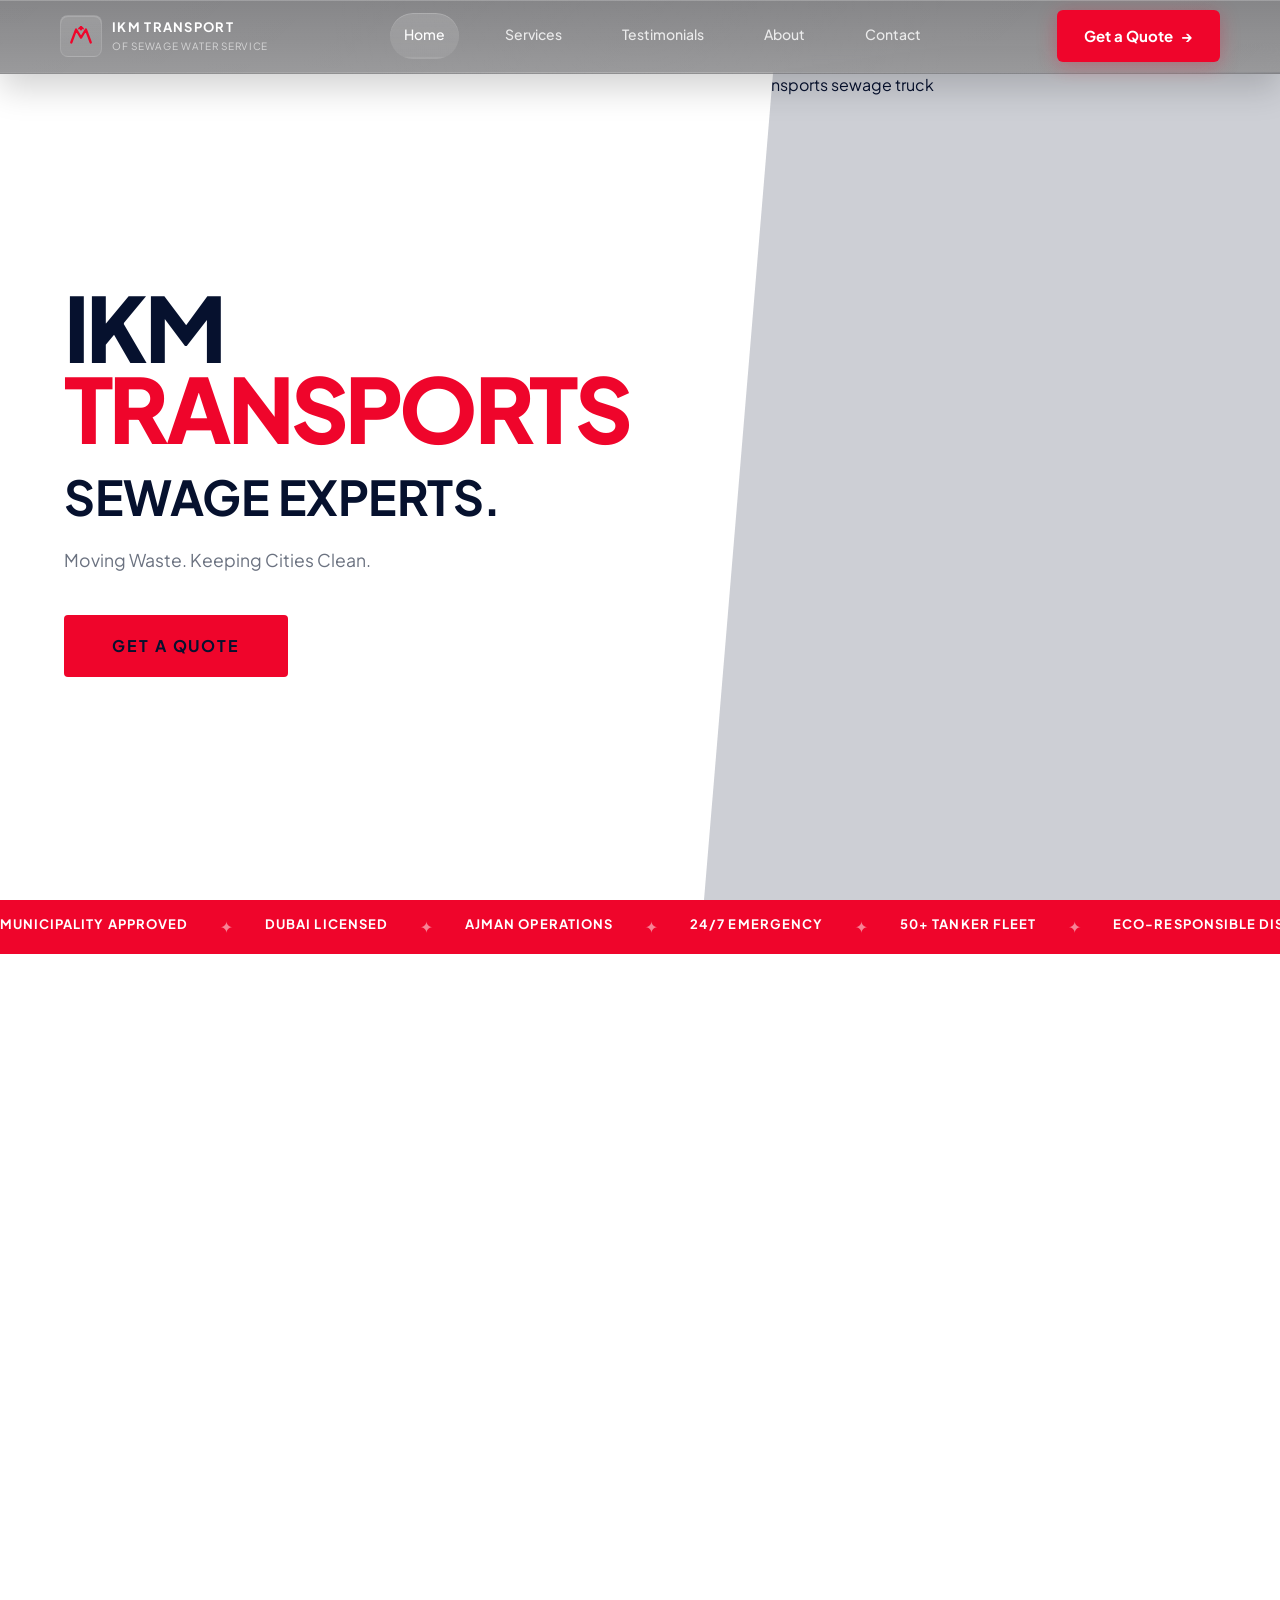
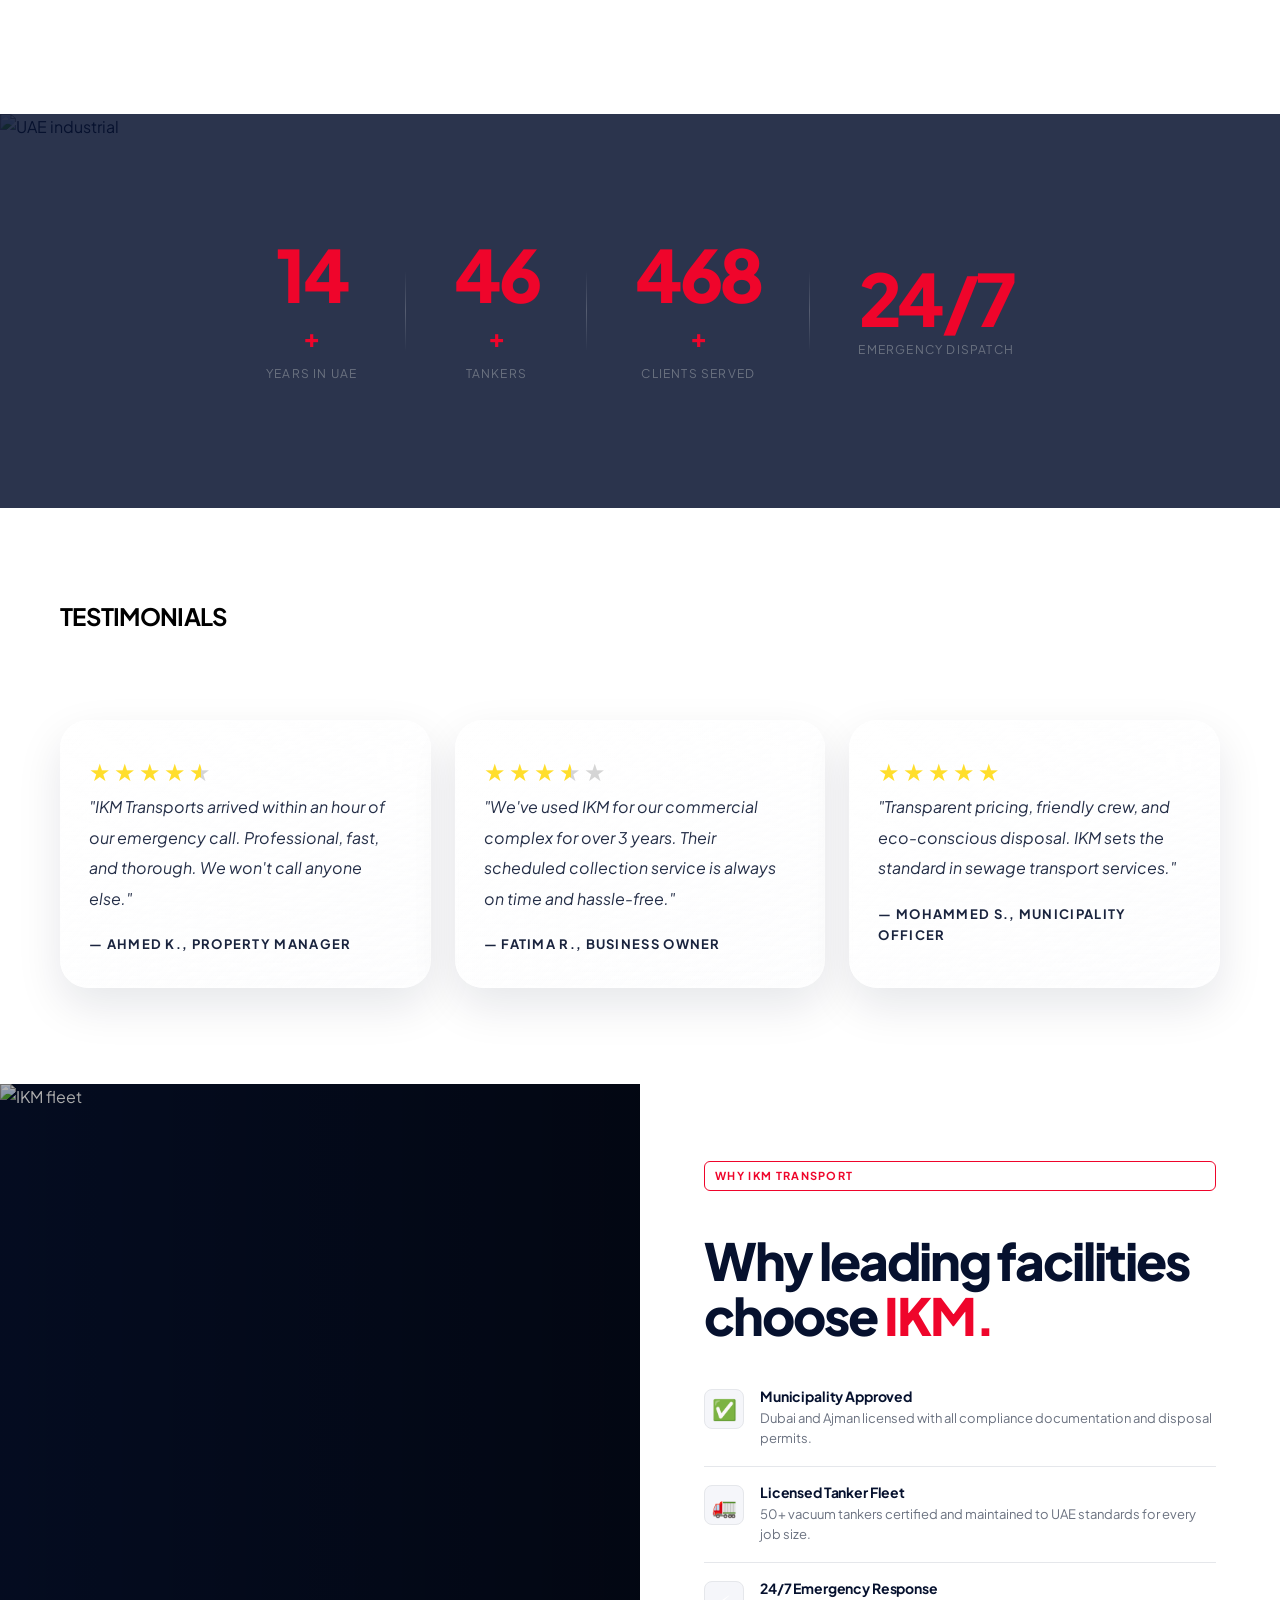
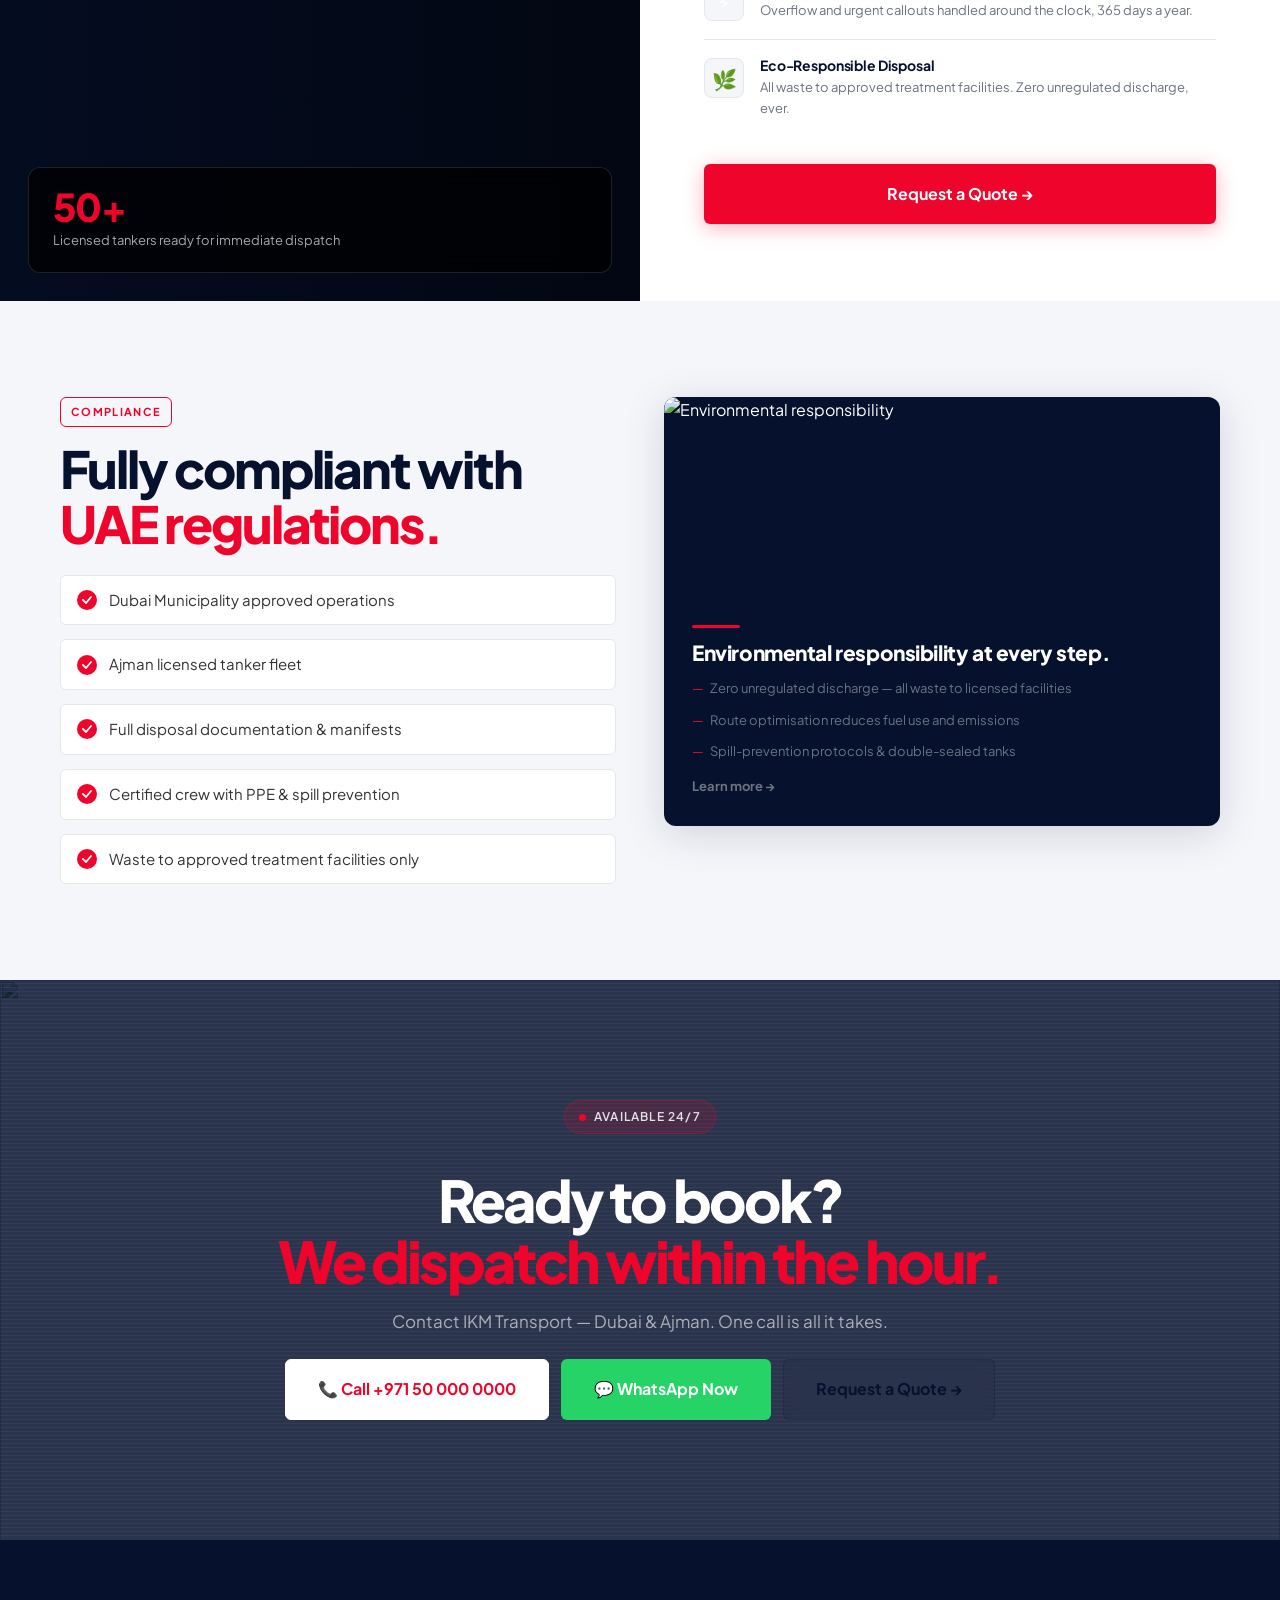
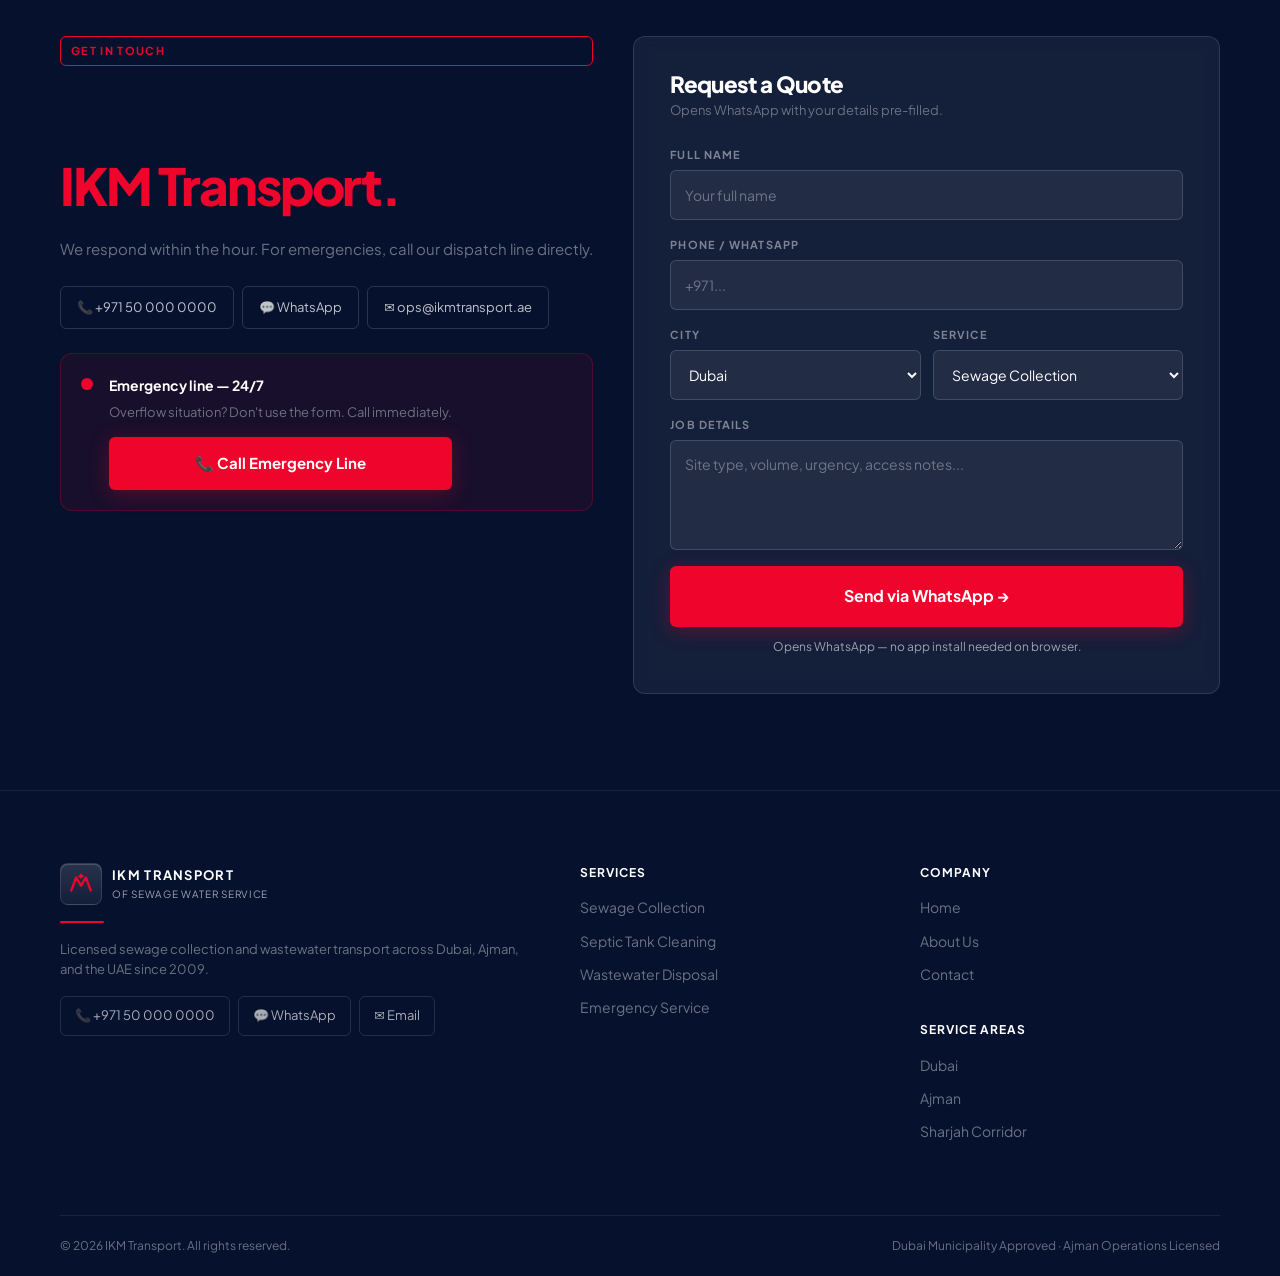
==== index.html @ d39c5972 "first commit" ====
<!DOCTYPE html>
<html lang="en">
<head>
<meta charset="UTF-8"/>
<meta name="viewport" content="width=device-width,initial-scale=1.0"/>
<title>IKM Transport — UAE Sewage & Wastewater Services</title>
<meta name="description" content="Licensed sewage collection, septic tank cleaning & emergency tanker services in Dubai and Ajman, UAE."/>
<link rel="preconnect" href="https://fonts.googleapis.com"/>
<link rel="preconnect" href="https://fonts.gstatic.com" crossorigin/>
<link href="https://fonts.googleapis.com/css2?family=Plus+Jakarta+Sans:ital,wght@0,400;0,500;0,600;0,700;0,800;0,900;1,700;1,800&display=swap" rel="stylesheet"/>
<link rel="stylesheet" href="style.css"/>
</head>
<body class="loading">

<!-- PAGE LOADER -->
<div class="loader" id="loader">
  <div class="loader-inner">
    <div class="loader-logo">
      <svg width="52" height="40" viewBox="0 0 32 24" fill="none">
        <path d="M4 20L10 4L16 14L22 4L28 20" stroke="#EF052B" stroke-width="2.8" stroke-linecap="round" stroke-linejoin="round"/>
        <path d="M16 4L16 1" stroke="#EF052B" stroke-width="2.4" stroke-linecap="round"/>
        <path d="M13.5 3L16 0.5L18.5 3" stroke="#EF052B" stroke-width="2" stroke-linecap="round" stroke-linejoin="round"/>
      </svg>
      <div><strong>IKM TRANSPORT</strong><span>of sewage water service</span></div>
    </div>
    <div class="loader-progress"><div class="loader-bar" id="loaderBar"></div></div>
    <p class="loader-pct" id="loaderPct">0%</p>
  </div>
</div>

<!-- HEADER -->
<header class="header" id="header">
  <div class="header-inner">
    <a href="#home" class="logo">
      <div class="logo-icon">
        <svg width="26" height="20" viewBox="0 0 32 24" fill="none">
          <path d="M4 20L10 4L16 14L22 4L28 20" stroke="#EF052B" stroke-width="2.8" stroke-linecap="round" stroke-linejoin="round"/>
          <path d="M16 4L16 1" stroke="#EF052B" stroke-width="2.4" stroke-linecap="round"/>
          <path d="M13.5 3L16 0.5L18.5 3" stroke="#EF052B" stroke-width="2" stroke-linecap="round" stroke-linejoin="round"/>
        </svg>
      </div>
      <div class="logo-text">
        <strong>IKM TRANSPORT</strong>
        <span>of sewage water service</span>
      </div>
    </a>
    <nav class="nav">
      <a href="#home" class="nav-a active">Home</a>
      <a href="#services" class="nav-a">Services</a>
       <a href="#testimonials" class="nav-a">Testimonials</a>
      <a href="#about" class="nav-a">About</a>
     
      <a href="#contact" class="nav-a">Contact</a>
    </nav>
    <div class="hdr-right">
      <a href="#contact" class="btn btn-primary hdr-btn">Get a Quote <span class="btn-arrow">→</span></a>
      <button class="burger" id="burger" aria-label="Menu"><span></span><span></span><span></span></button>
    </div>
  </div>
  <div class="header-line"></div>
</header>

<!-- MOBILE DRAWER -->
<div class="drawer" id="drawer">
  <div class="drawer-head">
    <svg width="28" height="22" viewBox="0 0 32 24" fill="none">
      <path d="M4 20L10 4L16 14L22 4L28 20" stroke="#EF052B" stroke-width="2.8" stroke-linecap="round" stroke-linejoin="round"/>
      <path d="M16 4L16 1" stroke="#EF052B" stroke-width="2.4" stroke-linecap="round"/>
      <path d="M13.5 3L16 0.5L18.5 3" stroke="#EF052B" stroke-width="2" stroke-linecap="round" stroke-linejoin="round"/>
    </svg>
    <strong>IKM TRANSPORT</strong>
    <button id="drawerClose" class="drawer-x">✕</button>
  </div>
  <nav class="drawer-nav">
    <a href="#home">Home</a>
    <a href="#services">Services</a>
    <a href="#about">About Us</a>
    <a href="#testimonials">Testimonials</a>
    <a href="#contact">Contact</a>
  </nav>
  <div class="drawer-ctas">
    <a href="tel:+971500000000" class="btn btn-primary">📞 Call Now</a>
    <a href="https://wa.me/971500000000" target="_blank" class="btn btn-wa">💬 WhatsApp</a>
  </div>
</div>
<div class="drawer-mask" id="drawerMask"></div>

<!-- HERO -->
<section id="home" class="hero">
  <div class="hero-left">
    <div class="hero-text">
      <h1 class="hero-line1">IKM</h1>
      <h2 class="hero-line2">TRANSPORTS</h2>
      <div class="hero-flipper">
        <div class="flip-container" id="flipContainer">
          <div class="flip-word active">SEWAGE EXPERTS.</div>
          <div class="flip-word">ALWAYS ON TIME.</div>
          <div class="flip-word">AVAILABLE 24/7.</div>
        </div>
      </div>
      <p class="hero-tagline">Moving Waste. Keeping Cities Clean.</p>
      <a href="#contact" class="cta-button" id="ctaButton">GET A QUOTE</a>
    </div>
  </div>
  <div class="hero-right">
    <div class="hero-red-stripe"></div>
    <div class="hero-image-overlay"></div>
    <img src="https://picsum.photos/900/1200?random=1" alt="IKM Transports sewage truck" class="hero-image" />
  </div>
</section>

<!-- MARQUEE -->
<div class="marquee-wrap">
  <div class="marquee-track">
    <span>Municipality Approved</span><i>✦</i>
    <span>Dubai Licensed</span><i>✦</i>
    <span>Ajman Operations</span><i>✦</i>
    <span>24/7 Emergency</span><i>✦</i>
    <span>50+ Tanker Fleet</span><i>✦</i>
    <span>Eco-Responsible Disposal</span><i>✦</i>
    <span>500+ Clients Served</span><i>✦</i>
    <span>Municipality Approved</span><i>✦</i>
    <span>Dubai Licensed</span><i>✦</i>
    <span>Ajman Operations</span><i>✦</i>
    <span>24/7 Emergency</span><i>✦</i>
    <span>50+ Tanker Fleet</span><i>✦</i>
    <span>Eco-Responsible Disposal</span><i>✦</i>
    <span>500+ Clients Served</span><i>✦</i>
  </div>
</div>

<!-- SERVICES -->
<section class="section bg-white" id="services">
  <div class="container">
    <div class="sec-head" data-reveal>
      <div class="sec-label">Our Services</div>
      <h2 class="sec-h2">Expert services for <em>every sewage need.</em></h2>
      <a href="#contact" class="sec-link desk-only">View all →</a>
    </div>
    <div class="svc-grid">
      <article class="svc-card" data-reveal data-delay="1">
        <div class="svc-img">
          <img src="./asset/img/hero2.png" alt="Sewage collection tanker" loading="lazy"/>
          <div class="svc-img-overlay"></div>
          <span class="svc-num">01</span>
        </div>
        <div class="svc-body">
          <div class="svc-icon-wrap">
            <svg width="20" height="20" viewBox="0 0 24 24" fill="none" stroke="currentColor" stroke-width="2"><rect x="1" y="3" width="15" height="13" rx="2"/><path d="M16 8h4l3 4v4h-7V8z"/><circle cx="5.5" cy="18.5" r="2.5"/><circle cx="18.5" cy="18.5" r="2.5"/></svg>
          </div>
          <h3>Sewage Collection &amp; Transport</h3>
          <p>Scheduled and on-demand vacuum tanker dispatch for residential, commercial, and industrial sites across UAE.</p>
          <a href="#contact" class="svc-cta">Book a Tanker <svg width="13" height="13" viewBox="0 0 24 24" fill="none" stroke="currentColor" stroke-width="2.5"><path d="M5 12h14M12 5l7 7-7 7"/></svg></a>
        </div>
      </article>
      <article class="svc-card" data-reveal data-delay="2">
        <div class="svc-img">
          <img src="./asset/img/hero1.png" alt="Septic tank service" loading="lazy"/>
          <div class="svc-img-overlay"></div>
          <span class="svc-num">02</span>
        </div>
        <div class="svc-body">
          <div class="svc-icon-wrap">
            <svg width="20" height="20" viewBox="0 0 24 24" fill="none" stroke="currentColor" stroke-width="2"><circle cx="12" cy="12" r="10"/><polyline points="12 6 12 12 16 14"/></svg>
          </div>
          <h3>Septic Tank Cleaning</h3>
          <p>Full extraction and hygienic clean for villas, compounds, and commercial properties. Certified crews with full PPE.</p>
          <a href="#contact" class="svc-cta">Book a Clean <svg width="13" height="13" viewBox="0 0 24 24" fill="none" stroke="currentColor" stroke-width="2.5"><path d="M5 12h14M12 5l7 7-7 7"/></svg></a>
        </div>
      </article>
      <article class="svc-card" data-reveal data-delay="3">
        <div class="svc-img">
          <img src="./asset/img/hero3.png" alt="Wastewater disposal" loading="lazy"/>
          <div class="svc-img-overlay"></div>
          <span class="svc-num">03</span>
        </div>
        <div class="svc-body">
          <div class="svc-icon-wrap">
            <svg width="20" height="20" viewBox="0 0 24 24" fill="none" stroke="currentColor" stroke-width="2"><path d="M12 22c4.418 0 8-3.582 8-8 0-3.5-2-6.5-4-8l-4 4-4-4c-2 1.5-4 4.5-4 8 0 4.418 3.582 8 8 8z"/></svg>
          </div>
          <h3>Wastewater Disposal</h3>
          <p>Municipality-approved disposal with full documentation, traceable handling, and eco-responsible transport to licensed facilities.</p>
          <a href="#contact" class="svc-cta">Get a Quote <svg width="13" height="13" viewBox="0 0 24 24" fill="none" stroke="currentColor" stroke-width="2.5"><path d="M5 12h14M12 5l7 7-7 7"/></svg></a>
        </div>
      </article>
      <article class="svc-card svc-emergency" data-reveal data-delay="4">
        <div class="svc-img">
          <img src="https://images.unsplash.com/photo-1541888946425-d81bb19240f5?w=700&q=80" alt="Emergency response" loading="lazy"/>
          <div class="svc-img-overlay"></div>
          <span class="svc-num">04</span>
          <div class="svc-badge"><span class="badge-blink"></span>24/7</div>
        </div>
        <div class="svc-body">
          <div class="svc-icon-wrap">
            <svg width="20" height="20" viewBox="0 0 24 24" fill="none" stroke="currentColor" stroke-width="2"><path d="M13 2L3 14h9l-1 8 10-12h-9l1-8z"/></svg>
          </div>
          <h3>Emergency Tanker Service</h3>
          <p>Overflow response and same-day callouts around the clock. One call and IKM dispatches within the hour.</p>
          <a href="tel:+971500000000" class="svc-cta emg-cta">Call Emergency Line <svg width="13" height="13" viewBox="0 0 24 24" fill="none" stroke="currentColor" stroke-width="2.5"><path d="M5 12h14M12 5l7 7-7 7"/></svg></a>
        </div>
      </article>
    </div>
  </div>
</section>

<!-- STATS FULLBLEED -->
<section class="stats-section">
  <div class="stats-bg">
    <img src="https://images.unsplash.com/photo-1486325212027-8081e485255e?w=1800&q=80" alt="UAE industrial" loading="lazy"/>
    <div class="stats-overlay"></div>
  </div>
  <div class="container stats-inner">
    <div class="stat-block" data-reveal data-delay="1">
      <strong class="counter" data-to="15">0</strong><sup>+</sup>
      <span>Years in UAE</span>
    </div>
    <div class="stat-sep"></div>
    <div class="stat-block" data-reveal data-delay="2">
      <strong class="counter" data-to="50">0</strong><sup>+</sup>
      <span>Tankers</span>
    </div>
    <div class="stat-sep"></div>
    <div class="stat-block" data-reveal data-delay="3">
      <strong class="counter" data-to="500">0</strong><sup>+</sup>
      <span>Clients Served</span>
    </div>
    <div class="stat-sep"></div>
    <div class="stat-block" data-reveal data-delay="4">
      <strong>24/7</strong>
      <span>Emergency Dispatch</span>
    </div>
  </div>
</section>
<section id="testimonials" class="section testimonials">
    <div class="container">
      <h2 class="section-heading centered reveal" style="color:black; margin-bottom: 90px;">TESTIMONIALS</h2>
      <div class="testimonials-grid">
        <div class="testimonial-card reveal">
          <div class="stars" style=" --rating: 4.5;"></div>
         
          <p class="testimonial-quote">"IKM Transports arrived within an hour of our emergency call. Professional, fast, and thorough. We won't call anyone else."</p>
          <div class="testimonial-author">— Ahmed K., Property Manager</div>
        </div>
        <div class="testimonial-card reveal">
          <div class="stars" style=" --rating: 3.5;"></div>
         
          <p class="testimonial-quote">"We've used IKM for our commercial complex for over 3 years. Their scheduled collection service is always on time and hassle-free."</p>
          <div class="testimonial-author">— Fatima R., Business Owner</div>
        </div>
        <div class="testimonial-card reveal">
        <div class="stars" style=" --rating: 5;"></div>
         
          <p class="testimonial-quote">"Transparent pricing, friendly crew, and eco-conscious disposal. IKM sets the standard in sewage transport services."</p>
          <div class="testimonial-author">— Mohammed S., Municipality Officer</div>
        </div>
      </div>
    </div>
  </section>


<!-- WHY IKM -->
<section class="why-section bg-black" id="about">
  <div class="why-img-col">
    <img src="https://images.unsplash.com/photo-1504307651254-35680f356dfd?w=900&q=80" alt="IKM fleet" loading="lazy"/>
    <div class="why-img-shade"></div>
    <div class="why-float-card" data-reveal>
      <strong>50+</strong>
      <span>Licensed tankers ready for immediate dispatch</span>
    </div>
  </div>
  <div class="why-content" data-reveal>
    <div class="sec-label light">Why IKM Transport</div>
    <h2 class="sec-h2 light">Why leading facilities<br/>choose <em>IKM.</em></h2>
    <div class="why-list">
      <div class="why-item" data-reveal data-delay="1">
        <div class="why-dot">✅</div>
        <div><h4>Municipality Approved</h4><p>Dubai and Ajman licensed with all compliance documentation and disposal permits.</p></div>
      </div>
      <div class="why-item" data-reveal data-delay="2">
        <div class="why-dot">🚛</div>
        <div><h4>Licensed Tanker Fleet</h4><p>50+ vacuum tankers certified and maintained to UAE standards for every job size.</p></div>
      </div>
      <div class="why-item" data-reveal data-delay="3">
        <div class="why-dot">⚡</div>
        <div><h4>24/7 Emergency Response</h4><p>Overflow and urgent callouts handled around the clock, 365 days a year.</p></div>
      </div>
      <div class="why-item" data-reveal data-delay="4">
        <div class="why-dot">🌿</div>
        <div><h4>Eco-Responsible Disposal</h4><p>All waste to approved treatment facilities. Zero unregulated discharge, ever.</p></div>
      </div>
    </div>
    <a href="#contact" class="btn btn-primary btn-xl" data-reveal data-delay="5">Request a Quote →</a>
  </div>
</section>

<!-- COMPLIANCE -->
<section class="section bg-offwhite">
  <div class="container comp-grid">
    <div data-reveal>
      <div class="sec-label">Compliance</div>
      <h2 class="sec-h2">Fully compliant with<br/><em>UAE regulations.</em></h2>
      <ul class="check-list">
        <li>Dubai Municipality approved operations</li>
        <li>Ajman licensed tanker fleet</li>
        <li>Full disposal documentation &amp; manifests</li>
        <li>Certified crew with PPE &amp; spill prevention</li>
        <li>Waste to approved treatment facilities only</li>
      </ul>
    </div>
    <div class="eco-card" data-reveal data-delay="2">
      <div class="eco-img-wrap">
        <img src="https://images.unsplash.com/photo-1470071459604-3b5ec3a7fe05?w=800&q=80" alt="Environmental responsibility" loading="lazy"/>
        <div class="eco-img-fade"></div>
      </div>
      <div class="eco-body">
        <div class="red-bar"></div>
        <h3>Environmental responsibility at every step.</h3>
        <ul>
          <li>Zero unregulated discharge — all waste to licensed facilities</li>
          <li>Route optimisation reduces fuel use and emissions</li>
          <li>Spill-prevention protocols &amp; double-sealed tanks</li>
        </ul>
        <a href="#contact" class="svc-cta light-link">Learn more →</a>
      </div>
    </div>
  </div>
</section>

<!-- CTA FULLBLEED -->
<section class="cta-section">
  <div class="cta-bg">
    <img src="https://images.unsplash.com/photo-1558618666-fcd25c85cd64?w=1800&q=80" alt="" loading="lazy"/>
    <div class="cta-overlay"></div>
    <div class="cta-scan-lines" aria-hidden="true"></div>
  </div>
  <div class="container cta-content" data-reveal>
    <div class="cta-badge"><span class="pill-dot"></span> Available 24/7</div>
    <h2>Ready to book?<br/><em>We dispatch within the hour.</em></h2>
    <p>Contact IKM Transport — Dubai &amp; Ajman. One call is all it takes.</p>
    <div class="cta-btns">
      <a href="tel:+971500000000" class="btn btn-white btn-xl">📞 Call +971 50 000 0000</a>
      <a href="https://wa.me/971500000000" target="_blank" class="btn btn-wa btn-xl">💬 WhatsApp Now</a>
      <a href="#contact" class="btn btn-glass btn-xl">Request a Quote →</a>
    </div>
  </div>
</section>

<!-- CONTACT -->
<section class="section bg-black" id="contact">
  <div class="container contact-wrap">
    <div class="contact-left" data-reveal>
      <div class="sec-label light">Get In Touch</div>
      <h2 class="sec-h2 light">Contact<br/><em>IKM Transport.</em></h2>
      <p class="contact-sub">We respond within the hour. For emergencies, call our dispatch line directly.</p>
      <div class="contact-chips">
        <a href="tel:+971500000000" class="cchip">📞 +971 50 000 0000</a>
        <a href="https://wa.me/971500000000" target="_blank" class="cchip">💬 WhatsApp</a>
        <a href="mailto:ops@ikmtransport.ae" class="cchip">✉ ops@ikmtransport.ae</a>
      </div>
      <div class="emg-box">
        <div class="emg-pulse"></div>
        <div class="emg-text">
          <strong>Emergency line — 24/7</strong>
          <p>Overflow situation? Don't use the form. Call immediately.</p>
          <a href="tel:+971500000000" class="btn btn-primary" style="margin-top:14px;width:100%;justify-content:center;">📞 Call Emergency Line</a>
        </div>
      </div>
    </div>
    <div class="contact-right" data-reveal data-delay="2">
      <form class="qform" id="quoteForm" novalidate>
        <div class="qform-head">
          <h3>Request a Quote</h3>
          <p>Opens WhatsApp with your details pre-filled.</p>
        </div>
        <div class="field"><label for="fname">Full Name</label><input id="fname" type="text" placeholder="Your full name" required/></div>
        <div class="field"><label for="fphone">Phone / WhatsApp</label><input id="fphone" type="tel" placeholder="+971..." required/></div>
        <div class="field-row">
          <div class="field"><label for="fcity">City</label><select id="fcity"><option>Dubai</option><option>Ajman</option><option>Sharjah</option><option>Other UAE</option></select></div>
          <div class="field"><label for="fservice">Service</label><select id="fservice"><option>Sewage Collection</option><option>Septic Tank Cleaning</option><option>Wastewater Disposal</option><option>Emergency Service</option></select></div>
        </div>
        <div class="field"><label for="fmsg">Job Details</label><textarea id="fmsg" placeholder="Site type, volume, urgency, access notes..."></textarea></div>
        <button type="submit" class="btn btn-primary btn-xl full-w">Send via WhatsApp →</button>
        <p class="form-note">Opens WhatsApp — no app install needed on browser.</p>
      </form>
    </div>
  </div>
</section>

<!-- FOOTER -->
<footer class="footer">
  <div class="footer-body container">
    <div class="footer-brand">
      <div class="logo">
        <div class="logo-icon">
          <svg width="26" height="20" viewBox="0 0 32 24" fill="none">
            <path d="M4 20L10 4L16 14L22 4L28 20" stroke="#EF052B" stroke-width="2.8" stroke-linecap="round" stroke-linejoin="round"/>
            <path d="M16 4L16 1" stroke="#EF052B" stroke-width="2.4" stroke-linecap="round"/>
            <path d="M13.5 3L16 0.5L18.5 3" stroke="#EF052B" stroke-width="2" stroke-linecap="round" stroke-linejoin="round"/>
          </svg>
        </div>
        <div class="logo-text"><strong>IKM TRANSPORT</strong><span>of sewage water service</span></div>
      </div>
      <div class="footer-red"></div>
      <p class="footer-about">Licensed sewage collection and wastewater transport across Dubai, Ajman, and the UAE since 2009.</p>
      <div class="footer-contacts">
        <a href="tel:+971500000000" class="fcchip">📞 +971 50 000 0000</a>
        <a href="https://wa.me/971500000000" target="_blank" class="fcchip">💬 WhatsApp</a>
        <a href="mailto:ops@ikmtransport.ae" class="fcchip">✉ Email</a>
      </div>
    </div>
    <div class="footer-col">
      <h5>Services</h5>
      <a href="#services">Sewage Collection</a>
      <a href="#services">Septic Tank Cleaning</a>
      <a href="#services">Wastewater Disposal</a>
      <a href="#services">Emergency Service</a>
    </div>
    <div class="footer-col">
      <h5>Company</h5>
      <a href="#home">Home</a>
      <a href="#about">About Us</a>
      <a href="#contact">Contact</a>
      <h5 style="margin-top:1.5rem">Service Areas</h5>
      <a href="#contact">Dubai</a>
      <a href="#contact">Ajman</a>
      <a href="#contact">Sharjah Corridor</a>
    </div>
  </div>
  <div class="footer-bar container">
    <p>© 2026 IKM Transport. All rights reserved.</p>
    <p>Dubai Municipality Approved · Ajman Operations Licensed</p>
  </div>
</footer>

<!-- FABs -->
<div class="fabs" id="fabs">
  <a class="fab fab-call" href="tel:+971500000000" aria-label="Call IKM Transport">
    <svg width="22" height="22" viewBox="0 0 24 24" fill="none" stroke="currentColor" stroke-width="2.2" stroke-linecap="round" stroke-linejoin="round"><path d="M22 16.92v3a2 2 0 01-2.18 2 19.79 19.79 0 01-8.63-3.07A19.5 19.5 0 013.07 8.81 19.79 19.79 0 01.06 2.18 2 2 0 012.04 0h3a2 2 0 012 1.72 12.84 12.84 0 00.7 2.81 2 2 0 01-.45 2.11L6.09 7.91a16 16 0 006 6l1.27-1.27a2 2 0 012.11-.45 12.84 12.84 0 002.81.7A2 2 0 0122 16.92z"/></svg>
    <span class="fab-tip">Call Now</span>
  </a>
  <a class="fab fab-wa" href="https://wa.me/971500000000" target="_blank" aria-label="WhatsApp IKM">
    <svg width="22" height="22" viewBox="0 0 24 24" fill="currentColor"><path d="M17.472 14.382c-.297-.149-1.758-.867-2.03-.967-.273-.099-.471-.148-.67.15-.197.297-.767.966-.94 1.164-.173.199-.347.223-.644.075-.297-.15-1.255-.463-2.39-1.475-.883-.788-1.48-1.761-1.653-2.059-.173-.297-.018-.458.13-.606.134-.133.298-.347.446-.52.149-.174.198-.298.298-.497.099-.198.05-.371-.025-.52-.075-.149-.669-1.612-.916-2.207-.242-.579-.487-.5-.669-.51-.173-.008-.371-.01-.57-.01-.198 0-.52.074-.792.372-.272.297-1.04 1.016-1.04 2.479 0 1.462 1.065 2.875 1.213 3.074.149.198 2.096 3.2 5.077 4.487.709.306 1.262.489 1.694.625.712.227 1.36.195 1.871.118.571-.085 1.758-.719 2.006-1.413.248-.694.248-1.289.173-1.413-.074-.124-.272-.198-.57-.347z"/><path d="M12 0C5.373 0 0 5.373 0 12c0 2.123.554 4.116 1.524 5.845L0 24l6.29-1.501A11.947 11.947 0 0012 24c6.627 0 12-5.373 12-12S18.627 0 12 0zm0 21.818a9.805 9.805 0 01-5.032-1.384l-.36-.214-3.733.891.936-3.638-.235-.374A9.786 9.786 0 012.182 12C2.182 6.57 6.57 2.182 12 2.182c5.429 0 9.818 4.388 9.818 9.818 0 5.429-4.389 9.818-9.818 9.818z"/></svg>
    <span class="fab-tip">WhatsApp</span>
  </a>
</div>

<script src="script.js"></script>
</body>
</html>
---- style.css ----
/* ═══════════════════════════════════════════════════════════════════
   IKM Transport — style.css  (Futuristic v2)
═══════════════════════════════════════════════════════════════════ */

/* ── Tokens ─────────────────────────────────────────────────────── */
:root {
  --red:        #EF052B;
  --red-h:      #d0041f;
  --red-glow:   rgba(239,5,43,.30);
  --red-soft:   rgba(239,5,43,.10);
  --black:      #06112E;
  --dark:       #06112E;
  --dark-2:     #0a1a3d;
  --dark-3:     #0e2350;
  --dark-4:     #132c5e;
  --border-d:   rgba(6,17,46,.12);
  --border-d2:  rgba(6,17,46,.15);
  --border-d3:  rgba(6,17,46,.18);
  --muted:      #6b7280;
  --muted-2:    #9ca3af;
  --white:      #ffffff;
  --off-white:  #F5F6FA;
  --border-l:   #e5e7eb;
  --wa:         #25D366;
  --wa-h:       #1fb856;
  --font:       'Plus Jakarta Sans', system-ui, sans-serif;
  --ease:       cubic-bezier(.16,1,.3,1);
  --t:          220ms;
  --radius:     12px;
  --radius-sm:  6px;
  --content:    1160px;
}

/* ── Reset ───────────────────────────────────────────────────────── */
*,*::before,*::after { box-sizing:border-box; margin:0; padding:0; }
html { scroll-behavior:smooth; scroll-padding-top:76px; -webkit-text-size-adjust:none; }
body { font-family:var(--font); font-size:16px; line-height:1.65;
       color:var(--black); background:var(--white);
       -webkit-font-smoothing:antialiased; overflow-x:hidden; }
body.loading { overflow:hidden; }
img,svg { display:block; max-width:100%; }
a { text-decoration:none; color:inherit; transition:color var(--t) var(--ease); }
h1,h2,h3,h4 { line-height:1.07; letter-spacing:-.03em; }
button,input,textarea,select { font:inherit; color:inherit; }
button { cursor:pointer; border:none; background:none; }
:focus-visible { outline:2px solid var(--red); outline-offset:3px; }

/* ── Layout ──────────────────────────────────────────────────────── */
.container { width:min(calc(100% - 40px), var(--content)); margin-inline:auto; }
.section    { padding-block: clamp(56px,8vw,96px); }
.bg-black   { background:var(--black); color:#fff; }
.bg-white   { background:var(--white); color:var(--black); }
.bg-offwhite{ background:var(--off-white); color:var(--black); }
.desk-only  { display:none; }
@media(min-width:768px){ .desk-only{ display:flex; } }
.full-w { width:100%; justify-content:center; }

/* ── Buttons ─────────────────────────────────────────────────────── */
.btn {
  display:inline-flex; align-items:center; justify-content:center; gap:8px;
  padding:13px 26px; min-height:52px;
  border-radius:var(--radius-sm); font-size:15px; font-weight:700;
  border:1.5px solid transparent;
  transition: background var(--t) var(--ease),
              transform  var(--t) var(--ease),
              box-shadow var(--t) var(--ease),
              border-color var(--t) var(--ease);
}
.btn-xl { padding:16px 32px; min-height:58px; font-size:16px; }
.btn-primary { background:var(--red); color:#fff; box-shadow:0 4px 20px var(--red-glow); }
.btn-primary:hover { background:var(--red-h); transform:translateY(-2px); box-shadow:0 8px 30px var(--red-glow); }
.btn-primary:active { transform:scale(.97); }
.btn-wa { background:var(--wa); color:#fff; }
.btn-wa:hover { background:var(--wa-h); transform:translateY(-2px); }
.btn-glass {
  background:rgba(6,17,46,.06);
  border-color:rgba(6,17,46,.2);
  color:var(--black);
  backdrop-filter:blur(8px);
}
.btn-glass:hover { background:rgba(6,17,46,.12); border-color:rgba(6,17,46,.4); }
.btn-white { background:#fff; color:var(--red); border-color:#fff; }
.btn-white:hover { background:var(--off-white); }
.btn-outline-white { background:transparent; border-color:rgba(255,255,255,.45); color:#fff; }
.btn-outline-white:hover { background:rgba(255,255,255,.1); border-color:#fff; }
.btn-arrow { display:inline-block; transition:transform var(--t) var(--ease); }
.btn:hover .btn-arrow { transform:translateX(4px); }
.btn-icon { transition:transform var(--t) var(--ease); }
.btn:hover .btn-icon { transform:translateX(4px); }

/* ── Loader ──────────────────────────────────────────────────────── */
.loader {
  position:fixed; inset:0; z-index:9999;
  background:var(--dark);
  display:flex; align-items:center; justify-content:center;
  transition:opacity .5s var(--ease), visibility .5s;
}
.loader.hidden { opacity:0; visibility:hidden; pointer-events:none; }
.loader-inner { display:flex; flex-direction:column; align-items:center; gap:24px; }
.loader-logo {
  display:flex; align-items:center; gap:14px;
  animation: loaderPulse 1.4s ease-in-out infinite;
}
.loader-logo div strong { display:block; font-size:18px; letter-spacing:.1em; color:#fff; }
.loader-logo div span  { display:block; font-size:11px; letter-spacing:.08em; color:var(--muted); text-transform:uppercase; }
@keyframes loaderPulse { 0%,100%{opacity:.6} 50%{opacity:1} }
.loader-progress {
  width:220px; height:2px; background:var(--dark-3);
  border-radius:2px; overflow:hidden;
}
.loader-bar {
  height:100%; width:0%; background:var(--red);
  border-radius:2px; box-shadow:0 0 10px var(--red-glow);
  transition:width .1s linear;
}
.loader-pct { font-size:12px; color:var(--muted); letter-spacing:.06em; }

/* ── Header ──────────────────────────────────────────────────────── */
.header {
  position:fixed; top:0; left:0; width:100%; z-index:500;
  background:
    linear-gradient(180deg, rgba(46,46,50,.58), rgba(25,25,29,.44)),
    radial-gradient(circle at 50% 0%, rgba(255,255,255,.16), transparent 48%),
    linear-gradient(135deg, rgba(255,255,255,.06), rgba(255,255,255,0));
  border-bottom:1px solid rgba(255,255,255,.08);
  box-shadow:
    inset 0 1px 0 rgba(255,255,255,.22),
    inset 0 -1px 0 rgba(255,255,255,.05),
    0 14px 34px rgba(0,0,0,.18);
  backdrop-filter:blur(30px) saturate(150%);
  -webkit-backdrop-filter:blur(30px) saturate(150%);
  transition:box-shadow .3s var(--ease), background .3s var(--ease), border-color .3s var(--ease);
}
.header.scrolled {
  background:
    linear-gradient(180deg, rgba(54,54,58,.66), rgba(28,28,32,.5)),
    radial-gradient(circle at 50% 0%, rgba(255,255,255,.18), transparent 44%),
    linear-gradient(135deg, rgba(255,255,255,.08), rgba(255,255,255,0));
  border-bottom-color:rgba(255,255,255,.10);
  box-shadow:
    inset 0 1px 0 rgba(255,255,255,.24),
    inset 0 -1px 0 rgba(255,255,255,.06),
    0 18px 42px rgba(0,0,0,.22);
}
.header-line {
  height:1px;
  background:linear-gradient(90deg, transparent, rgba(255,255,255,.16), transparent);
  opacity:.9;
}
.header-inner {
  display:flex; align-items:center; justify-content:space-between;
  height:72px;
  width:min(calc(100% - 40px), var(--content)); margin-inline:auto; gap:16px;
}
.logo { display:flex; align-items:center; gap:10px; }
.logo-icon {
  width:42px; height:42px; border-radius:8px;
  background:linear-gradient(180deg, rgba(255,255,255,.14), rgba(255,255,255,.06));
  border:1px solid rgba(255,255,255,.12);
  box-shadow:inset 0 1px 0 rgba(255,255,255,.16);
  display:grid; place-items:center; flex-shrink:0;
  transition:border-color var(--t), box-shadow var(--t);
}
.logo:hover .logo-icon { border-color:rgba(255,255,255,.18); box-shadow:inset 0 1px 0 rgba(255,255,255,.22), 0 8px 20px rgba(0,0,0,.18); }
.logo-text strong { display:block; font-size:13px; letter-spacing:.1em; color:#fff; }
.logo-text span   { display:block; font-size:10px; letter-spacing:.07em; color:rgba(255,255,255,.62); text-transform:uppercase; }
.nav { display:none; align-items:center; gap:32px; }
@media(min-width:900px){ .nav{ display:flex; } }
.nav-a { font-size:14px; font-weight:500; color:rgba(255,255,255,.82);
  padding:10px 14px; border-radius:999px; border-bottom:2px solid transparent;
  transition:color var(--t), border-color var(--t), background var(--t), box-shadow var(--t); }
.nav-a:hover,.nav-a.active {
  color:#fff;
  border-color:transparent;
  background:linear-gradient(180deg, rgba(255,255,255,.16), rgba(255,255,255,.08));
  box-shadow:inset 0 1px 0 rgba(255,255,255,.18);
}
.hdr-right { display:flex; align-items:center; gap:10px; }
.hdr-btn { display:none; }
@media(min-width:900px){ .hdr-btn{ display:inline-flex; } }
.burger {
  display:flex; flex-direction:column; justify-content:center; gap:5px;
  width:44px; height:44px; padding:10px; border-radius:6px;
  border:1px solid rgba(255,255,255,.12);
  background:linear-gradient(180deg, rgba(255,255,255,.14), rgba(255,255,255,.06));
  box-shadow:inset 0 1px 0 rgba(255,255,255,.16);
}
.burger span { display:block; height:2px; background:#fff; border-radius:2px;
  transition:transform var(--t) var(--ease), opacity var(--t); }
.burger.open span:nth-child(1){ transform:translateY(7px) rotate(45deg); }
.burger.open span:nth-child(2){ opacity:0; }
.burger.open span:nth-child(3){ transform:translateY(-7px) rotate(-45deg); }
@media(min-width:900px){ .burger{ display:none; } }

/* ── Drawer ───────────────────────────────────────────────────────── */
.drawer {
  position:fixed; inset:0; z-index:600;
  background:var(--white); display:flex; flex-direction:column;
  transform:translateX(-100%); transition:transform .35s var(--ease); overflow-y:auto;
}
.drawer.open { transform:translateX(0); }
.drawer-mask {
  position:fixed; inset:0; z-index:599; background:rgba(0,0,0,.65);
  opacity:0; pointer-events:none; transition:opacity .35s;
}
.drawer-mask.open { opacity:1; pointer-events:auto; }
.drawer-head {
  display:flex; align-items:center; gap:10px;
  padding:20px; border-bottom:1px solid var(--border-l);
}
.drawer-head strong { flex:1; font-size:14px; letter-spacing:.08em; color:var(--black); }
.drawer-x { color:var(--muted); font-size:20px; width:40px; height:40px;
  display:grid; place-items:center; border-radius:6px;
  transition:color var(--t), background var(--t); }
.drawer-x:hover { color:var(--black); background:var(--off-white); }
.drawer-nav { flex:1; display:flex; flex-direction:column; padding:8px 0; }
.drawer-nav a { color:rgba(6,17,46,.75); font-size:17px; font-weight:500;
  padding:18px 20px; border-bottom:1px solid var(--border-l);
  transition:color var(--t), background var(--t); }
.drawer-nav a:hover { color:var(--black); background:var(--off-white); }
.drawer-ctas { padding:16px 20px; display:flex; flex-direction:column; gap:10px;
  border-top:1px solid var(--border-l); }
.drawer-ctas .btn { width:100%; justify-content:center; }

/* ── Reveal ──────────────────────────────────────────────────────── */
[data-reveal] {
  opacity:0; transform:translateY(32px);
  transition:opacity .7s var(--ease), transform .7s var(--ease);
}
[data-reveal].revealed { opacity:1; transform:translateY(0); }
[data-delay="1"]{ transition-delay:.08s; }
[data-delay="2"]{ transition-delay:.16s; }
[data-delay="3"]{ transition-delay:.24s; }
[data-delay="4"]{ transition-delay:.32s; }
[data-delay="5"]{ transition-delay:.40s; }

/* ── Eyebrow / labels ────────────────────────────────────────────── */
.eyebrow-pill {
  display:inline-flex; align-items:center; gap:8px; padding:7px 14px;
  border-radius:100px; background:rgba(239,5,43,.08);
  border:1px solid rgba(239,5,43,.25);
  color:rgba(255,255,255,.9); font-size:12px; font-weight:600;
  letter-spacing:.1em; text-transform:uppercase;
}
.pill-dot { width:7px; height:7px; border-radius:50%; background:var(--red); flex-shrink:0;
  animation:blink 1.8s ease-in-out infinite; }
@keyframes blink { 0%,100%{opacity:.3} 50%{opacity:1} }
.pill-sep { color:rgba(255,255,255,.3); }
.sec-label { display:inline-block; padding:5px 10px; margin-bottom:14px;
  border:1px solid var(--red); border-radius:var(--radius-sm);
  color:var(--red); font-size:11px; font-weight:700; letter-spacing:.12em; text-transform:uppercase; }
.sec-label.light { color:var(--red); border-color:var(--red); }
.sec-h2 { font-size:clamp(1.9rem,4vw,3.2rem); font-weight:800; letter-spacing:-.04em;
  color:var(--black); margin-bottom:8px; }
.sec-h2 em { color:var(--red); font-style:normal; }
.sec-h2.light { color:var(--black); }
.sec-head { display:flex; align-items:flex-end; justify-content:space-between;
  margin-bottom:48px; gap:16px; flex-wrap:wrap; }
.sec-link { color:var(--red); font-weight:700; font-size:14px; align-items:center;
  transition:gap var(--t); }
.sec-link:hover { gap:8px; }

/* ═══════════ HERO ═══════════ */
.hero {
  display: flex;
  height: 100vh;
  max-height: 100vh;
  padding-top: 72px;
  position: relative;
  overflow: hidden;
}

.hero-left {
  width: 55%;
  display: flex;
  align-items: center;
  padding: 40px 0 40px 5%;
  position: relative;
  z-index: 2;
  flex-shrink: 1;
  min-height: 0;
}

.hero-text {
  width: 100%;
}

.hero-line1 {
  font-size: clamp(3.5rem, 7vw, 8rem);
  font-weight: 900;
  line-height: 0.9;
  color: var(--navy);
  letter-spacing: -0.04em;
  text-transform: uppercase;
}

.hero-line2 {
  font-size: clamp(3.5rem, 7vw, 8rem);
  font-weight: 900;
  line-height: 0.9;
  color: var(--red);
  letter-spacing: -0.04em;
  text-transform: uppercase;
  margin-bottom: 20px;
}

.hero-flipper {
  height: 3.6rem;
  overflow: hidden;
  margin-bottom: 20px;
}

.flip-container {
  position: relative;
  height: 100%;
}

.flip-word {
  position: absolute;
  top: 0;
  left: 0;
  width: 100%;
  font-size: 3rem;
  font-weight: 700;
  color: var(--navy);
  text-transform: uppercase;
  letter-spacing: -0.01em;
  line-height: 3.6rem;
  opacity: 0;
  transform: translateY(100%);
  transition: all 0.5s var(--ease);
}

.flip-word.active {
  opacity: 1;
  transform: translateY(0);
}

.flip-word.exit {
  opacity: 0;
  transform: translateY(-100%);
}

.hero-tagline {
  font-size: 1.1rem;
  color: #6b7280;
  margin-bottom: 40px;
  opacity: 0;
  animation: fadeInUp 1s var(--ease) 1.2s forwards;
}

.cta-button {
  display: inline-block;
  padding: 18px 48px;
  background: var(--red);
  color: var(--text-light);
  font-size: 1rem;
  font-weight: 700;
  letter-spacing: 0.12em;
  text-transform: uppercase;
  border: none;
  border-radius: 4px;
  cursor: pointer;
  position: relative;
  overflow: hidden;
  transition: transform 0.3s var(--ease), box-shadow 0.3s var(--ease);
  animation: pulse 2s infinite;
}

/* start section styale */

.stars {
  --rating: 3.5;
  --star-size: 24px;
  --star-color: #ccc;
  --star-fill: gold;

  font-size: var(--star-size);
  font-family: Arial, sans-serif;
  letter-spacing: 3px;
  display: inline-block;
  position: relative;
}

.stars::before {
  content: "★★★★★";
  background: linear-gradient(
    90deg,
    var(--star-fill) calc(var(--rating) / 5 * 100%),
    var(--star-color) calc(var(--rating) / 5 * 100%)
  );

  -webkit-background-clip: text;
  -webkit-text-fill-color: transparent;

  /* Important for other browsers */
  background-clip: text;
  color: transparent;
}

.cta-button:hover {
  transform: translateY(-2px);
  box-shadow: 0 10px 40px rgba(239,5,43,0.35);
}

@keyframes pulse {
  0%, 100% { box-shadow: 0 0 0 0 rgba(239,5,43,0.4); }
  50% { box-shadow: 0 0 0 15px rgba(239,5,43,0); }
}

/* Hero right */
.hero-right {
  width: 45%;
  position: relative;
  clip-path: polygon(12% 0, 100% 0, 100% 100%, 0% 100%);
}

.hero-image {
  width: 100%;
  height: 100%;
  object-fit: cover;
}

.hero-image-overlay {
  position: absolute;
  inset: 0;
  background: rgba(6,17,46,0.2);
  z-index: 2;
  pointer-events: none;
}

.hero-red-stripe {
  position: absolute;
  left: 0;
  top: 0;
  width: 6px;
  height: 100%;
  background: var(--red);
  z-index: 3;
  transform: skewX(-4deg);
}

@keyframes fadeInUp {
  from { opacity: 0; transform: translateY(24px); }
  to   { opacity: 1; transform: translateY(0); }
}


/* ── Marquee ─────────────────────────────────────────────────────── */
.marquee-wrap { background:var(--red); overflow:hidden; padding-block:14px; user-select:none; }
.marquee-track { display:flex; gap:32px; white-space:nowrap;
  animation:marquee 28s linear infinite; width:max-content; }
.marquee-track span { font-size:13px; font-weight:700; letter-spacing:.08em; text-transform:uppercase; color:#fff; }
.marquee-track i { color:rgba(255,255,255,.5); font-style:normal; }
@keyframes marquee { from{transform:translateX(0)} to{transform:translateX(-50%)} }

/* ── Services ────────────────────────────────────────────────────── */
.svc-grid { display:grid; gap:24px; grid-template-columns:1fr; }
@media(min-width:640px){ .svc-grid{ grid-template-columns:1fr 1fr; } }
@media(min-width:1024px){ .svc-grid{ grid-template-columns:repeat(4,1fr); } }
.svc-card { border-radius:var(--radius); overflow:hidden; background:#fff;
  border:1px solid var(--border-l); display:flex; flex-direction:column;
  transition:transform .4s var(--ease), box-shadow .4s var(--ease);
  box-shadow:0 2px 12px rgba(0,0,0,.06); }
.svc-card:hover { transform:translateY(-8px); box-shadow:0 24px 60px rgba(0,0,0,.15); }
.svc-img { position:relative; height:200px; overflow:hidden; flex-shrink:0; }
.svc-img img { width:100%; height:100%; object-fit:cover;
  transition:transform .6s var(--ease); }
.svc-card:hover .svc-img img { transform:scale(1.07); }
.svc-img-overlay { position:absolute; inset:0;
  background:linear-gradient(to top, rgba(0,0,0,.6) 0%, transparent 60%); }
.svc-num { position:absolute; top:14px; left:14px; font-size:11px; font-weight:800;
  letter-spacing:.1em; color:rgba(255,255,255,.8);
  background:rgba(0,0,0,.4); backdrop-filter:blur(4px); padding:3px 8px; border-radius:4px; }
.svc-badge { position:absolute; top:14px; right:14px; background:var(--red); color:#fff;
  font-size:11px; font-weight:800; padding:4px 10px; border-radius:4px;
  display:flex; align-items:center; gap:5px; letter-spacing:.06em; }
.badge-blink { width:6px; height:6px; border-radius:50%; background:#fff;
  animation:blink 1.2s ease-in-out infinite; }
.svc-body { padding:22px; display:flex; flex-direction:column; gap:10px; flex:1; }
.svc-icon-wrap { width:40px; height:40px; border-radius:8px; background:var(--red-soft);
  color:var(--red); display:grid; place-items:center; flex-shrink:0; }
.svc-card h3 { font-size:17px; font-weight:800; color:var(--black); letter-spacing:-.02em; }
.svc-card p  { font-size:13px; color:#555; flex:1; line-height:1.6; }
.svc-cta { display:inline-flex; align-items:center; gap:5px; color:var(--red);
  font-size:13px; font-weight:700; transition:gap var(--t); }
.svc-cta:hover { gap:9px; }
.emg-cta { color:var(--red); }
.light-link { color:var(--muted); }
.light-link:hover { color:var(--red); }

/* ── Stats ───────────────────────────────────────────────────────── */
.stats-section { position:relative; padding-block:clamp(64px,9vw,96px); }
.stats-bg { position:absolute; inset:0; z-index:0; }
.stats-bg img { width:100%; height:100%; object-fit:cover; }
.stats-overlay { position:absolute; inset:0; background:rgba(6,17,46,.85); }
.stats-inner { position:relative; z-index:1; display:flex; align-items:center;
  justify-content:center; flex-wrap:wrap; gap:0; }
.stat-block { display:flex; flex-direction:column; align-items:center; gap:6px;
  padding:28px 48px; text-align:center; }
.stat-block strong { font-size:clamp(3rem,6vw,4.5rem); font-weight:900; color:var(--red);
  letter-spacing:-.05em; line-height:1; }
.stat-block sup { font-size:1.6rem; font-weight:900; color:var(--red); vertical-align:super; }
.stat-block span { font-size:12px; text-transform:uppercase; letter-spacing:.1em; color:var(--muted); }
.stat-sep { width:1px; height:80px;
  background:linear-gradient(to bottom, transparent, rgba(255,255,255,.2), transparent); flex-shrink:0; }
@media(max-width:640px){
  .stat-block { padding:20px 28px; }
  .stat-sep { width:80px; height:1px; background:linear-gradient(to right, transparent, var(--border-d3), transparent); }
  .stats-inner { flex-direction:column; }
}

/* ── Why IKM ─────────────────────────────────────────────────────── */
.why-section { display:grid; min-height:560px; }
@media(min-width:900px){ .why-section{ grid-template-columns:1fr 1fr; } }
.why-img-col { position:relative; min-height:360px; overflow:hidden; }
.why-img-col img { width:100%; height:100%; object-fit:cover; transition:transform 8s ease-in-out; }
.why-img-col:hover img { transform:scale(1.04); }
.why-img-shade { position:absolute; inset:0;
  background:linear-gradient(to right, rgba(0,0,0,.3) 0%, rgba(0,0,0,.6) 100%); }
.why-float-card { position:absolute; bottom:28px; left:28px; right:28px;
  background:rgba(0,0,0,.75); backdrop-filter:blur(12px);
  border:1px solid rgba(255,255,255,.12); border-radius:var(--radius); padding:20px 24px; }
.why-float-card strong { display:block; font-size:2.4rem; font-weight:900;
  color:var(--red); letter-spacing:-.04em; line-height:1; }
.why-float-card span { display:block; font-size:13px; color:rgba(255,255,255,.65); margin-top:4px; }
.why-content { padding:clamp(48px,6vw,80px) clamp(28px,5vw,64px);
  display:flex; flex-direction:column; gap:28px; background:#fff; }
.why-content .sec-h2 { margin-bottom:0; }
.why-list { display:flex; flex-direction:column; gap:0; }
.why-item { display:flex; gap:16px; align-items:flex-start;
  padding:18px 0; border-bottom:1px solid var(--border-l);
  transition:padding-left var(--t); }
.why-item:last-child { border-bottom:0; }
.why-item:hover { padding-left:4px; }
.why-dot { font-size:20px; width:40px; height:40px; display:grid; place-items:center;
  background:var(--off-white); border:1px solid var(--border-l); border-radius:8px; flex-shrink:0;
  transition:border-color var(--t), box-shadow var(--t); }
.why-item:hover .why-dot { border-color:var(--red); box-shadow:0 0 10px var(--red-soft); }
.why-item h4 { font-size:14px; font-weight:700; color:var(--black); margin-bottom:4px; letter-spacing:-.01em; }
.why-item p  { font-size:13px; color:var(--muted); line-height:1.55; }

/* ── Compliance ──────────────────────────────────────────────────── */
.comp-grid { display:grid; gap:48px; align-items:start; }
@media(min-width:900px){ .comp-grid{ grid-template-columns:1fr 1fr; } }
.comp-grid .sec-h2 { margin-bottom:24px; }
.check-list { list-style:none; display:flex; flex-direction:column; gap:14px; }
.check-list li { display:flex; align-items:center; gap:12px; font-size:15px; color:#333;
  padding:12px 16px; background:#fff; border-radius:var(--radius-sm);
  border:1px solid var(--border-l); transition:transform var(--t), box-shadow var(--t); }
.check-list li:hover { transform:translateX(4px); box-shadow:4px 0 0 0 var(--red); }
.check-list li::before { content:""; display:block; width:20px; height:20px; flex-shrink:0;
  border-radius:50%; background:var(--red);
  background-image:url("data:image/svg+xml,%3Csvg xmlns='http://www.w3.org/2000/svg' width='10' height='8' viewBox='0 0 10 8'%3E%3Cpath d='M1 4l3 3 5-6' stroke='white' stroke-width='1.8' fill='none' stroke-linecap='round'/%3E%3C/svg%3E");
  background-repeat:no-repeat; background-position:center; }
.eco-card { border-radius:var(--radius); overflow:hidden; background:var(--dark); color:#fff;
  box-shadow:0 8px 40px rgba(6,17,46,.15); }
.eco-img-wrap { position:relative; height:200px; overflow:hidden; }
.eco-img-wrap img { width:100%; height:100%; object-fit:cover; transition:transform .6s var(--ease); }
.eco-card:hover .eco-img-wrap img { transform:scale(1.05); }
.eco-img-fade { position:absolute; inset:0;
  background:linear-gradient(to top, var(--dark) 0%, transparent 60%); }
.eco-body { padding:28px; display:flex; flex-direction:column; gap:14px; }
.red-bar { width:48px; height:3px; background:var(--red); border-radius:2px; }
.eco-body h3 { font-size:1.3rem; font-weight:800; color:#fff; letter-spacing:-.02em; }
.eco-body ul { list-style:none; display:flex; flex-direction:column; gap:10px; }
.eco-body li { font-size:13px; color:var(--muted); padding-left:18px; position:relative; }
.eco-body li::before { content:"—"; position:absolute; left:0; color:var(--red); }

/* ── CTA fullbleed ───────────────────────────────────────────────── */
.cta-section { position:relative; padding-block:clamp(80px,10vw,120px); overflow:hidden; }
.cta-bg { position:absolute; inset:0; z-index:0; }
.cta-bg img { width:100%; height:100%; object-fit:cover; }
.cta-overlay { position:absolute; inset:0; background:rgba(6,17,46,.85); }
.cta-scan-lines { position:absolute; inset:0; pointer-events:none; opacity:.04;
  background:repeating-linear-gradient(0deg, #fff 0px, #fff 1px, transparent 1px, transparent 4px); }
.cta-badge { display:inline-flex; align-items:center; gap:8px; padding:6px 14px;
  border-radius:100px; background:rgba(239,5,43,.15); border:1px solid rgba(239,5,43,.3);
  color:rgba(255,255,255,.85); font-size:12px; font-weight:600;
  letter-spacing:.1em; text-transform:uppercase; margin-bottom:20px; }
.cta-content { position:relative; z-index:1; display:flex; flex-direction:column;
  align-items:center; text-align:center; gap:16px; }
.cta-content h2 { font-size:clamp(2rem,4.5vw,4rem); font-weight:900;
  letter-spacing:-.05em; color:#fff; line-height:1.05; }
.cta-content h2 em { color:var(--red); font-style:normal; }
.cta-content p { color:rgba(255,255,255,.6); font-size:17px; }
.cta-btns { display:flex; flex-wrap:wrap; gap:12px; justify-content:center; margin-top:8px; }

/* ── Contact ─────────────────────────────────────────────────────── */
.contact-wrap { display:grid; gap:40px; align-items:start; }
@media(min-width:900px){ .contact-wrap{ grid-template-columns:1fr 1.1fr; } }
.contact-left { display:flex; flex-direction:column; gap:24px; }
.contact-left .sec-h2 { margin-bottom:0; }
.contact-sub { color:var(--muted); font-size:15px; }
.contact-chips { display:flex; flex-wrap:wrap; gap:8px; }
.cchip { display:inline-flex; align-items:center; gap:6px; padding:10px 16px;
  border-radius:var(--radius-sm); border:1px solid rgba(255,255,255,.15);
  color:rgba(255,255,255,.75); font-size:13px;
  transition:color var(--t), border-color var(--t), background var(--t); }
.cchip:hover { color:#fff; border-color:var(--red); background:var(--red-soft); }
.emg-box { display:flex; gap:16px; align-items:flex-start;
  background:rgba(239,5,43,.08); border:1px solid rgba(239,5,43,.25);
  border-radius:var(--radius); padding:20px; }
.emg-pulse { width:12px; height:12px; border-radius:50%; background:var(--red);
  flex-shrink:0; margin-top:4px; box-shadow:0 0 0 0 var(--red-glow);
  animation:emgPulse 1.5s ease-in-out infinite; }
@keyframes emgPulse {
  0%  { box-shadow:0 0 0 0 rgba(185,42,48,.6); }
  70% { box-shadow:0 0 0 10px rgba(185,42,48,0); }
  100%{ box-shadow:0 0 0 0 rgba(185,42,48,0); }
}
.emg-text strong { display:block; color:#fff; font-size:14px; font-weight:700; margin-bottom:4px; }
.emg-text p { color:var(--muted); font-size:13px; }
.qform { background:rgba(255,255,255,.06); border:1px solid rgba(255,255,255,.12);
  border-radius:var(--radius); padding:clamp(24px,4vw,36px); backdrop-filter:blur(8px); }
.qform-head { margin-bottom:24px; }
.qform-head h3 { font-size:1.4rem; font-weight:800; color:#fff; margin-bottom:4px; }
.qform-head p { color:var(--muted); font-size:13px; }
.field { display:flex; flex-direction:column; gap:6px; margin-bottom:16px; }
.field label { font-size:11px; font-weight:700; letter-spacing:.1em;
  color:rgba(255,255,255,.45); text-transform:uppercase; }
.field input,.field select,.field textarea {
  background:rgba(255,255,255,.06); border:1px solid rgba(255,255,255,.15); color:#fff;
  border-radius:var(--radius-sm); padding:12px 14px; font-size:14px; min-height:50px;
  transition:border-color var(--t), box-shadow var(--t), background var(--t); }
.field input::placeholder,.field textarea::placeholder { color:rgba(255,255,255,.35); }
.field input:focus-visible,.field select:focus-visible,.field textarea:focus-visible {
  outline:none; border-color:var(--red); background:rgba(239,5,43,.04);
  box-shadow:0 0 0 3px rgba(239,5,43,.12); }
.field textarea { min-height:110px; resize:vertical; padding-block:12px; }
.field-row { display:grid; grid-template-columns:1fr 1fr; gap:12px; }
.form-note { text-align:center; font-size:12px; color:var(--muted-2); margin-top:10px; }

/* ── Footer ──────────────────────────────────────────────────────── */
.footer { background:var(--dark); border-top:1px solid rgba(255,255,255,.08); }
.footer-body { padding-block:clamp(48px,6vw,72px); display:grid; gap:40px; }
@media(min-width:768px){ .footer-body{ grid-template-columns:1.6fr 1fr 1fr; } }
.footer-brand { display:flex; flex-direction:column; gap:0; }
.footer-red { width:44px; height:2px; background:var(--red); border-radius:2px; margin-block:16px; }
.footer-about { font-size:13px; color:var(--muted); line-height:1.6; margin-bottom:16px; }
.footer-contacts { display:flex; flex-wrap:wrap; gap:8px; }
.fcchip { padding:8px 14px; border-radius:6px; border:1px solid rgba(255,255,255,.12);
  color:rgba(255,255,255,.65); font-size:13px; transition:color var(--t), border-color var(--t); }
.fcchip:hover { color:#fff; border-color:rgba(255,255,255,.35); }
.footer-col { display:flex; flex-direction:column; gap:10px; }
.footer-col h5 { font-size:12px; font-weight:700; letter-spacing:.08em;
  text-transform:uppercase; color:#fff; margin-bottom:4px; }
.footer-col a { font-size:14px; color:var(--muted);
  transition:color var(--t), padding-left var(--t); }
.footer-col a:hover { color:var(--red); padding-left:4px; }
.footer-bar { display:flex; flex-wrap:wrap; gap:12px; justify-content:space-between;
  padding-block:20px; border-top:1px solid rgba(255,255,255,.08); }
.footer-bar p { font-size:12px; color:rgba(255,255,255,.4); }

/* ── FABs ────────────────────────────────────────────────────────── */
.fabs { position:fixed; right:20px; bottom:30px; z-index:800;
  display:flex; flex-direction:column; gap:12px;
  opacity:0; transform:translateX(70px);
  transition:opacity .4s var(--ease), transform .4s var(--ease);
  pointer-events:none; }
.fabs.show { opacity:1; transform:translateX(0); pointer-events:auto; }
.fabs.menu-open { opacity:0 !important; transform:translateY(18px) !important; pointer-events:none !important; }
.fab { width:56px; height:56px; border-radius:50%; display:flex; align-items:center;
  justify-content:center; color:#fff; position:relative; cursor:pointer;
  transition:transform .25s var(--ease), box-shadow .25s var(--ease); }
.fab:hover { transform:scale(1.12); }
.fab-call { background:var(--red); box-shadow:0 6px 24px rgba(185,42,48,.5); margin-bottom: 12px; }
.fab-call:hover { box-shadow:0 8px 32px rgba(185,42,48,.7); }
.fab-wa { background:var(--wa); box-shadow:0 6px 24px rgba(37,211,102,.45); }
.fab-wa:hover { box-shadow:0 8px 32px rgba(37,211,102,.6); }
.fab-tip { position:absolute; right:calc(100% + 10px);
  background:var(--dark); color:#fff; white-space:nowrap;
  font-size:12px; font-weight:600; padding:6px 12px; border-radius:6px;
  border:1px solid rgba(255,255,255,.12); opacity:0; transform:translateX(6px);
  transition:opacity var(--t), transform var(--t); pointer-events:none; }
.fab:hover .fab-tip,.fab:focus .fab-tip { opacity:1; transform:translateX(0); }
@media(min-width:768px){
  .fab { width:auto; border-radius:28px; padding:0 20px; gap:8px;
    font-size:14px; font-weight:600; white-space:nowrap; }
  .fab-tip { display:none; }
}

/* ── Scrollbar ───────────────────────────────────────────────────── */
::-webkit-scrollbar { width:5px; }
::-webkit-scrollbar-track { background:var(--off-white); }
::-webkit-scrollbar-thumb { background:#ccc; border-radius:3px; }
::-webkit-scrollbar-thumb:hover { background:#aaa; }

/* ── Reduced motion ──────────────────────────────────────────────── */
@media(prefers-reduced-motion:reduce){
  *,*::before,*::after { animation-duration:.01ms!important; transition-duration:.01ms!important; }
}


/* ═══════════════════════════════════════════════════════════════════
   MOBILE FIX — Clean responsive override
═══════════════════════════════════════════════════════════════════ */

/* ── Global safety ────────────────────────────────────────────────── */
html, body         { max-width:100%; overflow-x:hidden; }
img                { max-width:100%; height:auto; display:block; }
*                  { box-sizing:border-box; }

/* ── Buttons — never overflow ─────────────────────────────────────── */
.btn {
  white-space:nowrap;
  overflow:hidden;
  text-overflow:ellipsis;
  max-width:100%;
  flex-shrink:0;
}

/* ── Hero action buttons — stack on mobile, row on wider ─────────── */
.hero-actions {
  display:flex;
  flex-direction:column;
  gap:12px;
  width:100%;
  margin-bottom:28px;
}
.hero-actions .btn {
  width:100%;
  justify-content:center;
}
@media(min-width:560px) {
  .hero-actions {
    flex-direction:row;
    flex-wrap:wrap;
    align-items:center;
    width:auto;
  }
  .hero-actions .btn {
    width:auto;
    flex:0 0 auto;
  }
}

/* ── CTA buttons — same ───────────────────────────────────────────── */
.cta-btns {
  display:flex;
  flex-direction:column;
  gap:12px;
  width:100%;
  align-items:stretch;
}
.cta-btns .btn {
  width:100%;
  justify-content:center;
}
@media(min-width:600px) {
  .cta-btns {
    flex-direction:row;
    flex-wrap:wrap;
    justify-content:center;
    align-items:center;
    width:auto;
  }
  .cta-btns .btn {
    width:auto;
    flex:0 0 auto;
  }
}

/* ── All background/cover images — proper absolute fill ──────────── */
.hero-media,
.stats-bg,
.cta-bg         { position:absolute; inset:0; z-index:0; overflow:hidden; }

.hero-photo,
.stats-bg img,
.cta-bg img     {
  width:100%; height:100%;
  object-fit:cover; object-position:center;
  display:block;
}

/* ── Service card images ──────────────────────────────────────────── */
.svc-img {
  position:relative;
  width:100%;
  height:200px;
  overflow:hidden;
  flex-shrink:0;
}
.svc-img img {
  position:absolute;
  inset:0;
  width:100%; height:100%;
  object-fit:cover;
  object-position:center;
  display:block;
}

/* ── Why section image ────────────────────────────────────────────── */
.why-img-col {
  position:relative;
  overflow:hidden;
  min-height:300px;
}
.why-img-col > img {
  position:absolute;
  inset:0;
  width:100%; height:100%;
  object-fit:cover;
  object-position:center;
  display:block;
}

/* ── Eco card image ───────────────────────────────────────────────── */
.eco-img-wrap {
  position:relative;
  width:100%;
  height:200px;
  overflow:hidden;
}
.eco-img-wrap img {
  position:absolute;
  inset:0;
  width:100%; height:100%;
  object-fit:cover;
  display:block;
}

/* ── Section overflow safety ──────────────────────────────────────── */
.section, .why-section,
.stats-section, .cta-section,
.footer         { overflow:hidden; }

/* ══════════════════════════════════════════════════════════
   BREAKPOINTS
══════════════════════════════════════════════════════════ */

/* ── Mobile < 640px ───────────────────────────────────────────────── */
@media(max-width:639px) {
  .header-inner    { height:70px;  }
  .logo-text span  { display:none; }
  .hdr-btn         { display:none !important; }

  .hero            { padding-block:90px 56px; min-height:100svh; align-items:flex-end; }
  .hero-content    { max-width:100%; }
  .hero-h1         { font-size:clamp(2rem,9.5vw,2.8rem); letter-spacing:-.04em; }
  .h1-row          { gap:.2em; }
  .hero-sub        { font-size:14px; margin-bottom:24px; }
  .hero-eyebrow    { margin-bottom:14px; }
  .eyebrow-pill    { font-size:10px; padding:5px 10px; }
  .hero-chips      { gap:6px; }
  .hchip           { font-size:11px; padding:6px 10px; }
  .hero-scroll     { display:none; }
  .hero-grid       { display:none; }
  .orb-1           { width:240px; height:240px; right:-60px; top:-60px; }
  .orb-2           { display:none; }
  .hero-vignette   {
    background:
      linear-gradient(to bottom, rgba(0,0,0,.5) 0%, rgba(0,0,0,.9) 90%),
      linear-gradient(to right,  rgba(0,0,0,.9) 0%, rgba(0,0,0,.3) 100%);
  }

  .marquee-track   { animation-duration:18s; }
  .marquee-track span { font-size:11px; }

  .svc-grid        { grid-template-columns:1fr; gap:16px; }
  .svc-img         { height:190px; }
  .svc-body        { padding:18px; }

  .stats-inner     { display:grid; grid-template-columns:1fr 1fr; }
  .stat-sep        { display:none; }
  .stat-block      { padding:20px 12px; border:1px solid #1f1f1f; }
  .stat-block strong { font-size:2.2rem; }

  .why-section     { grid-template-columns:1fr; }
  .why-img-col     { min-height:240px; }
  .why-float-card  { bottom:14px; left:14px; right:14px; padding:14px 16px; }
  .why-float-card strong { font-size:1.8rem; }
  .why-content     { padding:32px 20px; gap:18px; }
  .why-item        { gap:12px; padding:14px 0; }
  .why-dot         { width:36px; height:36px; font-size:16px; flex-shrink:0; }
  .why-item h4     { font-size:13px; }
  .why-item p      { font-size:12px; }

  .comp-grid       { grid-template-columns:1fr; gap:24px; }
  .sec-h2          { font-size:clamp(1.6rem,7vw,2rem); }
  .check-list li   { font-size:13px; padding:10px 12px; }
  .eco-img-wrap    { height:160px; }
  .eco-body        { padding:20px; }
  .eco-body h3     { font-size:1.1rem; }

  .cta-section     { padding-block:56px; }
  .cta-content     { text-align:left; align-items:flex-start; }
  .cta-content h2  { font-size:clamp(1.7rem,7vw,2.2rem); }
  .cta-badge       { align-self:flex-start; }

  .contact-wrap    { grid-template-columns:1fr; gap:28px; }
  .contact-sub     { font-size:14px; }
  .contact-chips   { flex-direction:column; }
  .cchip           { width:100%; justify-content:flex-start; }
  .emg-box         { flex-direction:column; gap:10px; }
  .field-row       { grid-template-columns:1fr; }
  .qform           { padding:20px 16px; }
  .qform-head h3   { font-size:1.2rem; }

  .hero            { height:auto; min-height:88svh; max-height:none; padding-top:60px; display:block; background:var(--black); }
  .hero-right      { position:absolute; inset:0; width:100%; height:100%; clip-path:none; }
  .hero-image      { width:100%; height:100%; object-fit:cover; object-position:center; }
  .hero-image-overlay {
    background:
      linear-gradient(180deg, rgba(6,17,46,.18) 0%, rgba(6,17,46,.42) 42%, rgba(6,17,46,.76) 100%),
      linear-gradient(90deg, rgba(6,17,46,.72) 0%, rgba(6,17,46,.18) 55%, rgba(6,17,46,.1) 100%);
  }
  .hero-red-stripe { width:100%; height:5px; top:auto; bottom:0; left:0; transform:none; }
  .hero-left       { width:100%; min-height:88svh; position:relative; z-index:4; display:flex; align-items:flex-end; padding:40px 22px 112px; }
  .hero-text       { max-width:100%; }
  .hero-line1,
  .hero-line2      { color:#fff; text-shadow:0 10px 30px rgba(0,0,0,.35); }
  .hero-line1      { font-size:clamp(3rem, 14vw, 4.2rem); }
  .hero-line2      { font-size:clamp(2.7rem, 12vw, 3.8rem); margin-bottom:14px; color:var(--red); }
  .hero-flipper    { height:2.4rem; margin-bottom:14px; }
  .flip-word       { font-size:1.95rem; line-height:2.4rem; color:#fff; text-shadow:0 8px 24px rgba(0,0,0,.3); }
  .hero-tagline    { max-width:230px; font-size:1rem; color:rgba(255,255,255,.84); margin-bottom:24px; }
  .cta-button      { padding:15px 28px; font-size:.86rem; letter-spacing:.14em; box-shadow:0 12px 30px rgba(239,5,43,.28); }

  .footer-body     { grid-template-columns:1fr; gap:24px; padding-block:40px; }
  .footer-bar      { flex-direction:column; align-items:center; text-align:center; gap:6px; }
  .footer-contacts { flex-direction:column; gap:6px; }
  .fcchip          { text-align:center; justify-content:center; }

  .fabs            {
    left:16px; right:16px; bottom:28px; width:auto;
    flex-direction:row; justify-content:space-between; align-items:center; gap:16px;
    transform:translateY(70px);
  }
  .fabs.show       { transform:translateY(0); }
  .fab             { width:80px; height:80px; padding:0; flex:0 0 80px; }
  .fab-call        { margin-bottom:0; }
  .fab-call        { order:2; }
  .fab-wa          { order:1; }
  .fab-tip         { display:none; }

  .section         { padding-block:44px; }
  .sec-head        { margin-bottom:24px; }
}

/* ── Tablet portrait (640–899px) ──────────────────────────────────── */
@media(min-width:640px) and (max-width:899px) {
  .hero-h1         { font-size:clamp(2.4rem,7vw,3.6rem); }
  .hero            { padding-block:110px 70px; }
  .svc-grid        { grid-template-columns:1fr 1fr; gap:18px; }
  .svc-img         { height:190px; }
  .stats-inner     { display:grid; grid-template-columns:1fr 1fr; }
  .stat-sep        { display:none; }
  .stat-block      { padding:24px 20px; border:1px solid #1f1f1f; }
  .why-section     { grid-template-columns:1fr; }
  .why-img-col     { min-height:340px; }
  .why-content     { padding:44px 32px; }
  .comp-grid       { grid-template-columns:1fr; gap:32px; }
  .contact-wrap    { grid-template-columns:1fr; gap:32px; }
  .cta-btns        { flex-direction:column; align-items:stretch; }
  .cta-btns .btn   { width:100%; justify-content:center; }
  .footer-body     { grid-template-columns:1fr 1fr; }
  .footer-brand    { grid-column:1/-1; }
  .field-row       { grid-template-columns:1fr; }
}

/* ── Tablet landscape (900–1099px) ────────────────────────────────── */
@media(min-width:900px) and (max-width:1099px) {
  .hero-h1         { font-size:clamp(3rem,5.5vw,4rem); }
  .svc-grid        { grid-template-columns:1fr 1fr; gap:20px; }
  .why-content     { padding:48px 36px; }
}

/* ── Touch — no tilt ─────────────────────────────────────────────── */
@media(hover:none) {
  .svc-card,
  .svc-card:hover  { transform:none !important; }
}

/* ── Very small (< 380px) ────────────────────────────────────────── */
@media(max-width:380px) {
  .hero-h1         { font-size:1.9rem; }
  .btn             { min-height:46px; padding:11px 18px; font-size:14px; }
  .btn-xl          { padding:13px 20px; font-size:15px; }
  .loader-progress { width:150px; }
}

/* ── Desktop FAB position ─────────────────────────────────────────── */
@media(min-width:768px) {
  .fabs            { bottom:36px; right:28px; }
}

/* Testimonials */
.testimonials {
  background: var(--white);
  position: relative;
  overflow: hidden;
}
.testimonials-grid {
  display:grid;
  grid-template-columns:repeat(3, minmax(0, 1fr));
  gap:24px;
}
.testimonial-card {
  position:relative;
  overflow:hidden;
  padding:32px 28px;
  border-radius:28px;
  border:1px solid rgba(255,255,255,.42);
  background:
    linear-gradient(180deg, rgba(255,255,255,.42), rgba(255,255,255,.18)),
    linear-gradient(135deg, rgba(255,255,255,.55), rgba(245,246,250,.24));
  box-shadow:
    inset 0 1px 0 rgba(255,255,255,.72),
    inset 0 -1px 0 rgba(255,255,255,.18),
    0 18px 45px rgba(6,17,46,.10);
  backdrop-filter:blur(22px) saturate(160%);
  -webkit-backdrop-filter:blur(22px) saturate(160%);
  transition:transform var(--t) var(--ease), box-shadow var(--t) var(--ease), border-color var(--t) var(--ease);
}
.testimonial-card::before {
  content:'"';
  position:absolute;
  top:12px;
  right:18px;
  font-size:82px;
  line-height:1;
  color:rgba(255,255,255,.48);
  font-weight:800;
}
.testimonial-card::after {
  content:'';
  position:absolute;
  inset:1px;
  border-radius:27px;
  background:linear-gradient(180deg, rgba(255,255,255,.30), rgba(255,255,255,0));
  opacity:.7;
  pointer-events:none;
}
.testimonial-card:hover {
  transform:translateY(-6px);
  border-color:rgba(255,255,255,.62);
  box-shadow:
    inset 0 1px 0 rgba(255,255,255,.85),
    inset 0 -1px 0 rgba(255,255,255,.22),
    0 24px 60px rgba(6,17,46,.14);
}
.testimonial-stars {
  position:relative;
  z-index:1;
  margin-bottom:16px;
  color:#ffd166;
  letter-spacing:5px;
  font-size:18px;
  text-shadow:0 1px 0 rgba(255,255,255,.45);
}
.testimonial-quote {
  position:relative;
  z-index:1;
  margin-bottom:20px;
  color:rgba(6,17,46,.88);
  line-height:1.9;
  font-style:italic;
}
.testimonial-author {
  position:relative;
  z-index:1;
  color:rgba(6,17,46,.92);
  font-size:13px;
  font-weight:700;
  text-transform:uppercase;
  letter-spacing:.1em;
}
@media(max-width:900px){
  .testimonials-grid { grid-template-columns:1fr; }
}

.fab-call {
  position:relative;
  isolation:isolate;
  background:linear-gradient(180deg, var(--red), var(--red-h));
  border:1px solid rgba(6,17,46,.22);
  box-shadow:
    0 0 0 4px rgba(239,5,43,.12),
    0 8px 26px rgba(6,17,46,.28);
  animation:callPulse 2.4s ease-in-out infinite, callWobble 3.8s ease-in-out infinite;
}
.fab-call::before {
  content:'';
  position:absolute;
  inset:-7px;
  border-radius:999px;
  border:1.5px solid rgba(239,5,43,.38);
  background:
    radial-gradient(circle, rgba(239,5,43,.18) 0%, rgba(239,5,43,.10) 34%, rgba(6,17,46,.05) 58%, rgba(6,17,46,0) 74%);
  box-shadow:
    0 0 0 1px rgba(6,17,46,.10),
    inset 0 1px 0 rgba(255,255,255,.12);
  opacity:.95;
  pointer-events:none;
  animation:callRing 1.9s ease-out infinite;
}
.fab-call::after {
  content:'';
  position:absolute;
  inset:-15px;
  border-radius:999px;
  border:1px solid rgba(6,17,46,.16);
  background:
    radial-gradient(circle, rgba(239,5,43,.15) 0%, rgba(239,5,43,.08) 24%, rgba(6,17,46,.10) 48%, rgba(6,17,46,.04) 64%, rgba(6,17,46,0) 80%);
  z-index:-1;
  box-shadow:inset 0 1px 0 rgba(255,255,255,.08);
  opacity:.82;
  pointer-events:none;
  animation:callRingOuter 1.9s ease-out infinite .25s;
}
.fab-call svg {
  position:relative;
  z-index:2;
}
.fab-call:hover {
  transform:scale(1.08);
  box-shadow:
    0 0 0 5px rgba(239,5,43,.18),
    0 12px 32px rgba(6,17,46,.34);
}
@keyframes callPulse {
  0%, 100% {
    box-shadow:
      0 0 0 4px rgba(239,5,43,.12),
      0 8px 26px rgba(6,17,46,.28);
  }
  50% {
    box-shadow:
      0 0 0 7px rgba(239,5,43,.10),
      0 10px 30px rgba(6,17,46,.30);
  }
}
@keyframes callRing {
  0% {
    transform:scale(.9);
    opacity:.92;
  }
  70% {
    transform:scale(1.18);
    opacity:.28;
  }
  100% {
    transform:scale(1.28);
    opacity:0;
  }
}
@keyframes callRingOuter {
  0% {
    transform:scale(.86);
    opacity:.66;
  }
  75% {
    transform:scale(1.26);
    opacity:.16;
  }
  100% {
    transform:scale(1.42);
    opacity:0;
  }
}
@keyframes callWobble {
  0%, 90%, 100% { transform:translateX(0) rotate(0deg); }
  92% { transform:translateX(-1px) rotate(-2deg); }
  94% { transform:translateX(1px) rotate(2deg); }
  96% { transform:translateX(-1px) rotate(-1deg); }
  98% { transform:translateX(1px) rotate(1deg); }
}
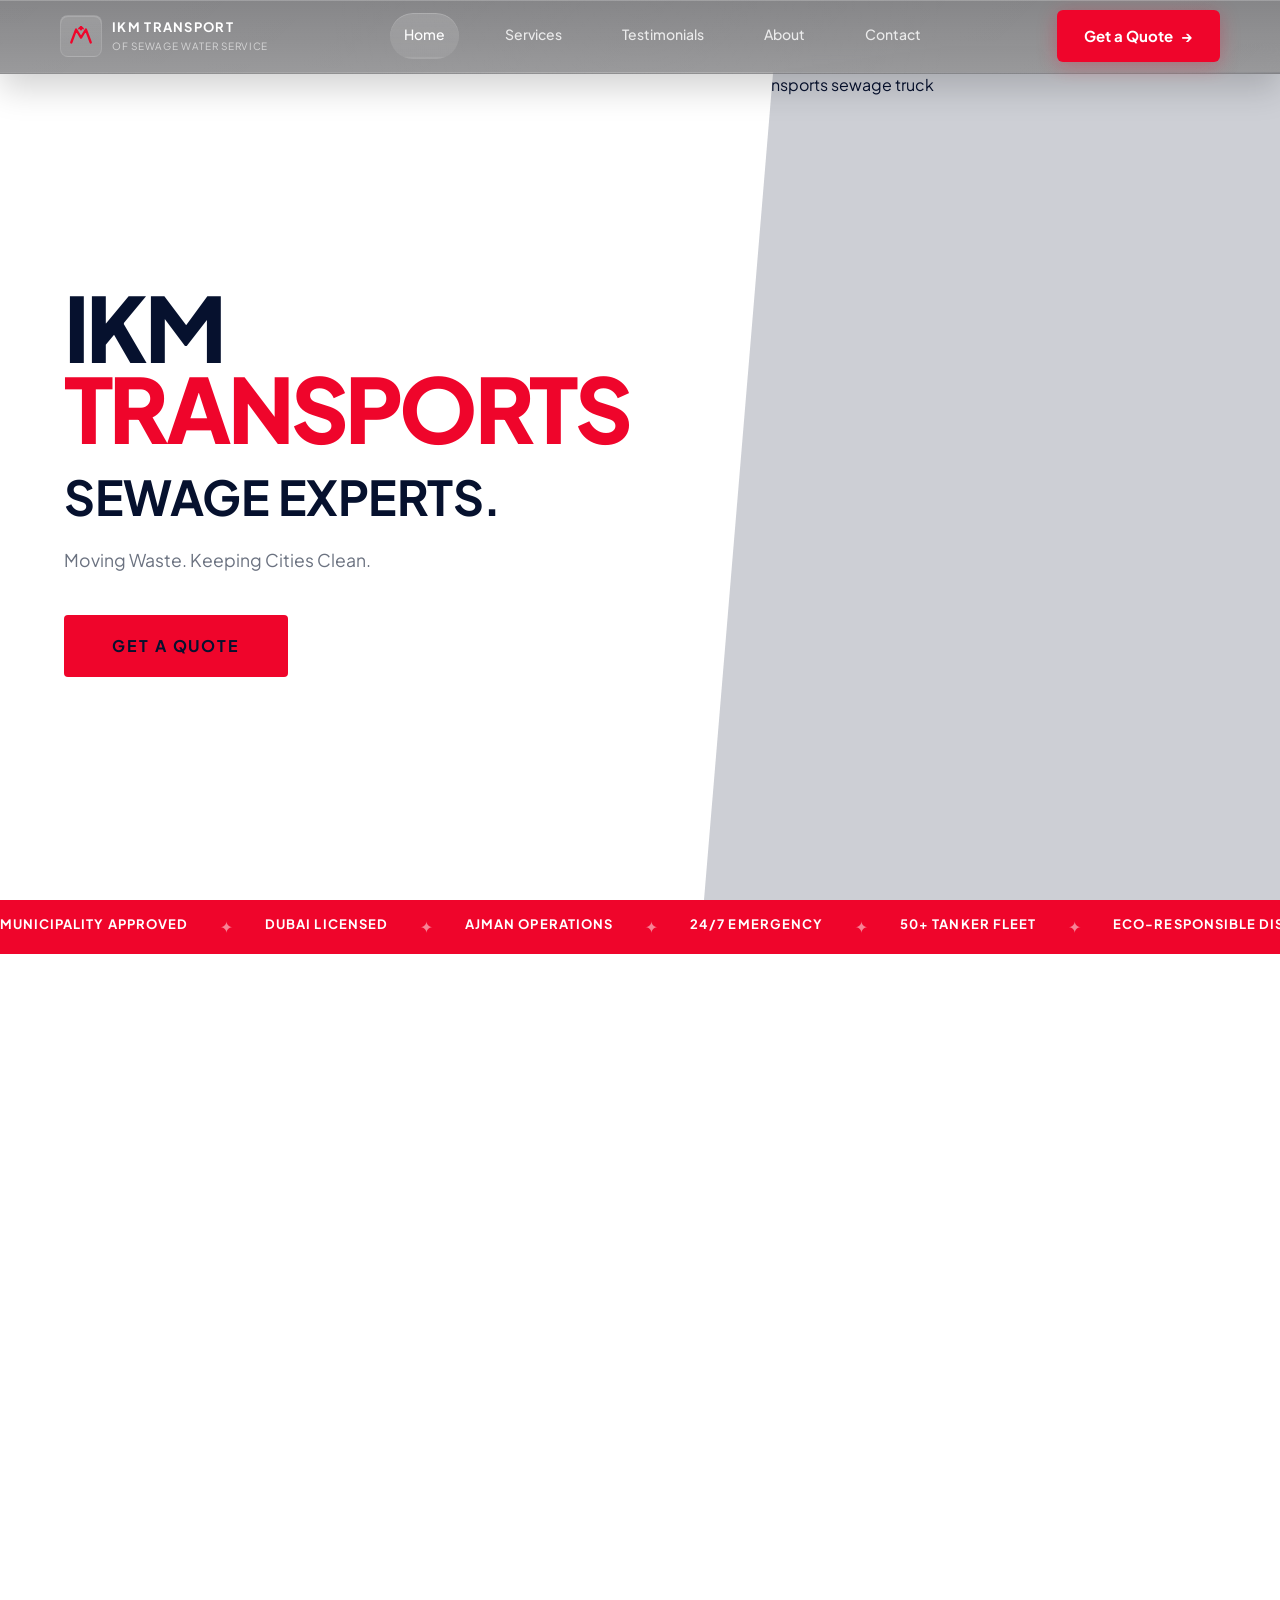
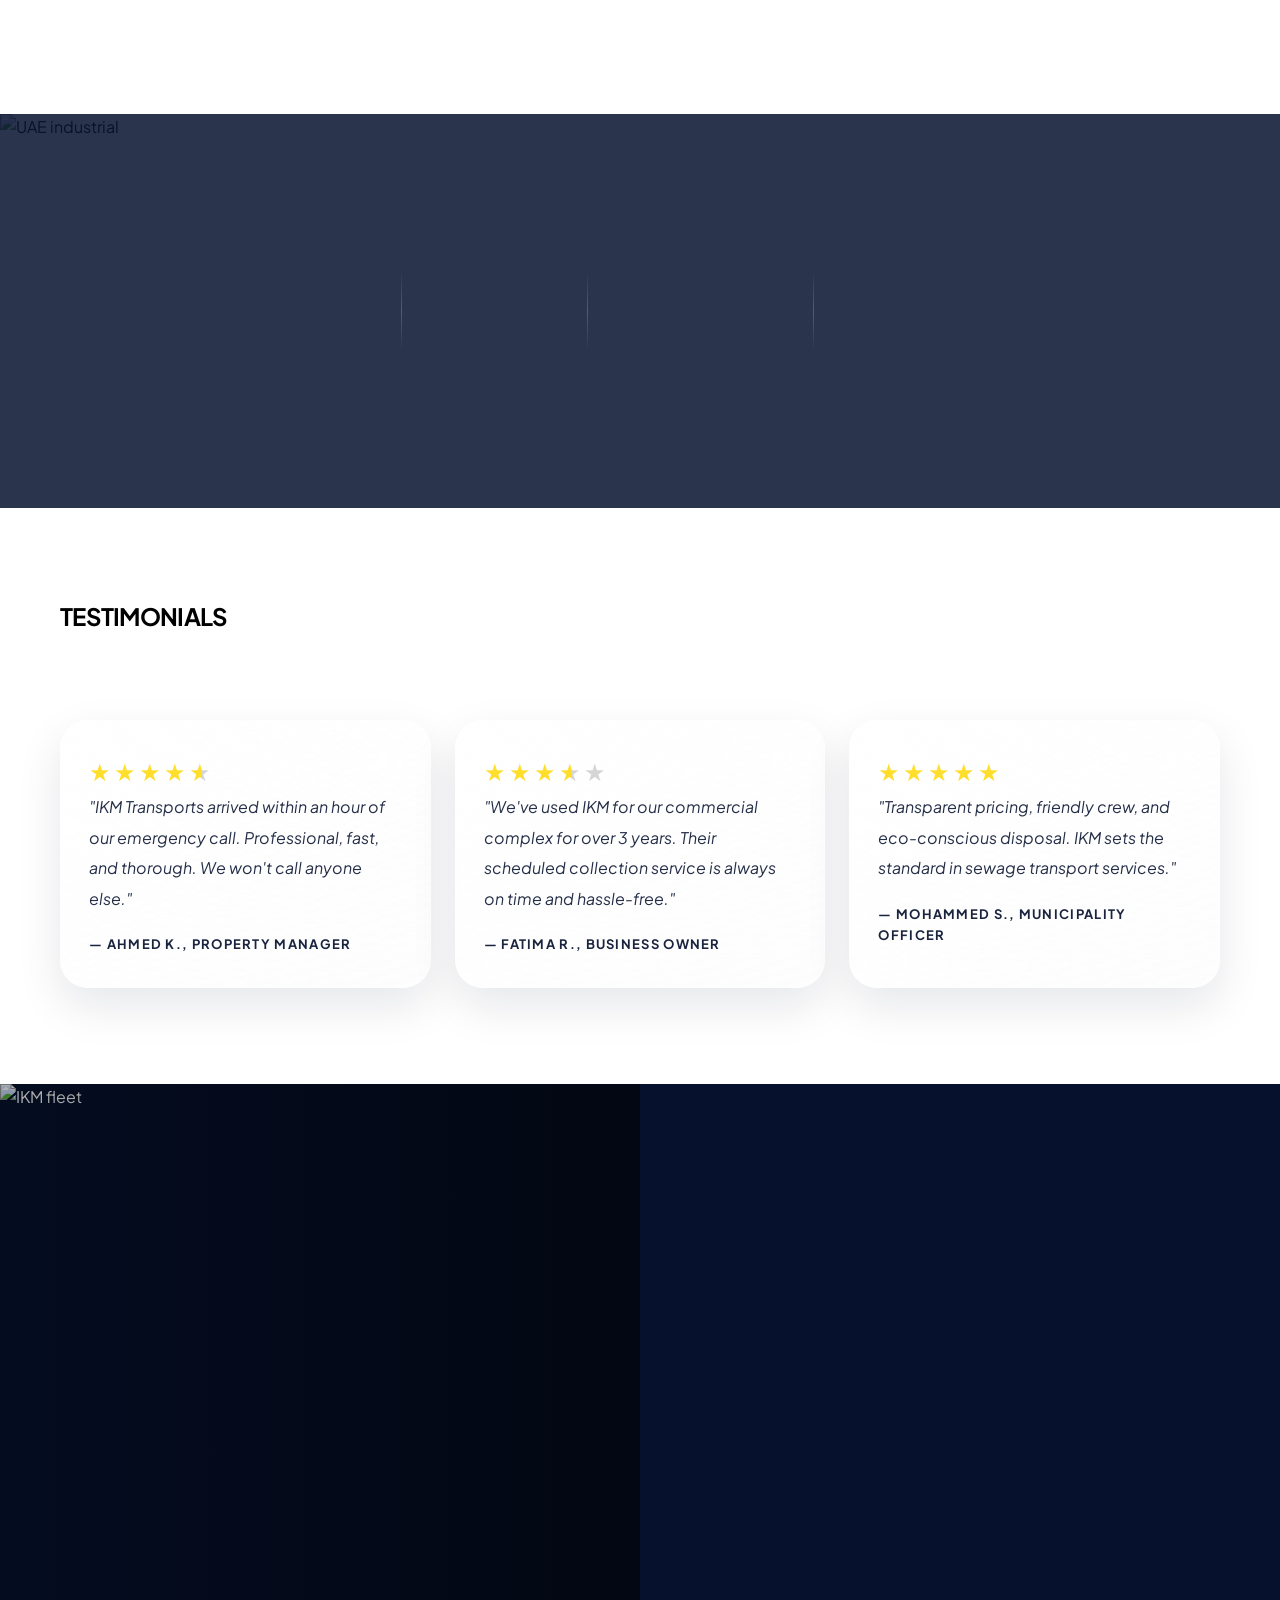
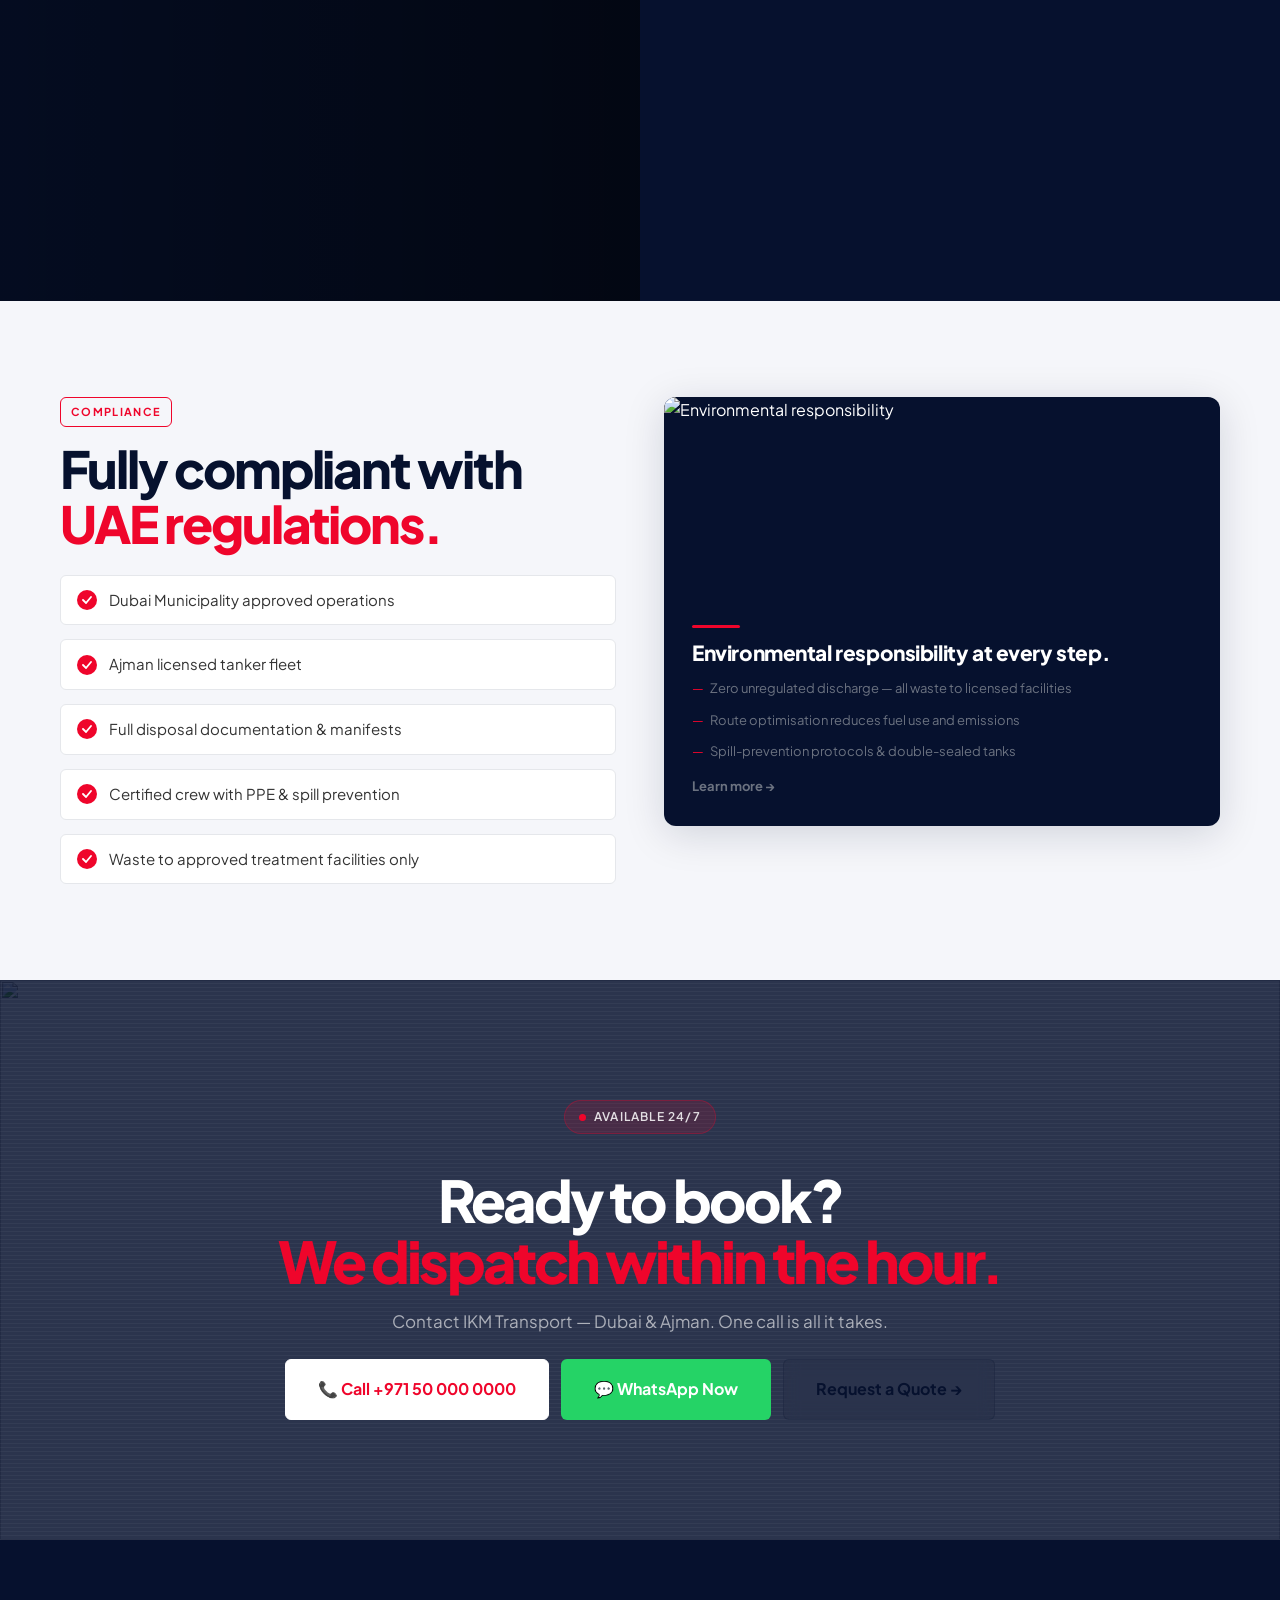
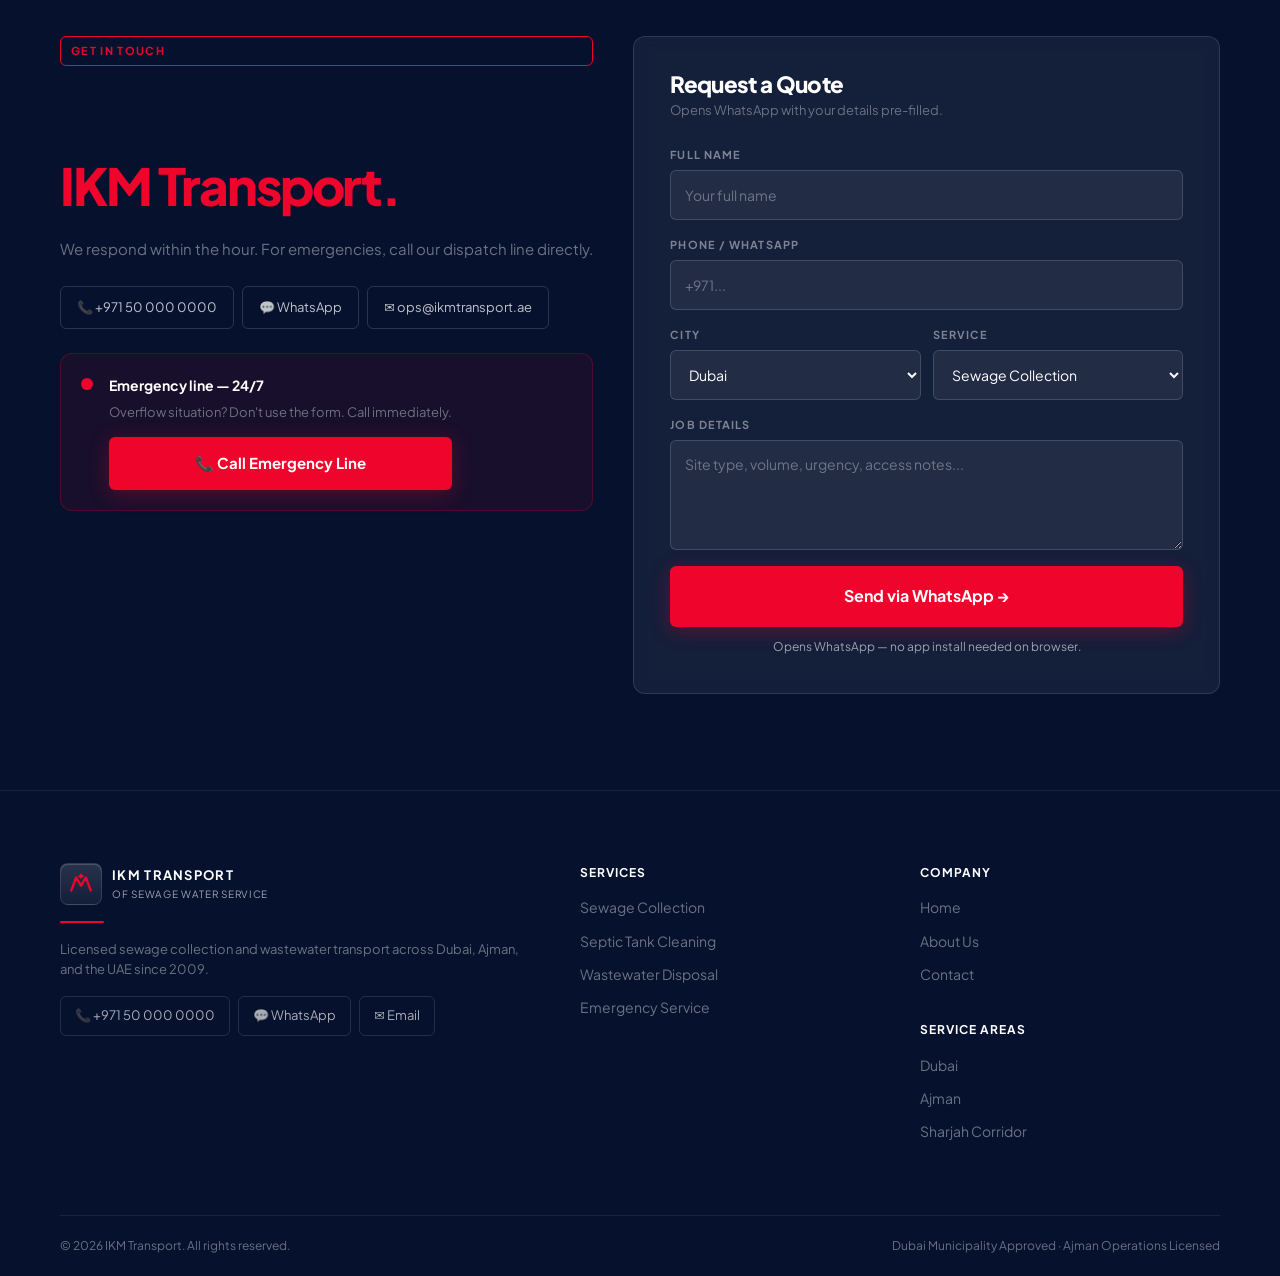
==== commit 79d43bf9: "fixed contact details intergrated whatsapp" ====
--- a/index.html
+++ b/index.html
@@ -80,7 +80,7 @@
   </nav>
   <div class="drawer-ctas">
     <a href="tel:+971500000000" class="btn btn-primary">📞 Call Now</a>
-    <a href="https://wa.me/971500000000" target="_blank" class="btn btn-wa">💬 WhatsApp</a>
+    <a href="https://wa.me/9037135820" target="_blank" class="btn btn-wa">💬 WhatsApp</a>
   </div>
 </div>
 <div class="drawer-mask" id="drawerMask"></div>
@@ -338,8 +338,8 @@
     <h2>Ready to book?<br/><em>We dispatch within the hour.</em></h2>
     <p>Contact IKM Transport — Dubai &amp; Ajman. One call is all it takes.</p>
     <div class="cta-btns">
-      <a href="tel:+971500000000" class="btn btn-white btn-xl">📞 Call +971 50 000 0000</a>
-      <a href="https://wa.me/971500000000" target="_blank" class="btn btn-wa btn-xl">💬 WhatsApp Now</a>
+      <a href="tel:+971567094916" class="btn btn-white btn-xl">📞 Call +971 50 000 0000</a>
+      <a href="https://wa.me/971567094916" target="_blank" class="btn btn-wa btn-xl">💬 WhatsApp Now</a>
       <a href="#contact" class="btn btn-glass btn-xl">Request a Quote →</a>
     </div>
   </div>
@@ -353,8 +353,8 @@
       <h2 class="sec-h2 light">Contact<br/><em>IKM Transport.</em></h2>
       <p class="contact-sub">We respond within the hour. For emergencies, call our dispatch line directly.</p>
       <div class="contact-chips">
-        <a href="tel:+971500000000" class="cchip">📞 +971 50 000 0000</a>
-        <a href="https://wa.me/971500000000" target="_blank" class="cchip">💬 WhatsApp</a>
+        <a href="tel:+971567094916" class="cchip">📞 +971 50 000 0000</a>
+        <a href="https://wa.me/971567094916" target="_blank" class="cchip">💬 WhatsApp</a>
         <a href="mailto:ops@ikmtransport.ae" class="cchip">✉ ops@ikmtransport.ae</a>
       </div>
       <div class="emg-box">
@@ -362,7 +362,7 @@
         <div class="emg-text">
           <strong>Emergency line — 24/7</strong>
           <p>Overflow situation? Don't use the form. Call immediately.</p>
-          <a href="tel:+971500000000" class="btn btn-primary" style="margin-top:14px;width:100%;justify-content:center;">📞 Call Emergency Line</a>
+          <a href="tel:+971567094916" class="btn btn-primary" style="margin-top:14px;width:100%;justify-content:center;">📞 Call Emergency Line</a>
         </div>
       </div>
     </div>
@@ -403,8 +403,8 @@
       <div class="footer-red"></div>
       <p class="footer-about">Licensed sewage collection and wastewater transport across Dubai, Ajman, and the UAE since 2009.</p>
       <div class="footer-contacts">
-        <a href="tel:+971500000000" class="fcchip">📞 +971 50 000 0000</a>
-        <a href="https://wa.me/971500000000" target="_blank" class="fcchip">💬 WhatsApp</a>
+        <a href="tel:+971567094916" class="fcchip">📞 +971 50 000 0000</a>
+        <a href="https://wa.me/971567094916" target="_blank" class="fcchip">💬 WhatsApp</a>
         <a href="mailto:ops@ikmtransport.ae" class="fcchip">✉ Email</a>
       </div>
     </div>
@@ -434,11 +434,11 @@
 
 <!-- FABs -->
 <div class="fabs" id="fabs">
-  <a class="fab fab-call" href="tel:+971500000000" aria-label="Call IKM Transport">
+  <a class="fab fab-call" href="tel:+971567094916" aria-label="Call IKM Transport">
     <svg width="22" height="22" viewBox="0 0 24 24" fill="none" stroke="currentColor" stroke-width="2.2" stroke-linecap="round" stroke-linejoin="round"><path d="M22 16.92v3a2 2 0 01-2.18 2 19.79 19.79 0 01-8.63-3.07A19.5 19.5 0 013.07 8.81 19.79 19.79 0 01.06 2.18 2 2 0 012.04 0h3a2 2 0 012 1.72 12.84 12.84 0 00.7 2.81 2 2 0 01-.45 2.11L6.09 7.91a16 16 0 006 6l1.27-1.27a2 2 0 012.11-.45 12.84 12.84 0 002.81.7A2 2 0 0122 16.92z"/></svg>
     <span class="fab-tip">Call Now</span>
   </a>
-  <a class="fab fab-wa" href="https://wa.me/971500000000" target="_blank" aria-label="WhatsApp IKM">
+  <a class="fab fab-wa" href="https://wa.me/971567094916" target="_blank" aria-label="WhatsApp IKM">
     <svg width="22" height="22" viewBox="0 0 24 24" fill="currentColor"><path d="M17.472 14.382c-.297-.149-1.758-.867-2.03-.967-.273-.099-.471-.148-.67.15-.197.297-.767.966-.94 1.164-.173.199-.347.223-.644.075-.297-.15-1.255-.463-2.39-1.475-.883-.788-1.48-1.761-1.653-2.059-.173-.297-.018-.458.13-.606.134-.133.298-.347.446-.52.149-.174.198-.298.298-.497.099-.198.05-.371-.025-.52-.075-.149-.669-1.612-.916-2.207-.242-.579-.487-.5-.669-.51-.173-.008-.371-.01-.57-.01-.198 0-.52.074-.792.372-.272.297-1.04 1.016-1.04 2.479 0 1.462 1.065 2.875 1.213 3.074.149.198 2.096 3.2 5.077 4.487.709.306 1.262.489 1.694.625.712.227 1.36.195 1.871.118.571-.085 1.758-.719 2.006-1.413.248-.694.248-1.289.173-1.413-.074-.124-.272-.198-.57-.347z"/><path d="M12 0C5.373 0 0 5.373 0 12c0 2.123.554 4.116 1.524 5.845L0 24l6.29-1.501A11.947 11.947 0 0012 24c6.627 0 12-5.373 12-12S18.627 0 12 0zm0 21.818a9.805 9.805 0 01-5.032-1.384l-.36-.214-3.733.891.936-3.638-.235-.374A9.786 9.786 0 012.182 12C2.182 6.57 6.57 2.182 12 2.182c5.429 0 9.818 4.388 9.818 9.818 0 5.429-4.389 9.818-9.818 9.818z"/></svg>
     <span class="fab-tip">WhatsApp</span>
   </a>
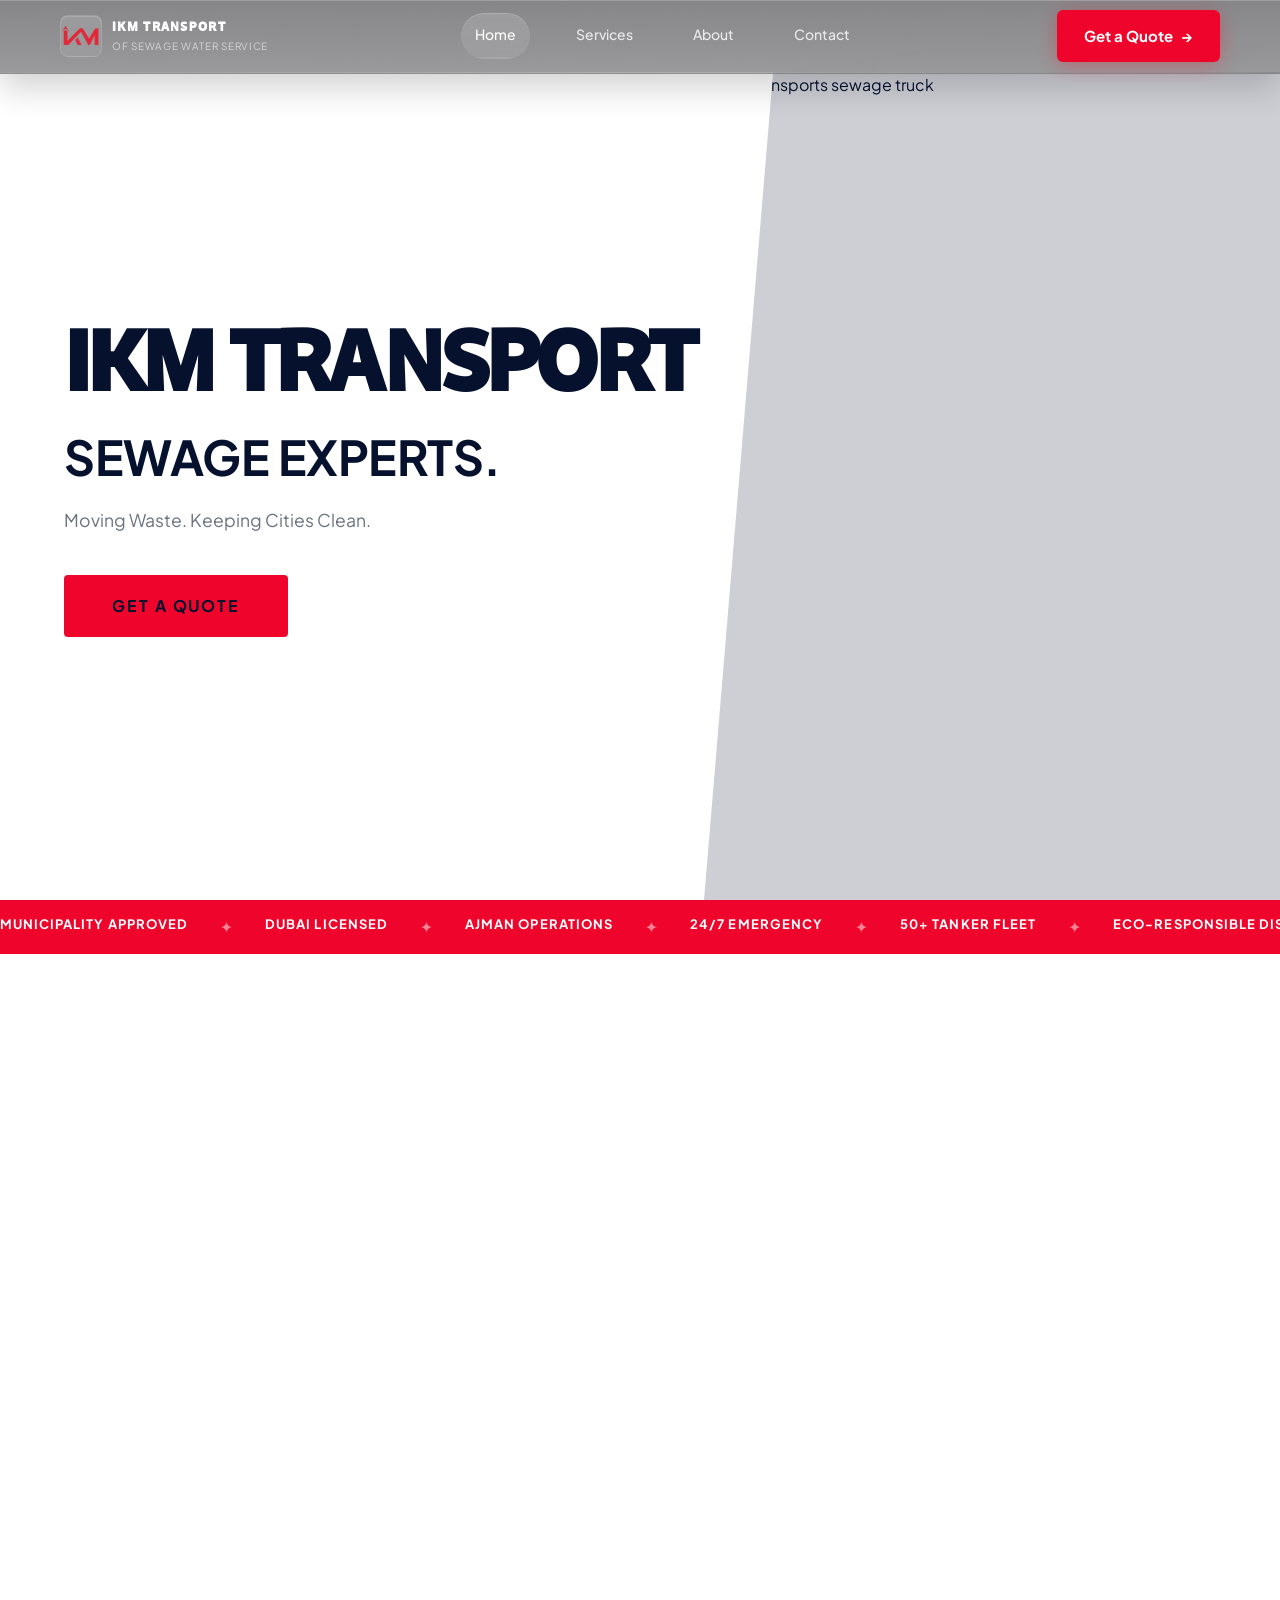
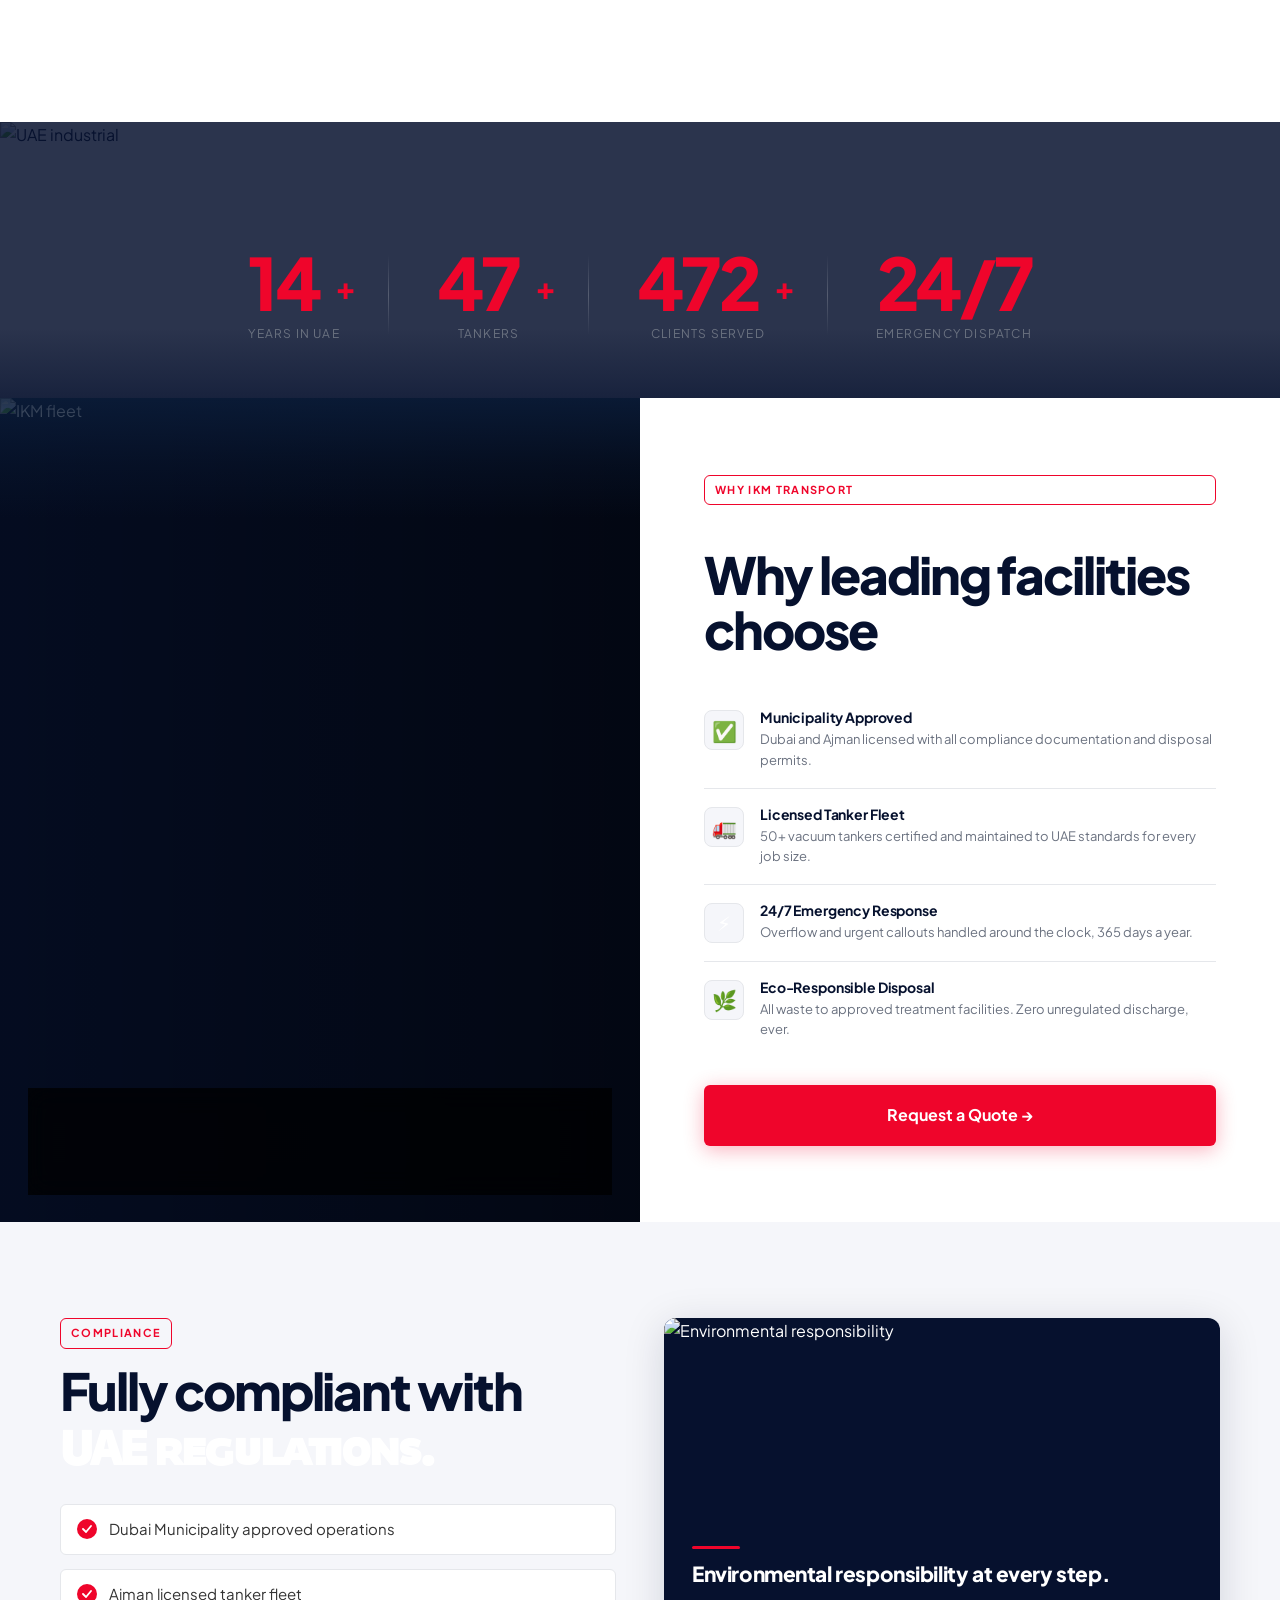
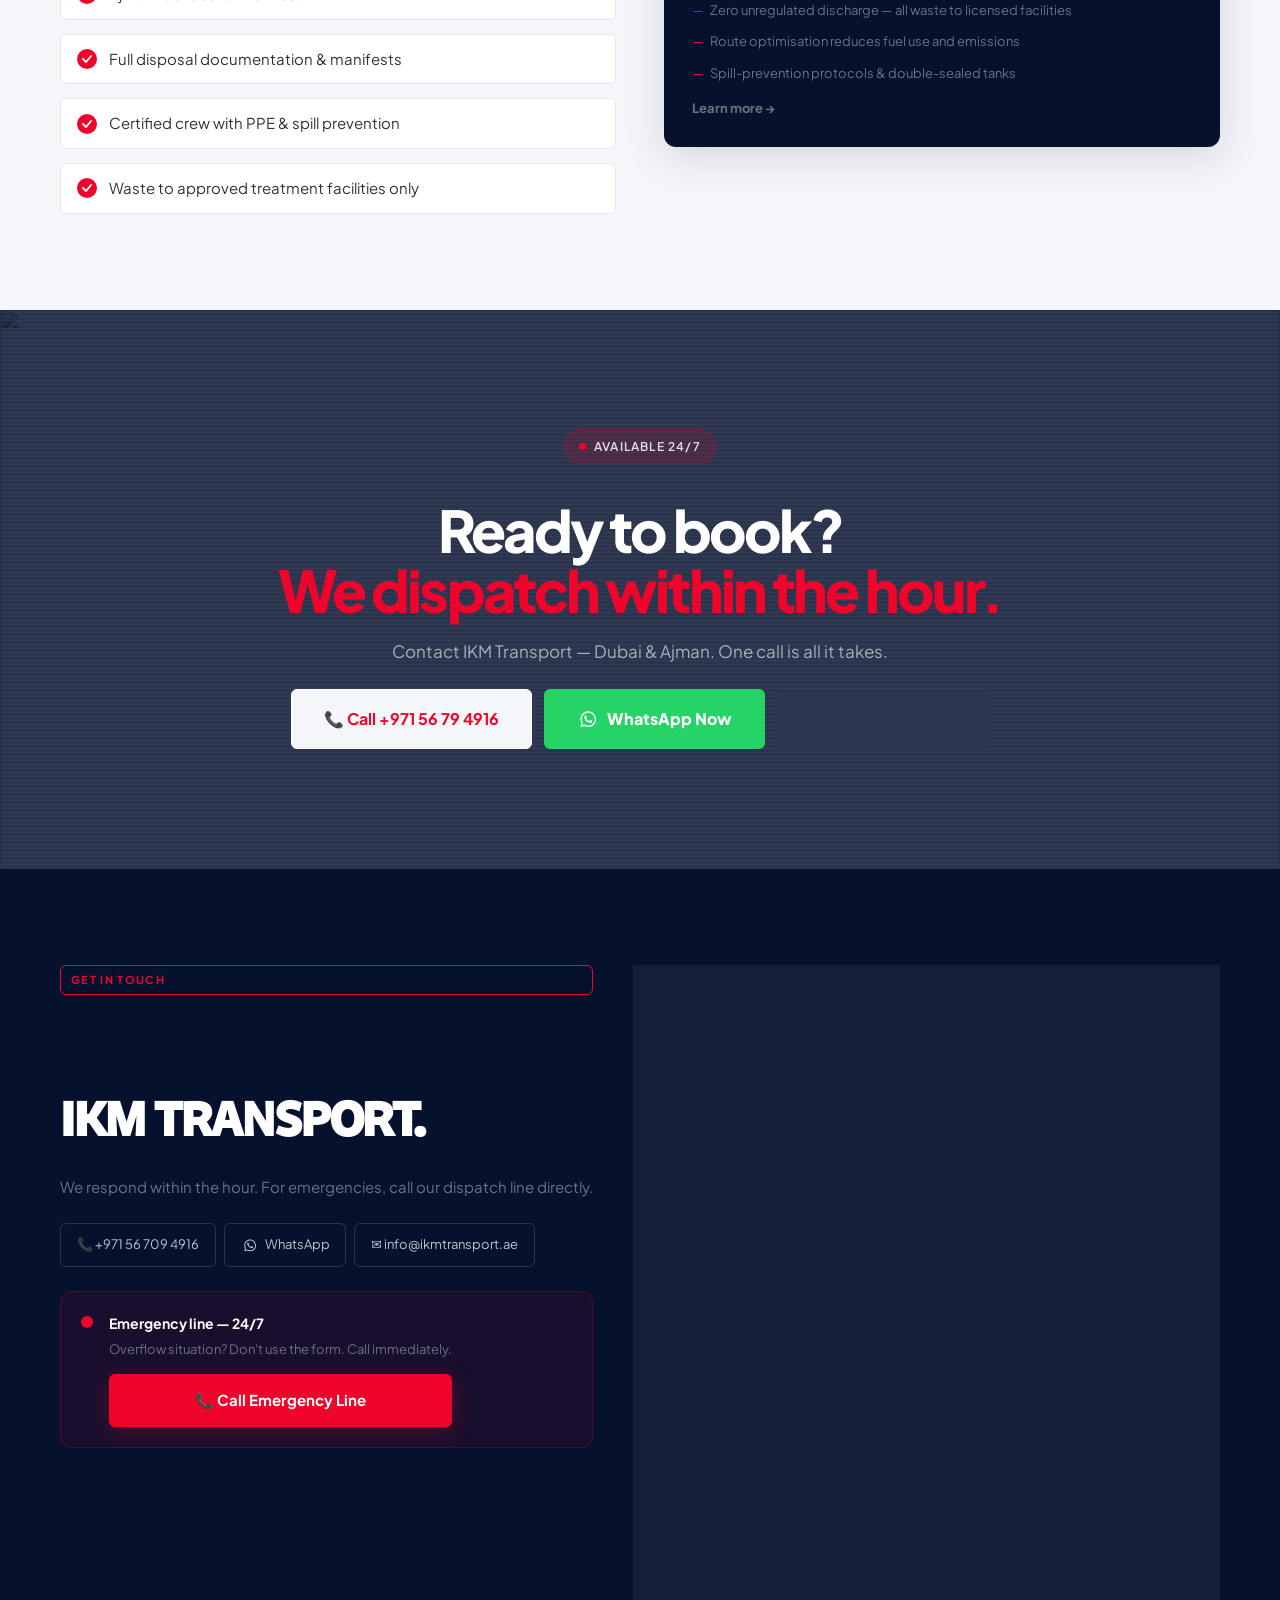
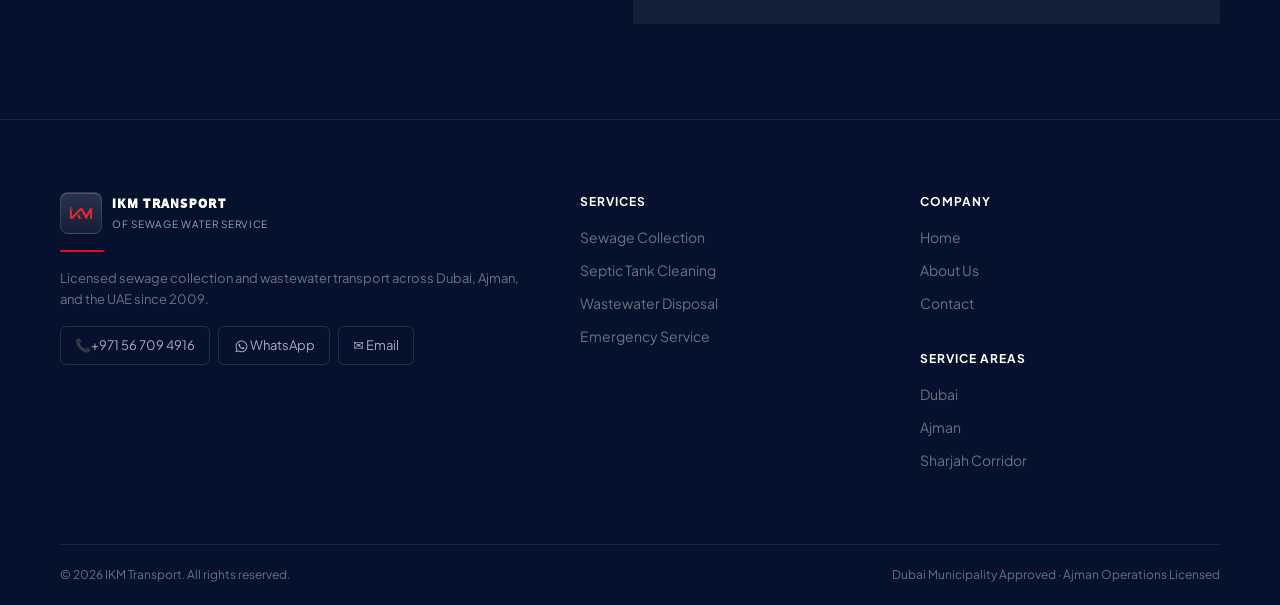
==== commit 1c3410a3: "feat: added hero images and fixed ui bugs and improved responsiveness" ====
--- a/index.html
+++ b/index.html
@@ -6,6 +6,7 @@
 <title>IKM Transport — UAE Sewage & Wastewater Services</title>
 <meta name="description" content="Licensed sewage collection, septic tank cleaning & emergency tanker services in Dubai and Ajman, UAE."/>
 <link rel="preconnect" href="https://fonts.googleapis.com"/>
+<link rel="icon" type="image/png" href="./images/icon-01.png" >
 <link rel="preconnect" href="https://fonts.gstatic.com" crossorigin/>
 <link href="https://fonts.googleapis.com/css2?family=Plus+Jakarta+Sans:ital,wght@0,400;0,500;0,600;0,700;0,800;0,900;1,700;1,800&display=swap" rel="stylesheet"/>
 <link rel="stylesheet" href="style.css"/>
@@ -16,11 +17,7 @@
 <div class="loader" id="loader">
   <div class="loader-inner">
     <div class="loader-logo">
-      <svg width="52" height="40" viewBox="0 0 32 24" fill="none">
-        <path d="M4 20L10 4L16 14L22 4L28 20" stroke="#EF052B" stroke-width="2.8" stroke-linecap="round" stroke-linejoin="round"/>
-        <path d="M16 4L16 1" stroke="#EF052B" stroke-width="2.4" stroke-linecap="round"/>
-        <path d="M13.5 3L16 0.5L18.5 3" stroke="#EF052B" stroke-width="2" stroke-linecap="round" stroke-linejoin="round"/>
-      </svg>
+      <img src="./images/icon-01.png" width="52" height="40" alt="">
       <div><strong>IKM TRANSPORT</strong><span>of sewage water service</span></div>
     </div>
     <div class="loader-progress"><div class="loader-bar" id="loaderBar"></div></div>
@@ -33,11 +30,7 @@
   <div class="header-inner">
     <a href="#home" class="logo">
       <div class="logo-icon">
-        <svg width="26" height="20" viewBox="0 0 32 24" fill="none">
-          <path d="M4 20L10 4L16 14L22 4L28 20" stroke="#EF052B" stroke-width="2.8" stroke-linecap="round" stroke-linejoin="round"/>
-          <path d="M16 4L16 1" stroke="#EF052B" stroke-width="2.4" stroke-linecap="round"/>
-          <path d="M13.5 3L16 0.5L18.5 3" stroke="#EF052B" stroke-width="2" stroke-linecap="round" stroke-linejoin="round"/>
-        </svg>
+       <img src="./images/icon-01.png" alt="">
       </div>
       <div class="logo-text">
         <strong>IKM TRANSPORT</strong>
@@ -47,7 +40,7 @@
     <nav class="nav">
       <a href="#home" class="nav-a active">Home</a>
       <a href="#services" class="nav-a">Services</a>
-       <a href="#testimonials" class="nav-a">Testimonials</a>
+      
       <a href="#about" class="nav-a">About</a>
      
       <a href="#contact" class="nav-a">Contact</a>
@@ -75,12 +68,12 @@
     <a href="#home">Home</a>
     <a href="#services">Services</a>
     <a href="#about">About Us</a>
-    <a href="#testimonials">Testimonials</a>
+    
     <a href="#contact">Contact</a>
   </nav>
   <div class="drawer-ctas">
     <a href="tel:+971500000000" class="btn btn-primary">📞 Call Now</a>
-    <a href="https://wa.me/9037135820" target="_blank" class="btn btn-wa">💬 WhatsApp</a>
+    <a href="https://wa.me/9037135820" target="_blank" class="btn btn-wa"><span class="icon-wa" aria-hidden="true"><svg viewBox="0 0 640 640" fill="currentColor"><path d="M476.9 161.1C435 119.1 379.2 96 319.9 96C197.5 96 97.9 195.6 97.9 318C97.9 357.1 108.1 395.3 127.5 429L96 544L213.7 513.1C246.1 530.8 282.6 540.1 319.8 540.1L319.9 540.1C442.2 540.1 544 440.5 544 318.1C544 258.8 518.8 203.1 476.9 161.1zM319.9 502.7C286.7 502.7 254.2 493.8 225.9 477L219.2 473L149.4 491.3L168 423.2L163.6 416.2C145.1 386.8 135.4 352.9 135.4 318C135.4 216.3 218.2 133.5 320 133.5C369.3 133.5 415.6 152.7 450.4 187.6C485.2 222.5 506.6 268.8 506.5 318.1C506.5 419.9 421.6 502.7 319.9 502.7zM421.1 364.5C415.6 361.7 388.3 348.3 383.2 346.5C378.1 344.6 374.4 343.7 370.7 349.3C367 354.9 356.4 367.3 353.1 371.1C349.9 374.8 346.6 375.3 341.1 372.5C308.5 356.2 287.1 343.4 265.6 306.5C259.9 296.7 271.3 297.4 281.9 276.2C283.7 272.5 282.8 269.3 281.4 266.5C280 263.7 268.9 236.4 264.3 225.3C259.8 214.5 255.2 216 251.8 215.8C248.6 215.6 244.9 215.6 241.2 215.6C237.5 215.6 231.5 217 226.4 222.5C221.3 228.1 207 241.5 207 268.8C207 296.1 226.9 322.5 229.6 326.2C232.4 329.9 268.7 385.9 324.4 410C359.6 425.2 373.4 426.5 391 423.9C401.7 422.3 423.8 410.5 428.4 397.5C433 384.5 433 373.4 431.6 371.1C430.3 368.6 426.6 367.2 421.1 364.5z"/></svg></span>WhatsApp</a>
   </div>
 </div>
 <div class="drawer-mask" id="drawerMask"></div>
@@ -89,8 +82,8 @@
 <section id="home" class="hero">
   <div class="hero-left">
     <div class="hero-text">
-      <h1 class="hero-line1">IKM</h1>
-      <h2 class="hero-line2">TRANSPORTS</h2>
+      <!-- <h1 class="hero-line1">IKM</h1> -->
+      <h2 class="hero-line2">IKM TRANSPORT</h2>
       <div class="hero-flipper">
         <div class="flip-container" id="flipContainer">
           <div class="flip-word active">SEWAGE EXPERTS.</div>
@@ -105,7 +98,7 @@
   <div class="hero-right">
     <div class="hero-red-stripe"></div>
     <div class="hero-image-overlay"></div>
-    <img src="https://picsum.photos/900/1200?random=1" alt="IKM Transports sewage truck" class="hero-image" />
+    <img src="./images/hero-main.png" alt="IKM Transports sewage truck" class="hero-image" />
   </div>
 </section>
 
@@ -140,7 +133,7 @@
     <div class="svc-grid">
       <article class="svc-card" data-reveal data-delay="1">
         <div class="svc-img">
-          <img src="./asset/img/hero2.png" alt="Sewage collection tanker" loading="lazy"/>
+          <img src="./images/hero2.png" alt="Sewage collection tanker" loading="lazy"/>
           <div class="svc-img-overlay"></div>
           <span class="svc-num">01</span>
         </div>
@@ -155,7 +148,7 @@
       </article>
       <article class="svc-card" data-reveal data-delay="2">
         <div class="svc-img">
-          <img src="./asset/img/hero1.png" alt="Septic tank service" loading="lazy"/>
+          <img src="./images/hero1.png" alt="Septic tank service" loading="lazy"/>
           <div class="svc-img-overlay"></div>
           <span class="svc-num">02</span>
         </div>
@@ -170,7 +163,7 @@
       </article>
       <article class="svc-card" data-reveal data-delay="3">
         <div class="svc-img">
-          <img src="./asset/img/hero3.png" alt="Wastewater disposal" loading="lazy"/>
+          <img src="./images/hero3.png" alt="Wastewater disposal" loading="lazy"/>
           <div class="svc-img-overlay"></div>
           <span class="svc-num">03</span>
         </div>
@@ -185,7 +178,7 @@
       </article>
       <article class="svc-card svc-emergency" data-reveal data-delay="4">
         <div class="svc-img">
-          <img src="https://images.unsplash.com/photo-1541888946425-d81bb19240f5?w=700&q=80" alt="Emergency response" loading="lazy"/>
+          <img src="./images/hero4.png" alt="Emergency response" loading="lazy"/>
           <div class="svc-img-overlay"></div>
           <span class="svc-num">04</span>
           <div class="svc-badge"><span class="badge-blink"></span>24/7</div>
@@ -206,22 +199,22 @@
 <!-- STATS FULLBLEED -->
 <section class="stats-section">
   <div class="stats-bg">
-    <img src="https://images.unsplash.com/photo-1486325212027-8081e485255e?w=1800&q=80" alt="UAE industrial" loading="lazy"/>
+    <img src="./images/skyline.jpeg" alt="UAE industrial" loading="lazy"/>
     <div class="stats-overlay"></div>
   </div>
-  <div class="container stats-inner">
-    <div class="stat-block" data-reveal data-delay="1">
-      <strong class="counter" data-to="15">0</strong><sup>+</sup>
+    <div class="container stats-inner">
+      <div class="stat-block" data-reveal data-delay="1">
+      <div class="stat-value"><strong class="counter" data-to="15">0</strong><sup class="supp">+</sup></div>
       <span>Years in UAE</span>
     </div>
     <div class="stat-sep"></div>
     <div class="stat-block" data-reveal data-delay="2">
-      <strong class="counter" data-to="50">0</strong><sup>+</sup>
+      <div class="stat-value"><strong class="counter" data-to="50">0</strong><sup class="supp">+</sup></div>
       <span>Tankers</span>
     </div>
     <div class="stat-sep"></div>
     <div class="stat-block" data-reveal data-delay="3">
-      <strong class="counter" data-to="500">0</strong><sup>+</sup>
+      <div class="stat-value"><strong class="counter" data-to="500">0</strong><sup class="supp">+</sup></div>
       <span>Clients Served</span>
     </div>
     <div class="stat-sep"></div>
@@ -231,37 +224,13 @@
     </div>
   </div>
 </section>
-<section id="testimonials" class="section testimonials">
-    <div class="container">
-      <h2 class="section-heading centered reveal" style="color:black; margin-bottom: 90px;">TESTIMONIALS</h2>
-      <div class="testimonials-grid">
-        <div class="testimonial-card reveal">
-          <div class="stars" style=" --rating: 4.5;"></div>
-         
-          <p class="testimonial-quote">"IKM Transports arrived within an hour of our emergency call. Professional, fast, and thorough. We won't call anyone else."</p>
-          <div class="testimonial-author">— Ahmed K., Property Manager</div>
-        </div>
-        <div class="testimonial-card reveal">
-          <div class="stars" style=" --rating: 3.5;"></div>
-         
-          <p class="testimonial-quote">"We've used IKM for our commercial complex for over 3 years. Their scheduled collection service is always on time and hassle-free."</p>
-          <div class="testimonial-author">— Fatima R., Business Owner</div>
-        </div>
-        <div class="testimonial-card reveal">
-        <div class="stars" style=" --rating: 5;"></div>
-         
-          <p class="testimonial-quote">"Transparent pricing, friendly crew, and eco-conscious disposal. IKM sets the standard in sewage transport services."</p>
-          <div class="testimonial-author">— Mohammed S., Municipality Officer</div>
-        </div>
-      </div>
-    </div>
-  </section>
+
 
 
 <!-- WHY IKM -->
-<section class="why-section bg-black" id="about">
+<section  class="why-section bg-black"  id="about">
   <div class="why-img-col">
-    <img src="https://images.unsplash.com/photo-1504307651254-35680f356dfd?w=900&q=80" alt="IKM fleet" loading="lazy"/>
+    <img src="./images/facilities.png" alt="IKM fleet" loading="lazy"/>
     <div class="why-img-shade"></div>
     <div class="why-float-card" data-reveal>
       <strong>50+</strong>
@@ -309,7 +278,7 @@
     </div>
     <div class="eco-card" data-reveal data-delay="2">
       <div class="eco-img-wrap">
-        <img src="https://images.unsplash.com/photo-1470071459604-3b5ec3a7fe05?w=800&q=80" alt="Environmental responsibility" loading="lazy"/>
+        <img src="./images/environment.png" alt="Environmental responsibility" loading="lazy"/>
         <div class="eco-img-fade"></div>
       </div>
       <div class="eco-body">
@@ -329,7 +298,7 @@
 <!-- CTA FULLBLEED -->
 <section class="cta-section">
   <div class="cta-bg">
-    <img src="https://images.unsplash.com/photo-1558618666-fcd25c85cd64?w=1800&q=80" alt="" loading="lazy"/>
+    <img src="./images/contact.png" alt="" loading="lazy"/>
     <div class="cta-overlay"></div>
     <div class="cta-scan-lines" aria-hidden="true"></div>
   </div>
@@ -338,8 +307,8 @@
     <h2>Ready to book?<br/><em>We dispatch within the hour.</em></h2>
     <p>Contact IKM Transport — Dubai &amp; Ajman. One call is all it takes.</p>
     <div class="cta-btns">
-      <a href="tel:+971567094916" class="btn btn-white btn-xl">📞 Call +971 50 000 0000</a>
-      <a href="https://wa.me/971567094916" target="_blank" class="btn btn-wa btn-xl">💬 WhatsApp Now</a>
+      <a href="tel:+971567094916" class="btn btn-white btn-xl">📞 Call  +971      56   79  4916</a>
+      <a href="https://wa.me/971567094916" target="_blank" class="btn btn-wa btn-xl"><span class="icon-wa" aria-hidden="true"><svg style="" viewBox="0 0 640 640" fill="currentColor"><path d="M476.9 161.1C435 119.1 379.2 96 319.9 96C197.5 96 97.9 195.6 97.9 318C97.9 357.1 108.1 395.3 127.5 429L96 544L213.7 513.1C246.1 530.8 282.6 540.1 319.8 540.1L319.9 540.1C442.2 540.1 544 440.5 544 318.1C544 258.8 518.8 203.1 476.9 161.1zM319.9 502.7C286.7 502.7 254.2 493.8 225.9 477L219.2 473L149.4 491.3L168 423.2L163.6 416.2C145.1 386.8 135.4 352.9 135.4 318C135.4 216.3 218.2 133.5 320 133.5C369.3 133.5 415.6 152.7 450.4 187.6C485.2 222.5 506.6 268.8 506.5 318.1C506.5 419.9 421.6 502.7 319.9 502.7zM421.1 364.5C415.6 361.7 388.3 348.3 383.2 346.5C378.1 344.6 374.4 343.7 370.7 349.3C367 354.9 356.4 367.3 353.1 371.1C349.9 374.8 346.6 375.3 341.1 372.5C308.5 356.2 287.1 343.4 265.6 306.5C259.9 296.7 271.3 297.4 281.9 276.2C283.7 272.5 282.8 269.3 281.4 266.5C280 263.7 268.9 236.4 264.3 225.3C259.8 214.5 255.2 216 251.8 215.8C248.6 215.6 244.9 215.6 241.2 215.6C237.5 215.6 231.5 217 226.4 222.5C221.3 228.1 207 241.5 207 268.8C207 296.1 226.9 322.5 229.6 326.2C232.4 329.9 268.7 385.9 324.4 410C359.6 425.2 373.4 426.5 391 423.9C401.7 422.3 423.8 410.5 428.4 397.5C433 384.5 433 373.4 431.6 371.1C430.3 368.6 426.6 367.2 421.1 364.5z"/></svg></span>WhatsApp Now</a>
       <a href="#contact" class="btn btn-glass btn-xl">Request a Quote →</a>
     </div>
   </div>
@@ -350,12 +319,12 @@
   <div class="container contact-wrap">
     <div class="contact-left" data-reveal>
       <div class="sec-label light">Get In Touch</div>
-      <h2 class="sec-h2 light">Contact<br/><em>IKM Transport.</em></h2>
+      <h2 class="sec-h2 light">Contact<br/><em>IKM TRANSPORT.</em></h2>
       <p class="contact-sub">We respond within the hour. For emergencies, call our dispatch line directly.</p>
       <div class="contact-chips">
-        <a href="tel:+971567094916" class="cchip">📞 +971 50 000 0000</a>
-        <a href="https://wa.me/971567094916" target="_blank" class="cchip">💬 WhatsApp</a>
-        <a href="mailto:ops@ikmtransport.ae" class="cchip">✉ ops@ikmtransport.ae</a>
+        <a href="tel:+971567094916" class="cchip">📞 +971 56 709 4916</a>
+        <a href="https://wa.me/971567094916" target="_blank" class="cchip"><span class="icon-wa" aria-hidden="true"><svg viewBox="0 0 640 640" fill="currentColor"><path d="M476.9 161.1C435 119.1 379.2 96 319.9 96C197.5 96 97.9 195.6 97.9 318C97.9 357.1 108.1 395.3 127.5 429L96 544L213.7 513.1C246.1 530.8 282.6 540.1 319.8 540.1L319.9 540.1C442.2 540.1 544 440.5 544 318.1C544 258.8 518.8 203.1 476.9 161.1zM319.9 502.7C286.7 502.7 254.2 493.8 225.9 477L219.2 473L149.4 491.3L168 423.2L163.6 416.2C145.1 386.8 135.4 352.9 135.4 318C135.4 216.3 218.2 133.5 320 133.5C369.3 133.5 415.6 152.7 450.4 187.6C485.2 222.5 506.6 268.8 506.5 318.1C506.5 419.9 421.6 502.7 319.9 502.7zM421.1 364.5C415.6 361.7 388.3 348.3 383.2 346.5C378.1 344.6 374.4 343.7 370.7 349.3C367 354.9 356.4 367.3 353.1 371.1C349.9 374.8 346.6 375.3 341.1 372.5C308.5 356.2 287.1 343.4 265.6 306.5C259.9 296.7 271.3 297.4 281.9 276.2C283.7 272.5 282.8 269.3 281.4 266.5C280 263.7 268.9 236.4 264.3 225.3C259.8 214.5 255.2 216 251.8 215.8C248.6 215.6 244.9 215.6 241.2 215.6C237.5 215.6 231.5 217 226.4 222.5C221.3 228.1 207 241.5 207 268.8C207 296.1 226.9 322.5 229.6 326.2C232.4 329.9 268.7 385.9 324.4 410C359.6 425.2 373.4 426.5 391 423.9C401.7 422.3 423.8 410.5 428.4 397.5C433 384.5 433 373.4 431.6 371.1C430.3 368.6 426.6 367.2 421.1 364.5z"/></svg></span>WhatsApp</a>
+        <a href="mailto:ops@ikmtransport.ae" class="cchip">✉ info@ikmtransport.ae</a>
       </div>
       <div class="emg-box">
         <div class="emg-pulse"></div>
@@ -392,20 +361,16 @@
     <div class="footer-brand">
       <div class="logo">
         <div class="logo-icon">
-          <svg width="26" height="20" viewBox="0 0 32 24" fill="none">
-            <path d="M4 20L10 4L16 14L22 4L28 20" stroke="#EF052B" stroke-width="2.8" stroke-linecap="round" stroke-linejoin="round"/>
-            <path d="M16 4L16 1" stroke="#EF052B" stroke-width="2.4" stroke-linecap="round"/>
-            <path d="M13.5 3L16 0.5L18.5 3" stroke="#EF052B" stroke-width="2" stroke-linecap="round" stroke-linejoin="round"/>
-          </svg>
+          <img src="./images/icon-01.png"  width="26" height="20"  alt="">
         </div>
         <div class="logo-text"><strong>IKM TRANSPORT</strong><span>of sewage water service</span></div>
       </div>
       <div class="footer-red"></div>
       <p class="footer-about">Licensed sewage collection and wastewater transport across Dubai, Ajman, and the UAE since 2009.</p>
       <div class="footer-contacts">
-        <a href="tel:+971567094916" class="fcchip">📞 +971 50 000 0000</a>
-        <a href="https://wa.me/971567094916" target="_blank" class="fcchip">💬 WhatsApp</a>
-        <a href="mailto:ops@ikmtransport.ae" class="fcchip">✉ Email</a>
+        <a href="tel:+971567094916" class="fcchip">📞+971 56 709 4916</a>
+        <a href="https://wa.me/971567094916" target="_blank" class="fcchip"><span class="icon-wa" aria-hidden="true"><svg viewBox="0 0 640 640" fill="currentColor"><path d="M476.9 161.1C435 119.1 379.2 96 319.9 96C197.5 96 97.9 195.6 97.9 318C97.9 357.1 108.1 395.3 127.5 429L96 544L213.7 513.1C246.1 530.8 282.6 540.1 319.8 540.1L319.9 540.1C442.2 540.1 544 440.5 544 318.1C544 258.8 518.8 203.1 476.9 161.1zM319.9 502.7C286.7 502.7 254.2 493.8 225.9 477L219.2 473L149.4 491.3L168 423.2L163.6 416.2C145.1 386.8 135.4 352.9 135.4 318C135.4 216.3 218.2 133.5 320 133.5C369.3 133.5 415.6 152.7 450.4 187.6C485.2 222.5 506.6 268.8 506.5 318.1C506.5 419.9 421.6 502.7 319.9 502.7zM421.1 364.5C415.6 361.7 388.3 348.3 383.2 346.5C378.1 344.6 374.4 343.7 370.7 349.3C367 354.9 356.4 367.3 353.1 371.1C349.9 374.8 346.6 375.3 341.1 372.5C308.5 356.2 287.1 343.4 265.6 306.5C259.9 296.7 271.3 297.4 281.9 276.2C283.7 272.5 282.8 269.3 281.4 266.5C280 263.7 268.9 236.4 264.3 225.3C259.8 214.5 255.2 216 251.8 215.8C248.6 215.6 244.9 215.6 241.2 215.6C237.5 215.6 231.5 217 226.4 222.5C221.3 228.1 207 241.5 207 268.8C207 296.1 226.9 322.5 229.6 326.2C232.4 329.9 268.7 385.9 324.4 410C359.6 425.2 373.4 426.5 391 423.9C401.7 422.3 423.8 410.5 428.4 397.5C433 384.5 433 373.4 431.6 371.1C430.3 368.6 426.6 367.2 421.1 364.5z"/></svg></span>WhatsApp</a>
+        <a href="mailto:info@ikmtransport.ae" class="fcchip">✉ Email</a>
       </div>
     </div>
     <div class="footer-col">
@@ -439,7 +404,7 @@
     <span class="fab-tip">Call Now</span>
   </a>
   <a class="fab fab-wa" href="https://wa.me/971567094916" target="_blank" aria-label="WhatsApp IKM">
-    <svg width="22" height="22" viewBox="0 0 24 24" fill="currentColor"><path d="M17.472 14.382c-.297-.149-1.758-.867-2.03-.967-.273-.099-.471-.148-.67.15-.197.297-.767.966-.94 1.164-.173.199-.347.223-.644.075-.297-.15-1.255-.463-2.39-1.475-.883-.788-1.48-1.761-1.653-2.059-.173-.297-.018-.458.13-.606.134-.133.298-.347.446-.52.149-.174.198-.298.298-.497.099-.198.05-.371-.025-.52-.075-.149-.669-1.612-.916-2.207-.242-.579-.487-.5-.669-.51-.173-.008-.371-.01-.57-.01-.198 0-.52.074-.792.372-.272.297-1.04 1.016-1.04 2.479 0 1.462 1.065 2.875 1.213 3.074.149.198 2.096 3.2 5.077 4.487.709.306 1.262.489 1.694.625.712.227 1.36.195 1.871.118.571-.085 1.758-.719 2.006-1.413.248-.694.248-1.289.173-1.413-.074-.124-.272-.198-.57-.347z"/><path d="M12 0C5.373 0 0 5.373 0 12c0 2.123.554 4.116 1.524 5.845L0 24l6.29-1.501A11.947 11.947 0 0012 24c6.627 0 12-5.373 12-12S18.627 0 12 0zm0 21.818a9.805 9.805 0 01-5.032-1.384l-.36-.214-3.733.891.936-3.638-.235-.374A9.786 9.786 0 012.182 12C2.182 6.57 6.57 2.182 12 2.182c5.429 0 9.818 4.388 9.818 9.818 0 5.429-4.389 9.818-9.818 9.818z"/></svg>
+    <svg width="22" height="22" viewBox="0 0 640 640" fill="currentColor"><path d="M476.9 161.1C435 119.1 379.2 96 319.9 96C197.5 96 97.9 195.6 97.9 318C97.9 357.1 108.1 395.3 127.5 429L96 544L213.7 513.1C246.1 530.8 282.6 540.1 319.8 540.1L319.9 540.1C442.2 540.1 544 440.5 544 318.1C544 258.8 518.8 203.1 476.9 161.1zM319.9 502.7C286.7 502.7 254.2 493.8 225.9 477L219.2 473L149.4 491.3L168 423.2L163.6 416.2C145.1 386.8 135.4 352.9 135.4 318C135.4 216.3 218.2 133.5 320 133.5C369.3 133.5 415.6 152.7 450.4 187.6C485.2 222.5 506.6 268.8 506.5 318.1C506.5 419.9 421.6 502.7 319.9 502.7zM421.1 364.5C415.6 361.7 388.3 348.3 383.2 346.5C378.1 344.6 374.4 343.7 370.7 349.3C367 354.9 356.4 367.3 353.1 371.1C349.9 374.8 346.6 375.3 341.1 372.5C308.5 356.2 287.1 343.4 265.6 306.5C259.9 296.7 271.3 297.4 281.9 276.2C283.7 272.5 282.8 269.3 281.4 266.5C280 263.7 268.9 236.4 264.3 225.3C259.8 214.5 255.2 216 251.8 215.8C248.6 215.6 244.9 215.6 241.2 215.6C237.5 215.6 231.5 217 226.4 222.5C221.3 228.1 207 241.5 207 268.8C207 296.1 226.9 322.5 229.6 326.2C232.4 329.9 268.7 385.9 324.4 410C359.6 425.2 373.4 426.5 391 423.9C401.7 422.3 423.8 410.5 428.4 397.5C433 384.5 433 373.4 431.6 371.1C430.3 368.6 426.6 367.2 421.1 364.5z"/></svg>
     <span class="fab-tip">WhatsApp</span>
   </a>
 </div>
--- a/style.css
+++ b/style.css
@@ -2,263 +2,760 @@
    IKM Transport — style.css  (Futuristic v2)
 ═══════════════════════════════════════════════════════════════════ */
 
+/* ── Custom Fonts ────────────────────────────────────────────────── */
+@font-face {
+  font-family: 'NivaFont';
+  src: url('./fonts/nivafont.ttf') format('truetype');
+  font-weight: normal;
+  font-style: normal;
+  font-display: swap;
+}
+
 /* ── Tokens ─────────────────────────────────────────────────────── */
 :root {
-  --red:        #EF052B;
-  --red-h:      #d0041f;
-  --red-glow:   rgba(239,5,43,.30);
-  --red-soft:   rgba(239,5,43,.10);
-  --black:      #06112E;
-  --dark:       #06112E;
-  --dark-2:     #0a1a3d;
-  --dark-3:     #0e2350;
-  --dark-4:     #132c5e;
-  --border-d:   rgba(6,17,46,.12);
-  --border-d2:  rgba(6,17,46,.15);
-  --border-d3:  rgba(6,17,46,.18);
-  --muted:      #6b7280;
-  --muted-2:    #9ca3af;
-  --white:      #ffffff;
-  --off-white:  #F5F6FA;
-  --border-l:   #e5e7eb;
-  --wa:         #25D366;
-  --wa-h:       #1fb856;
-  --font:       'Plus Jakarta Sans', system-ui, sans-serif;
-  --ease:       cubic-bezier(.16,1,.3,1);
-  --t:          220ms;
-  --radius:     12px;
-  --radius-sm:  6px;
-  --content:    1160px;
+  --red: #EF052B;
+  --red-h: #d0041f;
+  --red-glow: rgba(239, 5, 43, .30);
+  --red-soft: rgba(239, 5, 43, .10);
+  --black: #06112E;
+  --dark: #06112E;
+  --dark-2: #0a1a3d;
+  --dark-3: #0e2350;
+  --dark-4: #132c5e;
+  --border-d: rgba(6, 17, 46, .12);
+  --border-d2: rgba(6, 17, 46, .15);
+  --border-d3: rgba(6, 17, 46, .18);
+  --muted: #6b7280;
+  --muted-2: #9ca3af;
+  --white: #ffffff;
+  --off-white: #F5F6FA;
+  --border-l: #e5e7eb;
+  --wa: #25D366;
+  --wa-h: #1fb856;
+  --font: 'Plus Jakarta Sans', system-ui, sans-serif;
+  --ease: cubic-bezier(.16, 1, .3, 1);
+  --t: 220ms;
+  --radius: 12px;
+  --radius-sm: 6px;
+  --content: 1160px;
 }
 
 /* ── Reset ───────────────────────────────────────────────────────── */
-*,*::before,*::after { box-sizing:border-box; margin:0; padding:0; }
-html { scroll-behavior:smooth; scroll-padding-top:76px; -webkit-text-size-adjust:none; }
-body { font-family:var(--font); font-size:16px; line-height:1.65;
-       color:var(--black); background:var(--white);
-       -webkit-font-smoothing:antialiased; overflow-x:hidden; }
-body.loading { overflow:hidden; }
-img,svg { display:block; max-width:100%; }
-a { text-decoration:none; color:inherit; transition:color var(--t) var(--ease); }
-h1,h2,h3,h4 { line-height:1.07; letter-spacing:-.03em; }
-button,input,textarea,select { font:inherit; color:inherit; }
-button { cursor:pointer; border:none; background:none; }
-:focus-visible { outline:2px solid var(--red); outline-offset:3px; }
+*,
+*::before,
+*::after {
+  box-sizing: border-box;
+  margin: 0;
+  padding: 0;
+}
+
+html {
+  scroll-behavior: smooth;
+  scroll-padding-top: 76px;
+  -webkit-text-size-adjust: none;
+}
+
+body {
+  font-family: var(--font);
+  font-size: 16px;
+  line-height: 1.65;
+  color: var(--black);
+  background: var(--white);
+  -webkit-font-smoothing: antialiased;
+  overflow-x: hidden;
+}
+
+body.loading {
+  overflow: hidden;
+}
+
+img,
+svg {
+  display: block;
+  max-width: 100%;
+}
+
+a {
+  text-decoration: none;
+  color: inherit;
+  transition: color var(--t) var(--ease);
+}
+
+h1,
+h2,
+h3,
+h4 {
+  line-height: 1.07;
+  letter-spacing: -.03em;
+}
+
+button,
+input,
+textarea,
+select {
+  font: inherit;
+  color: inherit;
+}
+
+button {
+  cursor: pointer;
+  border: none;
+  background: none;
+}
+
+:focus-visible {
+  outline: 2px solid var(--red);
+  outline-offset: 3px;
+}
 
 /* ── Layout ──────────────────────────────────────────────────────── */
-.container { width:min(calc(100% - 40px), var(--content)); margin-inline:auto; }
-.section    { padding-block: clamp(56px,8vw,96px); }
-.bg-black   { background:var(--black); color:#fff; }
-.bg-white   { background:var(--white); color:var(--black); }
-.bg-offwhite{ background:var(--off-white); color:var(--black); }
-.desk-only  { display:none; }
-@media(min-width:768px){ .desk-only{ display:flex; } }
-.full-w { width:100%; justify-content:center; }
+.container {
+  width: min(calc(100% - 40px), var(--content));
+  margin-inline: auto;
+}
+
+.section {
+  padding-block: clamp(56px, 8vw, 96px);
+}
+
+.bg-black {
+  background: var(--black);
+  color: #fff;
+}
+
+.bg-white {
+  background: var(--white);
+  color: var(--black);
+}
+
+.bg-offwhite {
+  background: var(--off-white);
+  color: var(--black);
+}
+
+.desk-only {
+  display: none;
+}
+
+@media(min-width:768px) {
+  .desk-only {
+    display: flex;
+  }
+}
+
+.full-w {
+  width: 100%;
+  justify-content: center;
+}
 
 /* ── Buttons ─────────────────────────────────────────────────────── */
 .btn {
-  display:inline-flex; align-items:center; justify-content:center; gap:8px;
-  padding:13px 26px; min-height:52px;
-  border-radius:var(--radius-sm); font-size:15px; font-weight:700;
-  border:1.5px solid transparent;
+  display: inline-flex;
+  align-items: center;
+  justify-content: center;
+  gap: 8px;
+  padding: 13px 26px;
+  min-height: 52px;
+  border-radius: var(--radius-sm);
+  font-size: 15px;
+  font-weight: 700;
+  border: 1.5px solid transparent;
   transition: background var(--t) var(--ease),
-              transform  var(--t) var(--ease),
-              box-shadow var(--t) var(--ease),
-              border-color var(--t) var(--ease);
-}
-.btn-xl { padding:16px 32px; min-height:58px; font-size:16px; }
-.btn-primary { background:var(--red); color:#fff; box-shadow:0 4px 20px var(--red-glow); }
-.btn-primary:hover { background:var(--red-h); transform:translateY(-2px); box-shadow:0 8px 30px var(--red-glow); }
-.btn-primary:active { transform:scale(.97); }
-.btn-wa { background:var(--wa); color:#fff; }
-.btn-wa:hover { background:var(--wa-h); transform:translateY(-2px); }
+    transform var(--t) var(--ease),
+    box-shadow var(--t) var(--ease),
+    border-color var(--t) var(--ease);
+}
+
+.btn-xl {
+  padding: 16px 32px;
+  min-height: 58px;
+  font-size: 16px;
+}
+
+.btn-primary {
+  background: var(--red);
+  color: #fff;
+  box-shadow: 0 4px 20px var(--red-glow);
+}
+
+.btn-primary:hover {
+  background: var(--red-h);
+  transform: translateY(-2px);
+  box-shadow: 0 8px 30px var(--red-glow);
+}
+
+.btn-primary:active {
+  transform: scale(.97);
+}
+
+.btn-wa {
+  background: var(--wa);
+  color: #fff;
+  font-weight: 800;
+}
+
+.btn-wa:hover {
+  background: var(--wa-h);
+  transform: translateY(-2px);
+}
+
 .btn-glass {
-  background:rgba(6,17,46,.06);
-  border-color:rgba(6,17,46,.2);
-  color:var(--black);
-  backdrop-filter:blur(8px);
-}
-.btn-glass:hover { background:rgba(6,17,46,.12); border-color:rgba(6,17,46,.4); }
-.btn-white { background:#fff; color:var(--red); border-color:#fff; }
-.btn-white:hover { background:var(--off-white); }
-.btn-outline-white { background:transparent; border-color:rgba(255,255,255,.45); color:#fff; }
-.btn-outline-white:hover { background:rgba(255,255,255,.1); border-color:#fff; }
-.btn-arrow { display:inline-block; transition:transform var(--t) var(--ease); }
-.btn:hover .btn-arrow { transform:translateX(4px); }
-.btn-icon { transition:transform var(--t) var(--ease); }
-.btn:hover .btn-icon { transform:translateX(4px); }
+  background: rgba(6, 17, 46, .06);
+  border-color: rgba(6, 17, 46, .2);
+  color: var(--black);
+  backdrop-filter: blur(8px);
+}
+
+.btn-glass {
+  background: var(--off-white);
+  border-color: rgba(6, 17, 46, .4);
+  color: var(--red)
+}
+
+.btn-glass:hover {
+  transform: translateX(3px)
+}
+
+.btn-white {
+  background: var(--off-white);
+  color: var(--red);
+  border-color: #fff;
+}
+
+.btn-white:hover {
+  background: var(--off-white);
+}
+
+.btn-outline-white {
+  background: transparent;
+  border-color: rgba(255, 255, 255, .45);
+  color: #fff;
+}
+
+.btn-outline-white:hover {
+  background: rgba(255, 255, 255, .1);
+  border-color: #fff;
+}
+
+.btn-arrow {
+  display: inline-block;
+  transition: transform var(--t) var(--ease);
+}
+
+.btn:hover .btn-arrow {
+  transform: translateX(4px);
+}
+
+.btn-icon {
+  transition: transform var(--t) var(--ease);
+}
+
+.btn:hover .btn-icon {
+  transform: translateX(4px);
+}
+
+.icon-wa {
+  display: inline-flex;
+  align-items: center;
+  justify-content: center;
+  width: 1.4em;
+  height: 1.4em;
+  flex: 0 0 1.4em;
+  vertical-align: middle;
+}
+
+.icon-wa svg {
+  width: 100%;
+  height: 100%;
+  display: block;
+  vertical-align: middle;
+}
 
 /* ── Loader ──────────────────────────────────────────────────────── */
 .loader {
-  position:fixed; inset:0; z-index:9999;
-  background:var(--dark);
-  display:flex; align-items:center; justify-content:center;
-  transition:opacity .5s var(--ease), visibility .5s;
-}
-.loader.hidden { opacity:0; visibility:hidden; pointer-events:none; }
-.loader-inner { display:flex; flex-direction:column; align-items:center; gap:24px; }
+  position: fixed;
+  inset: 0;
+  z-index: 9999;
+  background: var(--dark);
+  display: flex;
+  align-items: center;
+  justify-content: center;
+  transition: opacity .5s var(--ease), visibility .5s;
+}
+
+.loader.hidden {
+  opacity: 0;
+  visibility: hidden;
+  pointer-events: none;
+}
+
+.loader-inner {
+  font-family: 'NivaFont', 'Plus Jakarta Sans', system-ui, sans-serif;
+  display: flex;
+  flex-direction: column;
+  align-items: center;
+  gap: 24px;
+}
+
 .loader-logo {
-  display:flex; align-items:center; gap:14px;
+  display: flex;
+ font-family: 'NivaFont', 'Plus Jakarta Sans', system-ui, sans-serif;
+  align-items: center;
+  gap: 14px;
   animation: loaderPulse 1.4s ease-in-out infinite;
 }
-.loader-logo div strong { display:block; font-size:18px; letter-spacing:.1em; color:#fff; }
-.loader-logo div span  { display:block; font-size:11px; letter-spacing:.08em; color:var(--muted); text-transform:uppercase; }
-@keyframes loaderPulse { 0%,100%{opacity:.6} 50%{opacity:1} }
+
+.loader-logo div strong {
+  display: block;
+  font-size: 18px;
+  letter-spacing: .1em;
+  color: #fff;
+}
+
+.loader-logo div span {
+  display: block;
+  font-size: 11px;
+  letter-spacing: .08em;
+  color: var(--muted);
+  text-transform: uppercase;
+}
+
+@keyframes loaderPulse {
+
+  0%,
+  100% {
+    opacity: .6
+  }
+
+  50% {
+    opacity: 1
+  }
+}
+
 .loader-progress {
-  width:220px; height:2px; background:var(--dark-3);
-  border-radius:2px; overflow:hidden;
-}
+  width: 220px;
+  height: 2px;
+  background: var(--dark-3);
+  border-radius: 2px;
+  overflow: hidden;
+}
+
 .loader-bar {
-  height:100%; width:0%; background:var(--red);
-  border-radius:2px; box-shadow:0 0 10px var(--red-glow);
-  transition:width .1s linear;
-}
-.loader-pct { font-size:12px; color:var(--muted); letter-spacing:.06em; }
+  height: 100%;
+  width: 0%;
+  background: var(--red);
+  border-radius: 2px;
+  box-shadow: 0 0 10px var(--red-glow);
+  transition: width .1s linear;
+}
+
+.loader-pct {
+  font-size: 12px;
+  color: var(--muted);
+  letter-spacing: .06em;
+}
 
 /* ── Header ──────────────────────────────────────────────────────── */
 .header {
-  position:fixed; top:0; left:0; width:100%; z-index:500;
+  position: fixed;
+  top: 0;
+  left: 0;
+  width: 100%;
+  z-index: 500;
   background:
-    linear-gradient(180deg, rgba(46,46,50,.58), rgba(25,25,29,.44)),
-    radial-gradient(circle at 50% 0%, rgba(255,255,255,.16), transparent 48%),
-    linear-gradient(135deg, rgba(255,255,255,.06), rgba(255,255,255,0));
-  border-bottom:1px solid rgba(255,255,255,.08);
+    linear-gradient(180deg, rgba(46, 46, 50, .58), rgba(25, 25, 29, .44)),
+    radial-gradient(circle at 50% 0%, rgba(255, 255, 255, .16), transparent 48%),
+    linear-gradient(135deg, rgba(255, 255, 255, .06), rgba(255, 255, 255, 0));
+  border-bottom: 1px solid rgba(255, 255, 255, .08);
   box-shadow:
-    inset 0 1px 0 rgba(255,255,255,.22),
-    inset 0 -1px 0 rgba(255,255,255,.05),
-    0 14px 34px rgba(0,0,0,.18);
-  backdrop-filter:blur(30px) saturate(150%);
-  -webkit-backdrop-filter:blur(30px) saturate(150%);
-  transition:box-shadow .3s var(--ease), background .3s var(--ease), border-color .3s var(--ease);
-}
+    inset 0 1px 0 rgba(255, 255, 255, .22),
+    inset 0 -1px 0 rgba(255, 255, 255, .05),
+    0 14px 34px rgba(0, 0, 0, .18);
+  backdrop-filter: blur(30px) saturate(150%);
+  -webkit-backdrop-filter: blur(30px) saturate(150%);
+  transition: box-shadow .3s var(--ease), background .3s var(--ease), border-color .3s var(--ease);
+}
+
 .header.scrolled {
   background:
-    linear-gradient(180deg, rgba(54,54,58,.66), rgba(28,28,32,.5)),
-    radial-gradient(circle at 50% 0%, rgba(255,255,255,.18), transparent 44%),
-    linear-gradient(135deg, rgba(255,255,255,.08), rgba(255,255,255,0));
-  border-bottom-color:rgba(255,255,255,.10);
+    linear-gradient(180deg, rgba(54, 54, 58, .66), rgba(28, 28, 32, .5)),
+    radial-gradient(circle at 50% 0%, rgba(255, 255, 255, .18), transparent 44%),
+    linear-gradient(135deg, rgba(255, 255, 255, .08), rgba(255, 255, 255, 0));
+  border-bottom-color: rgba(255, 255, 255, .10);
   box-shadow:
-    inset 0 1px 0 rgba(255,255,255,.24),
-    inset 0 -1px 0 rgba(255,255,255,.06),
-    0 18px 42px rgba(0,0,0,.22);
-}
+    inset 0 1px 0 rgba(255, 255, 255, .24),
+    inset 0 -1px 0 rgba(255, 255, 255, .06),
+    0 18px 42px rgba(0, 0, 0, .22);
+}
+
 .header-line {
-  height:1px;
-  background:linear-gradient(90deg, transparent, rgba(255,255,255,.16), transparent);
-  opacity:.9;
-}
+  height: 1px;
+  background: linear-gradient(90deg, transparent, rgba(255, 255, 255, .16), transparent);
+  opacity: .9;
+}
+
 .header-inner {
-  display:flex; align-items:center; justify-content:space-between;
-  height:72px;
-  width:min(calc(100% - 40px), var(--content)); margin-inline:auto; gap:16px;
-}
-.logo { display:flex; align-items:center; gap:10px; }
+  display: flex;
+  align-items: center;
+  justify-content: space-between;
+  height: 72px;
+  width: min(calc(100% - 40px), var(--content));
+  margin-inline: auto;
+  gap: 16px;
+}
+
+.logo {
+  display: flex;
+  align-items: center;
+  gap: 10px;
+}
+
 .logo-icon {
-  width:42px; height:42px; border-radius:8px;
-  background:linear-gradient(180deg, rgba(255,255,255,.14), rgba(255,255,255,.06));
-  border:1px solid rgba(255,255,255,.12);
-  box-shadow:inset 0 1px 0 rgba(255,255,255,.16);
-  display:grid; place-items:center; flex-shrink:0;
-  transition:border-color var(--t), box-shadow var(--t);
-}
-.logo:hover .logo-icon { border-color:rgba(255,255,255,.18); box-shadow:inset 0 1px 0 rgba(255,255,255,.22), 0 8px 20px rgba(0,0,0,.18); }
-.logo-text strong { display:block; font-size:13px; letter-spacing:.1em; color:#fff; }
-.logo-text span   { display:block; font-size:10px; letter-spacing:.07em; color:rgba(255,255,255,.62); text-transform:uppercase; }
-.nav { display:none; align-items:center; gap:32px; }
-@media(min-width:900px){ .nav{ display:flex; } }
-.nav-a { font-size:14px; font-weight:500; color:rgba(255,255,255,.82);
-  padding:10px 14px; border-radius:999px; border-bottom:2px solid transparent;
-  transition:color var(--t), border-color var(--t), background var(--t), box-shadow var(--t); }
-.nav-a:hover,.nav-a.active {
-  color:#fff;
-  border-color:transparent;
-  background:linear-gradient(180deg, rgba(255,255,255,.16), rgba(255,255,255,.08));
-  box-shadow:inset 0 1px 0 rgba(255,255,255,.18);
-}
-.hdr-right { display:flex; align-items:center; gap:10px; }
-.hdr-btn { display:none; }
-@media(min-width:900px){ .hdr-btn{ display:inline-flex; } }
+  width: 42px;
+  height: 42px;
+  border-radius: 8px;
+  background: linear-gradient(180deg, rgba(255, 255, 255, .14), rgba(255, 255, 255, .06));
+  border: 1px solid rgba(255, 255, 255, .12);
+  box-shadow: inset 0 1px 0 rgba(255, 255, 255, .16);
+  display: grid;
+  place-items: center;
+  flex-shrink: 0;
+  transition: border-color var(--t), box-shadow var(--t);
+}
+
+.logo:hover .logo-icon {
+  border-color: rgba(255, 255, 255, .18);
+  box-shadow: inset 0 1px 0 rgba(255, 255, 255, .22), 0 8px 20px rgba(0, 0, 0, .18);
+}
+
+.logo-text strong {
+  display: block;
+  font-size: 13px;
+  font-family: 'NivaFont', 'Plus Jakarta Sans', system-ui, sans-serif;
+  letter-spacing: .1em;
+  color: #fff;
+}
+
+.logo-text span {
+  display: block;
+  font-size: 10px;
+  letter-spacing: .07em;
+  color: rgba(255, 255, 255, .62);
+  text-transform: uppercase;
+}
+
+.nav {
+  display: none;
+  align-items: center;
+  gap: 32px;
+}
+
+@media(min-width:900px) {
+  .nav {
+    display: flex;
+  }
+}
+
+.nav-a {
+  font-size: 14px;
+  font-weight: 500;
+  color: rgba(255, 255, 255, .82);
+  padding: 10px 14px;
+  border-radius: 999px;
+  border-bottom: 2px solid transparent;
+  transition: color var(--t), border-color var(--t), background var(--t), box-shadow var(--t);
+}
+
+.nav-a:hover,
+.nav-a.active {
+  color: #fff;
+  border-color: transparent;
+  background: linear-gradient(180deg, rgba(255, 255, 255, .16), rgba(255, 255, 255, .08));
+  box-shadow: inset 0 1px 0 rgba(255, 255, 255, .18);
+}
+
+.hdr-right {
+  display: flex;
+  align-items: center;
+  gap: 10px;
+}
+
+.hdr-btn {
+  display: none;
+}
+
+@media(min-width:900px) {
+  .hdr-btn {
+    display: inline-flex;
+  }
+}
+
 .burger {
-  display:flex; flex-direction:column; justify-content:center; gap:5px;
-  width:44px; height:44px; padding:10px; border-radius:6px;
-  border:1px solid rgba(255,255,255,.12);
-  background:linear-gradient(180deg, rgba(255,255,255,.14), rgba(255,255,255,.06));
-  box-shadow:inset 0 1px 0 rgba(255,255,255,.16);
-}
-.burger span { display:block; height:2px; background:#fff; border-radius:2px;
-  transition:transform var(--t) var(--ease), opacity var(--t); }
-.burger.open span:nth-child(1){ transform:translateY(7px) rotate(45deg); }
-.burger.open span:nth-child(2){ opacity:0; }
-.burger.open span:nth-child(3){ transform:translateY(-7px) rotate(-45deg); }
-@media(min-width:900px){ .burger{ display:none; } }
+  display: flex;
+  flex-direction: column;
+  justify-content: center;
+  gap: 5px;
+  width: 44px;
+  height: 44px;
+  padding: 10px;
+  border-radius: 6px;
+  border: 1px solid rgba(255, 255, 255, .12);
+  background: linear-gradient(180deg, rgba(255, 255, 255, .14), rgba(255, 255, 255, .06));
+  box-shadow: inset 0 1px 0 rgba(255, 255, 255, .16);
+}
+
+.burger span {
+  display: block;
+  height: 2px;
+  background: #fff;
+  border-radius: 2px;
+  transition: transform var(--t) var(--ease), opacity var(--t);
+}
+
+.burger.open span:nth-child(1) {
+  transform: translateY(7px) rotate(45deg);
+}
+
+.burger.open span:nth-child(2) {
+  opacity: 0;
+}
+
+.burger.open span:nth-child(3) {
+  transform: translateY(-7px) rotate(-45deg);
+}
+
+@media(min-width:900px) {
+  .burger {
+    display: none;
+  }
+}
 
 /* ── Drawer ───────────────────────────────────────────────────────── */
 .drawer {
-  position:fixed; inset:0; z-index:600;
-  background:var(--white); display:flex; flex-direction:column;
-  transform:translateX(-100%); transition:transform .35s var(--ease); overflow-y:auto;
-}
-.drawer.open { transform:translateX(0); }
+  position: fixed;
+  inset: 0;
+  z-index: 600;
+  background: var(--white);
+  display: flex;
+  flex-direction: column;
+  transform: translateX(-100%);
+  transition: transform .35s var(--ease);
+  overflow-y: auto;
+}
+
+.drawer.open {
+  transform: translateX(0);
+}
+
 .drawer-mask {
-  position:fixed; inset:0; z-index:599; background:rgba(0,0,0,.65);
-  opacity:0; pointer-events:none; transition:opacity .35s;
-}
-.drawer-mask.open { opacity:1; pointer-events:auto; }
+  position: fixed;
+  inset: 0;
+  z-index: 599;
+  background: rgba(0, 0, 0, .65);
+  opacity: 0;
+  pointer-events: none;
+  transition: opacity .35s;
+}
+
+.drawer-mask.open {
+  opacity: 1;
+  pointer-events: auto;
+}
+
 .drawer-head {
-  display:flex; align-items:center; gap:10px;
-  padding:20px; border-bottom:1px solid var(--border-l);
-}
-.drawer-head strong { flex:1; font-size:14px; letter-spacing:.08em; color:var(--black); }
-.drawer-x { color:var(--muted); font-size:20px; width:40px; height:40px;
-  display:grid; place-items:center; border-radius:6px;
-  transition:color var(--t), background var(--t); }
-.drawer-x:hover { color:var(--black); background:var(--off-white); }
-.drawer-nav { flex:1; display:flex; flex-direction:column; padding:8px 0; }
-.drawer-nav a { color:rgba(6,17,46,.75); font-size:17px; font-weight:500;
-  padding:18px 20px; border-bottom:1px solid var(--border-l);
-  transition:color var(--t), background var(--t); }
-.drawer-nav a:hover { color:var(--black); background:var(--off-white); }
-.drawer-ctas { padding:16px 20px; display:flex; flex-direction:column; gap:10px;
-  border-top:1px solid var(--border-l); }
-.drawer-ctas .btn { width:100%; justify-content:center; }
+  display: flex;
+  align-items: center;
+  gap: 10px;
+  padding: 20px;
+  border-bottom: 1px solid var(--border-l);
+}
+
+.drawer-head strong {
+  flex: 1;
+  font-size: 14px;
+  letter-spacing: .08em;
+  color: var(--black);
+}
+
+.drawer-x {
+  color: var(--muted);
+  font-size: 20px;
+  width: 40px;
+  height: 40px;
+  display: grid;
+  place-items: center;
+  border-radius: 6px;
+  transition: color var(--t), background var(--t);
+}
+
+.drawer-x:hover {
+  color: var(--black);
+  background: var(--off-white);
+}
+
+.drawer-nav {
+  flex: 1;
+  display: flex;
+  flex-direction: column;
+  padding: 8px 0;
+}
+
+.drawer-nav a {
+  color: rgba(6, 17, 46, .75);
+  font-size: 17px;
+  font-weight: 500;
+  padding: 18px 20px;
+  border-bottom: 1px solid var(--border-l);
+  transition: color var(--t), background var(--t);
+}
+
+.drawer-nav a:hover {
+  color: var(--black);
+  background: var(--off-white);
+}
+
+.drawer-ctas {
+  padding: 16px 20px;
+  display: flex;
+  flex-direction: column;
+  gap: 10px;
+  border-top: 1px solid var(--border-l);
+}
+
+.drawer-ctas .btn {
+  width: 100%;
+  justify-content: center;
+}
 
 /* ── Reveal ──────────────────────────────────────────────────────── */
 [data-reveal] {
-  opacity:0; transform:translateY(32px);
-  transition:opacity .7s var(--ease), transform .7s var(--ease);
-}
-[data-reveal].revealed { opacity:1; transform:translateY(0); }
-[data-delay="1"]{ transition-delay:.08s; }
-[data-delay="2"]{ transition-delay:.16s; }
-[data-delay="3"]{ transition-delay:.24s; }
-[data-delay="4"]{ transition-delay:.32s; }
-[data-delay="5"]{ transition-delay:.40s; }
+  opacity: 0;
+  transform: translateY(32px);
+  transition: opacity .7s var(--ease), transform .7s var(--ease);
+}
+
+[data-reveal].revealed {
+  opacity: 1;
+  transform: translateY(0);
+}
+
+[data-delay="1"] {
+  transition-delay: .08s;
+}
+
+[data-delay="2"] {
+  transition-delay: .16s;
+}
+
+[data-delay="3"] {
+  transition-delay: .24s;
+}
+
+[data-delay="4"] {
+  transition-delay: .32s;
+}
+
+[data-delay="5"] {
+  transition-delay: .40s;
+}
 
 /* ── Eyebrow / labels ────────────────────────────────────────────── */
 .eyebrow-pill {
-  display:inline-flex; align-items:center; gap:8px; padding:7px 14px;
-  border-radius:100px; background:rgba(239,5,43,.08);
-  border:1px solid rgba(239,5,43,.25);
-  color:rgba(255,255,255,.9); font-size:12px; font-weight:600;
-  letter-spacing:.1em; text-transform:uppercase;
-}
-.pill-dot { width:7px; height:7px; border-radius:50%; background:var(--red); flex-shrink:0;
-  animation:blink 1.8s ease-in-out infinite; }
-@keyframes blink { 0%,100%{opacity:.3} 50%{opacity:1} }
-.pill-sep { color:rgba(255,255,255,.3); }
-.sec-label { display:inline-block; padding:5px 10px; margin-bottom:14px;
-  border:1px solid var(--red); border-radius:var(--radius-sm);
-  color:var(--red); font-size:11px; font-weight:700; letter-spacing:.12em; text-transform:uppercase; }
-.sec-label.light { color:var(--red); border-color:var(--red); }
-.sec-h2 { font-size:clamp(1.9rem,4vw,3.2rem); font-weight:800; letter-spacing:-.04em;
-  color:var(--black); margin-bottom:8px; }
-.sec-h2 em { color:var(--red); font-style:normal; }
-.sec-h2.light { color:var(--black); }
-.sec-head { display:flex; align-items:flex-end; justify-content:space-between;
-  margin-bottom:48px; gap:16px; flex-wrap:wrap; }
-.sec-link { color:var(--red); font-weight:700; font-size:14px; align-items:center;
-  transition:gap var(--t); }
-.sec-link:hover { gap:8px; }
+  display: inline-flex;
+  align-items: center;
+  gap: 8px;
+  padding: 7px 14px;
+  border-radius: 100px;
+  background: rgba(239, 5, 43, .08);
+  border: 1px solid rgba(239, 5, 43, .25);
+  color: rgba(255, 255, 255, .9);
+  font-size: 12px;
+  font-weight: 600;
+  letter-spacing: .1em;
+  text-transform: uppercase;
+}
+
+.pill-dot {
+  width: 7px;
+  height: 7px;
+  border-radius: 50%;
+  background: var(--red);
+  flex-shrink: 0;
+  animation: blink 1.8s ease-in-out infinite;
+}
+
+@keyframes blink {
+
+  0%,
+  100% {
+    opacity: .3
+  }
+
+  50% {
+    opacity: 1
+  }
+}
+
+.pill-sep {
+  color: rgba(255, 255, 255, .3);
+}
+
+.sec-label {
+  display: inline-block;
+  padding: 5px 10px;
+  margin-bottom: 14px;
+  border: 1px solid var(--red);
+  border-radius: var(--radius-sm);
+  color: var(--red);
+  font-size: 11px;
+  font-weight: 700;
+  letter-spacing: .12em;
+  text-transform: uppercase;
+}
+
+.sec-label.light {
+  color: var(--red);
+  border-color: var(--red);
+}
+
+.sec-h2 {
+  font-size: clamp(1.9rem, 4vw, 3.2rem);
+  font-weight: 800;
+  letter-spacing: -.04em;
+  color: var(--black);
+  margin-bottom: 8px;
+}
+
+.sec-h2 em {
+  color: white;
+  font-style: normal;
+  font-family: 'NivaFont', 'Plus Jakarta Sans', system-ui, sans-serif;
+}
+
+.sec-h2.light {
+  color: var(--black);
+}
+
+.sec-head {
+  display: flex;
+  align-items: flex-end;
+  justify-content: space-between;
+  margin-bottom: 48px;
+  gap: 16px;
+  flex-wrap: wrap;
+}
+
+.sec-link {
+  color: var(--red);
+  font-weight: 700;
+  font-size: 14px;
+  align-items: center;
+  transition: gap var(--t);
+}
+
+.sec-link:hover {
+  gap: 8px;
+}
 
 /* ═══════════ HERO ═══════════ */
 .hero {
@@ -286,6 +783,7 @@
 }
 
 .hero-line1 {
+  font-family: 'NivaFont', 'Plus Jakarta Sans', system-ui, sans-serif;
   font-size: clamp(3.5rem, 7vw, 8rem);
   font-weight: 900;
   line-height: 0.9;
@@ -295,10 +793,11 @@
 }
 
 .hero-line2 {
+  font-family: 'NivaFont', 'Plus Jakarta Sans', system-ui, sans-serif;
   font-size: clamp(3.5rem, 7vw, 8rem);
   font-weight: 900;
   line-height: 0.9;
-  color: var(--red);
+  color: var(--navy);
   letter-spacing: -0.04em;
   text-transform: uppercase;
   margin-bottom: 20px;
@@ -384,11 +883,9 @@
 
 .stars::before {
   content: "★★★★★";
-  background: linear-gradient(
-    90deg,
-    var(--star-fill) calc(var(--rating) / 5 * 100%),
-    var(--star-color) calc(var(--rating) / 5 * 100%)
-  );
+  background: linear-gradient(90deg,
+      var(--star-fill) calc(var(--rating) / 5 * 100%),
+      var(--star-color) calc(var(--rating) / 5 * 100%));
 
   -webkit-background-clip: text;
   -webkit-text-fill-color: transparent;
@@ -400,12 +897,19 @@
 
 .cta-button:hover {
   transform: translateY(-2px);
-  box-shadow: 0 10px 40px rgba(239,5,43,0.35);
+  box-shadow: 0 10px 40px rgba(239, 5, 43, 0.35);
 }
 
 @keyframes pulse {
-  0%, 100% { box-shadow: 0 0 0 0 rgba(239,5,43,0.4); }
-  50% { box-shadow: 0 0 0 15px rgba(239,5,43,0); }
+
+  0%,
+  100% {
+    box-shadow: 0 0 0 0 rgba(239, 5, 43, 0.4);
+  }
+
+  50% {
+    box-shadow: 0 0 0 15px rgba(239, 5, 43, 0);
+  }
 }
 
 /* Hero right */
@@ -424,7 +928,7 @@
 .hero-image-overlay {
   position: absolute;
   inset: 0;
-  background: rgba(6,17,46,0.2);
+  background: rgba(6, 17, 46, 0.2);
   z-index: 2;
   pointer-events: none;
 }
@@ -441,254 +945,1123 @@
 }
 
 @keyframes fadeInUp {
-  from { opacity: 0; transform: translateY(24px); }
-  to   { opacity: 1; transform: translateY(0); }
+  from {
+    opacity: 0;
+    transform: translateY(24px);
+  }
+
+  to {
+    opacity: 1;
+    transform: translateY(0);
+  }
 }
 
 
 /* ── Marquee ─────────────────────────────────────────────────────── */
-.marquee-wrap { background:var(--red); overflow:hidden; padding-block:14px; user-select:none; }
-.marquee-track { display:flex; gap:32px; white-space:nowrap;
-  animation:marquee 28s linear infinite; width:max-content; }
-.marquee-track span { font-size:13px; font-weight:700; letter-spacing:.08em; text-transform:uppercase; color:#fff; }
-.marquee-track i { color:rgba(255,255,255,.5); font-style:normal; }
-@keyframes marquee { from{transform:translateX(0)} to{transform:translateX(-50%)} }
+.marquee-wrap {
+  background: var(--red);
+  overflow: hidden;
+  padding-block: 14px;
+  user-select: none;
+}
+
+.marquee-track {
+  display: flex;
+  gap: 32px;
+  white-space: nowrap;
+  animation: marquee 28s linear infinite;
+  width: max-content;
+}
+
+.marquee-track span {
+  font-size: 13px;
+  font-weight: 700;
+  letter-spacing: .08em;
+  text-transform: uppercase;
+  color: #fff;
+}
+
+.marquee-track i {
+  color: rgba(255, 255, 255, .5);
+  font-style: normal;
+}
+
+@keyframes marquee {
+  from {
+    transform: translateX(0)
+  }
+
+  to {
+    transform: translateX(-50%)
+  }
+}
 
 /* ── Services ────────────────────────────────────────────────────── */
-.svc-grid { display:grid; gap:24px; grid-template-columns:1fr; }
-@media(min-width:640px){ .svc-grid{ grid-template-columns:1fr 1fr; } }
-@media(min-width:1024px){ .svc-grid{ grid-template-columns:repeat(4,1fr); } }
-.svc-card { border-radius:var(--radius); overflow:hidden; background:#fff;
-  border:1px solid var(--border-l); display:flex; flex-direction:column;
-  transition:transform .4s var(--ease), box-shadow .4s var(--ease);
-  box-shadow:0 2px 12px rgba(0,0,0,.06); }
-.svc-card:hover { transform:translateY(-8px); box-shadow:0 24px 60px rgba(0,0,0,.15); }
-.svc-img { position:relative; height:200px; overflow:hidden; flex-shrink:0; }
-.svc-img img { width:100%; height:100%; object-fit:cover;
-  transition:transform .6s var(--ease); }
-.svc-card:hover .svc-img img { transform:scale(1.07); }
-.svc-img-overlay { position:absolute; inset:0;
-  background:linear-gradient(to top, rgba(0,0,0,.6) 0%, transparent 60%); }
-.svc-num { position:absolute; top:14px; left:14px; font-size:11px; font-weight:800;
-  letter-spacing:.1em; color:rgba(255,255,255,.8);
-  background:rgba(0,0,0,.4); backdrop-filter:blur(4px); padding:3px 8px; border-radius:4px; }
-.svc-badge { position:absolute; top:14px; right:14px; background:var(--red); color:#fff;
-  font-size:11px; font-weight:800; padding:4px 10px; border-radius:4px;
-  display:flex; align-items:center; gap:5px; letter-spacing:.06em; }
-.badge-blink { width:6px; height:6px; border-radius:50%; background:#fff;
-  animation:blink 1.2s ease-in-out infinite; }
-.svc-body { padding:22px; display:flex; flex-direction:column; gap:10px; flex:1; }
-.svc-icon-wrap { width:40px; height:40px; border-radius:8px; background:var(--red-soft);
-  color:var(--red); display:grid; place-items:center; flex-shrink:0; }
-.svc-card h3 { font-size:17px; font-weight:800; color:var(--black); letter-spacing:-.02em; }
-.svc-card p  { font-size:13px; color:#555; flex:1; line-height:1.6; }
-.svc-cta { display:inline-flex; align-items:center; gap:5px; color:var(--red);
-  font-size:13px; font-weight:700; transition:gap var(--t); }
-.svc-cta:hover { gap:9px; }
-.emg-cta { color:var(--red); }
-.light-link { color:var(--muted); }
-.light-link:hover { color:var(--red); }
+.svc-grid {
+  display: grid;
+  gap: 24px;
+  grid-template-columns: 1fr;
+}
+
+@media(min-width:640px) {
+  .svc-grid {
+    grid-template-columns: 1fr 1fr;
+  }
+}
+
+@media(min-width:1024px) {
+  .svc-grid {
+    grid-template-columns: repeat(4, 1fr);
+  }
+}
+
+.svc-card {
+  border-radius: var(--radius);
+  overflow: hidden;
+  background: #fff;
+  border: 1px solid var(--border-l);
+  display: flex;
+  flex-direction: column;
+  transition: transform .4s var(--ease), box-shadow .4s var(--ease);
+  box-shadow: 0 2px 12px rgba(0, 0, 0, .06);
+}
+
+.svc-card:hover {
+  transform: translateY(-8px);
+  box-shadow: 0 24px 60px rgba(0, 0, 0, .15);
+}
+
+.svc-img {
+  position: relative;
+  height: 200px;
+  overflow: hidden;
+  flex-shrink: 0;
+}
+
+.svc-img img {
+  width: 100%;
+  height: 100%;
+  object-fit: cover;
+  transition: transform .6s var(--ease);
+}
+
+.svc-card:hover .svc-img img {
+  transform: scale(1.07);
+}
+
+.svc-img-overlay {
+  position: absolute;
+  inset: 0;
+  background: linear-gradient(to top, rgba(0, 0, 0, .6) 0%, transparent 60%);
+}
+
+.svc-num {
+  position: absolute;
+  top: 14px;
+  left: 14px;
+  font-size: 11px;
+  font-weight: 800;
+  letter-spacing: .1em;
+  color: rgba(255, 255, 255, .8);
+  background: rgba(0, 0, 0, .4);
+  backdrop-filter: blur(4px);
+  padding: 3px 8px;
+  border-radius: 4px;
+}
+
+.svc-badge {
+  position: absolute;
+  top: 14px;
+  right: 14px;
+  background: var(--red);
+  color: #fff;
+  font-size: 11px;
+  font-weight: 800;
+  padding: 4px 10px;
+  border-radius: 4px;
+  display: flex;
+  align-items: center;
+  gap: 5px;
+  letter-spacing: .06em;
+}
+
+.badge-blink {
+  width: 6px;
+  height: 6px;
+  border-radius: 50%;
+  background: #fff;
+  animation: blink 1.2s ease-in-out infinite;
+}
+
+.svc-body {
+  padding: 22px;
+  display: flex;
+  flex-direction: column;
+  gap: 10px;
+  flex: 1;
+}
+
+.svc-icon-wrap {
+  width: 40px;
+  height: 40px;
+  border-radius: 8px;
+  background: var(--red-soft);
+  color: var(--red);
+  display: grid;
+  place-items: center;
+  flex-shrink: 0;
+}
+
+.svc-card h3 {
+  font-size: 17px;
+  font-weight: 800;
+  color: var(--black);
+  letter-spacing: -.02em;
+}
+
+.svc-card p {
+  font-size: 13px;
+  color: #555;
+  flex: 1;
+  line-height: 1.6;
+}
+
+.svc-cta {
+  display: inline-flex;
+  align-items: center;
+  gap: 5px;
+  color: var(--red);
+  font-size: 13px;
+  font-weight: 700;
+  transition: gap var(--t);
+}
+
+.svc-cta:hover {
+  gap: 9px;
+}
+
+.emg-cta {
+  color: var(--red);
+}
+
+.light-link {
+  color: var(--muted);
+}
+
+.light-link:hover {
+  color: var(--red);
+}
 
 /* ── Stats ───────────────────────────────────────────────────────── */
-.stats-section { position:relative; padding-block:clamp(64px,9vw,96px); }
-.stats-bg { position:absolute; inset:0; z-index:0; }
-.stats-bg img { width:100%; height:100%; object-fit:cover; }
-.stats-overlay { position:absolute; inset:0; background:rgba(6,17,46,.85); }
-.stats-inner { position:relative; z-index:1; display:flex; align-items:center;
-  justify-content:center; flex-wrap:wrap; gap:0; }
-.stat-block { display:flex; flex-direction:column; align-items:center; gap:6px;
-  padding:28px 48px; text-align:center; }
-.stat-block strong { font-size:clamp(3rem,6vw,4.5rem); font-weight:900; color:var(--red);
-  letter-spacing:-.05em; line-height:1; }
-.stat-block sup { font-size:1.6rem; font-weight:900; color:var(--red); vertical-align:super; }
-.stat-block span { font-size:12px; text-transform:uppercase; letter-spacing:.1em; color:var(--muted); }
-.stat-sep { width:1px; height:80px;
-  background:linear-gradient(to bottom, transparent, rgba(255,255,255,.2), transparent); flex-shrink:0; }
-@media(max-width:640px){
-  .stat-block { padding:20px 28px; }
-  .stat-sep { width:80px; height:1px; background:linear-gradient(to right, transparent, var(--border-d3), transparent); }
-  .stats-inner { flex-direction:column; }
+.stats-section {
+  position: relative;
+  padding-block: clamp(64px, 9vw, 96px);
+  overflow: hidden;
+  z-index: 1;
+}
+
+.stats-section::after {
+  content: "";
+  position: absolute;
+  left: 0;
+  bottom: 0;
+  width: 100%;
+  height: 140px;
+  pointer-events: none;
+  z-index: 2;
+  background: linear-gradient(
+    to bottom,
+    rgba(6, 17, 46, 0) 0%,
+    rgba(6, 17, 46, 0.35) 35%,
+    rgba(6, 17, 46, 0.72) 70%,
+    #0b1d3a 100%
+  );
+}
+
+.stats-bg {
+  position: absolute;
+  inset: 0;
+  z-index: 0;
+}
+
+.stats-bg img {
+  width: 100%;
+  height: 100%;
+  object-fit: cover;
+}
+
+.stats-overlay {
+  position: absolute;
+  inset: 0;
+  background: rgba(6, 17, 46, .85);
+}
+.stats-inner {
+  position: relative;
+  z-index: 3;
+  display: flex;
+  align-items: center;
+  justify-content: center;
+  flex-wrap: wrap;
+  gap: 0;
+}
+
+.stat-block {
+  display: flex;
+  flex-direction: column;
+  align-items: center;
+  gap: 6px;
+  padding: 28px 48px;
+  text-align: center;
+}
+
+.stat-value {
+  display: inline-flex;
+  align-items: flex-start;
+  gap: 0;
+  line-height: 1;
+}
+
+.stat-block strong {
+  font-size: clamp(3rem, 6vw, 4.5rem);
+  font-weight: 900;
+  color: var(--red);
+  letter-spacing: -.05em;
+  line-height: 1;
+}
+
+.stat-block sup {
+  position: relative;
+  top: 0.8em;
+  left: 0.5em;
+  font-size: 1.95rem;
+  font-weight: 900;
+  color: var(--red);
+  line-height: 1;
+  margin-top: 0;
+  vertical-align: baseline;
+}
+
+.stat-block span {
+  font-size: 12px;
+  text-transform: uppercase;
+  letter-spacing: .1em;
+  color: var(--muted);
+}
+
+.stat-sep {
+  width: 1px;
+  height: 80px;
+  background: linear-gradient(to bottom, transparent, rgba(255, 255, 255, .2), transparent);
+  flex-shrink: 0;
+}
+
+@media(max-width:640px) {
+  .stat-block {
+    padding: 20px 28px;
+  }
+
+  .stat-sep {
+    width: 80px;
+    height: 1px;
+    background: linear-gradient(to right, transparent, var(--border-d3), transparent);
+  }
+
+  .stats-inner {
+    flex-direction: column;
+  }
 }
 
 /* ── Why IKM ─────────────────────────────────────────────────────── */
-.why-section { display:grid; min-height:560px; }
-@media(min-width:900px){ .why-section{ grid-template-columns:1fr 1fr; } }
-.why-img-col { position:relative; min-height:360px; overflow:hidden; }
-.why-img-col img { width:100%; height:100%; object-fit:cover; transition:transform 8s ease-in-out; }
-.why-img-col:hover img { transform:scale(1.04); }
-.why-img-shade { position:absolute; inset:0;
-  background:linear-gradient(to right, rgba(0,0,0,.3) 0%, rgba(0,0,0,.6) 100%); }
-.why-float-card { position:absolute; bottom:28px; left:28px; right:28px;
-  background:rgba(0,0,0,.75); backdrop-filter:blur(12px);
-  border:1px solid rgba(255,255,255,.12); border-radius:var(--radius); padding:20px 24px; }
-.why-float-card strong { display:block; font-size:2.4rem; font-weight:900;
-  color:var(--red); letter-spacing:-.04em; line-height:1; }
-.why-float-card span { display:block; font-size:13px; color:rgba(255,255,255,.65); margin-top:4px; }
-.why-content { padding:clamp(48px,6vw,80px) clamp(28px,5vw,64px);
-  display:flex; flex-direction:column; gap:28px; background:#fff; }
-.why-content .sec-h2 { margin-bottom:0; }
-.why-list { display:flex; flex-direction:column; gap:0; }
-.why-item { display:flex; gap:16px; align-items:flex-start;
-  padding:18px 0; border-bottom:1px solid var(--border-l);
-  transition:padding-left var(--t); }
-.why-item:last-child { border-bottom:0; }
-.why-item:hover { padding-left:4px; }
-.why-dot { font-size:20px; width:40px; height:40px; display:grid; place-items:center;
-  background:var(--off-white); border:1px solid var(--border-l); border-radius:8px; flex-shrink:0;
-  transition:border-color var(--t), box-shadow var(--t); }
-.why-item:hover .why-dot { border-color:var(--red); box-shadow:0 0 10px var(--red-soft); }
-.why-item h4 { font-size:14px; font-weight:700; color:var(--black); margin-bottom:4px; letter-spacing:-.01em; }
-.why-item p  { font-size:13px; color:var(--muted); line-height:1.55; }
+.why-section {
+  display: grid;
+  min-height: 760px;
+  position: relative;
+  margin-top: -70px;
+  z-index: 4;
+}
+.why-img-col {
+  position: relative;
+  min-height: 360px;
+  overflow: hidden;
+}
+
+.why-img-col::before {
+  content: "";
+  position: absolute;
+  top: 0;
+  left: 0;
+  width: 100%;
+  height: 120px;
+  z-index: 2;
+  pointer-events: none;
+  background: linear-gradient(
+    to bottom,
+    rgba(11, 29, 58, 0.85) 0%,
+    rgba(11, 29, 58, 0.3) 55%,
+    rgba(11, 29, 58, 0) 100%
+  );
+}
+@media(min-width:900px) {
+  .why-section {
+    grid-template-columns: 1fr 1fr;
+  }
+}
+
+.why-img-col {
+  position: relative;
+  min-height: 360px;
+  overflow: hidden;
+}
+
+.why-img-col img {
+  width: 100%;
+  height: 100%;
+  object-fit: cover;
+  transition: transform 8s ease-in-out;
+}
+
+.why-img-col:hover img {
+  transform: scale(1.04);
+}
+
+.why-img-shade {
+  position: absolute;
+  inset: 0;
+  background: linear-gradient(to right, rgba(0, 0, 0, .3) 0%, rgba(0, 0, 0, .6) 100%);
+}
+
+.why-float-card {
+  position: absolute;
+  bottom: 28px;
+  left: 28px;
+  right: 28px;
+  background: rgba(0, 0, 0, .75);
+  backdrop-filter: blur(12px);
+  border: 1px solid rgba(255, 255, 255, .12);
+  border-radius: var(--radius);
+  padding: 20px 24px;
+}
+
+.why-float-card strong {
+  display: block;
+  font-size: 2.4rem;
+  font-weight: 900;
+  color: var(--red);
+  letter-spacing: -.04em;
+  line-height: 1;
+}
+
+.why-float-card span {
+  display: block;
+  font-size: 13px;
+  color: rgba(255, 255, 255, .65);
+  margin-top: 4px;
+}
+
+.why-content {
+  padding: clamp(48px, 6vw, 80px) clamp(28px, 5vw, 64px);
+  display: flex;
+  flex-direction: column;
+  gap: 28px;
+  background: #fff;
+}
+
+.why-content .sec-h2 {
+  margin-bottom: 0;
+}
+
+.why-list {
+  display: flex;
+  flex-direction: column;
+  gap: 0;
+}
+
+.why-item {
+  display: flex;
+  gap: 16px;
+  align-items: flex-start;
+  padding: 18px 0;
+  border-bottom: 1px solid var(--border-l);
+  transition: padding-left var(--t);
+}
+
+.why-item:last-child {
+  border-bottom: 0;
+}
+
+.why-item:hover {
+  padding-left: 4px;
+}
+
+.why-dot {
+  font-size: 20px;
+  width: 40px;
+  height: 40px;
+  display: grid;
+  place-items: center;
+  background: var(--off-white);
+  border: 1px solid var(--border-l);
+  border-radius: 8px;
+  flex-shrink: 0;
+  transition: border-color var(--t), box-shadow var(--t);
+}
+
+.why-item:hover .why-dot {
+  border-color: var(--red);
+  box-shadow: 0 0 10px var(--red-soft);
+}
+
+.why-item h4 {
+  font-size: 14px;
+  font-weight: 700;
+  color: var(--black);
+  margin-bottom: 4px;
+  letter-spacing: -.01em;
+}
+
+.why-item p {
+  font-size: 13px;
+  color: var(--muted);
+  line-height: 1.55;
+}
 
 /* ── Compliance ──────────────────────────────────────────────────── */
-.comp-grid { display:grid; gap:48px; align-items:start; }
-@media(min-width:900px){ .comp-grid{ grid-template-columns:1fr 1fr; } }
-.comp-grid .sec-h2 { margin-bottom:24px; }
-.check-list { list-style:none; display:flex; flex-direction:column; gap:14px; }
-.check-list li { display:flex; align-items:center; gap:12px; font-size:15px; color:#333;
-  padding:12px 16px; background:#fff; border-radius:var(--radius-sm);
-  border:1px solid var(--border-l); transition:transform var(--t), box-shadow var(--t); }
-.check-list li:hover { transform:translateX(4px); box-shadow:4px 0 0 0 var(--red); }
-.check-list li::before { content:""; display:block; width:20px; height:20px; flex-shrink:0;
-  border-radius:50%; background:var(--red);
-  background-image:url("data:image/svg+xml,%3Csvg xmlns='http://www.w3.org/2000/svg' width='10' height='8' viewBox='0 0 10 8'%3E%3Cpath d='M1 4l3 3 5-6' stroke='white' stroke-width='1.8' fill='none' stroke-linecap='round'/%3E%3C/svg%3E");
-  background-repeat:no-repeat; background-position:center; }
-.eco-card { border-radius:var(--radius); overflow:hidden; background:var(--dark); color:#fff;
-  box-shadow:0 8px 40px rgba(6,17,46,.15); }
-.eco-img-wrap { position:relative; height:200px; overflow:hidden; }
-.eco-img-wrap img { width:100%; height:100%; object-fit:cover; transition:transform .6s var(--ease); }
-.eco-card:hover .eco-img-wrap img { transform:scale(1.05); }
-.eco-img-fade { position:absolute; inset:0;
-  background:linear-gradient(to top, var(--dark) 0%, transparent 60%); }
-.eco-body { padding:28px; display:flex; flex-direction:column; gap:14px; }
-.red-bar { width:48px; height:3px; background:var(--red); border-radius:2px; }
-.eco-body h3 { font-size:1.3rem; font-weight:800; color:#fff; letter-spacing:-.02em; }
-.eco-body ul { list-style:none; display:flex; flex-direction:column; gap:10px; }
-.eco-body li { font-size:13px; color:var(--muted); padding-left:18px; position:relative; }
-.eco-body li::before { content:"—"; position:absolute; left:0; color:var(--red); }
+.comp-grid {
+  display: grid;
+  gap: 48px;
+  align-items: start;
+}
+
+@media(min-width:900px) {
+  .comp-grid {
+    grid-template-columns: 1fr 1fr;
+  }
+}
+
+.comp-grid .sec-h2 {
+  margin-bottom: 24px;
+}
+
+.check-list {
+  list-style: none;
+  display: flex;
+  flex-direction: column;
+  gap: 14px;
+}
+
+.check-list li {
+  display: flex;
+  align-items: center;
+  gap: 12px;
+  font-size: 15px;
+  color: #333;
+  padding: 12px 16px;
+  background: #fff;
+  border-radius: var(--radius-sm);
+  border: 1px solid var(--border-l);
+  transition: transform var(--t), box-shadow var(--t);
+}
+
+.check-list li:hover {
+  transform: translateX(4px);
+  box-shadow: 4px 0 0 0 var(--red);
+}
+
+.check-list li::before {
+  content: "";
+  display: block;
+  width: 20px;
+  height: 20px;
+  flex-shrink: 0;
+  border-radius: 50%;
+  background: var(--red);
+  background-image: url("data:image/svg+xml,%3Csvg xmlns='http://www.w3.org/2000/svg' width='10' height='8' viewBox='0 0 10 8'%3E%3Cpath d='M1 4l3 3 5-6' stroke='white' stroke-width='1.8' fill='none' stroke-linecap='round'/%3E%3C/svg%3E");
+  background-repeat: no-repeat;
+  background-position: center;
+}
+
+.eco-card {
+  border-radius: var(--radius);
+  overflow: hidden;
+  background: var(--dark);
+  color: #fff;
+  box-shadow: 0 8px 40px rgba(6, 17, 46, .15);
+}
+
+.eco-img-wrap {
+  position: relative;
+  height: 200px;
+  overflow: hidden;
+}
+
+.eco-img-wrap img {
+  width: 100%;
+  height: 100%;
+  object-fit: cover;
+  transition: transform .6s var(--ease);
+}
+
+.eco-card:hover .eco-img-wrap img {
+  transform: scale(1.05);
+}
+
+.eco-img-fade {
+  position: absolute;
+  inset: 0;
+  background: linear-gradient(to top, var(--dark) 0%, transparent 60%);
+}
+
+.eco-body {
+  padding: 28px;
+  display: flex;
+  flex-direction: column;
+  gap: 14px;
+}
+
+.red-bar {
+  width: 48px;
+  height: 3px;
+  background: var(--red);
+  border-radius: 2px;
+}
+
+.eco-body h3 {
+  font-size: 1.3rem;
+  font-weight: 800;
+  color: #fff;
+  letter-spacing: -.02em;
+}
+
+.eco-body ul {
+  list-style: none;
+  display: flex;
+  flex-direction: column;
+  gap: 10px;
+}
+
+.eco-body li {
+  font-size: 13px;
+  color: var(--muted);
+  padding-left: 18px;
+  position: relative;
+}
+
+.eco-body li::before {
+  content: "—";
+  position: absolute;
+  left: 0;
+  color: var(--red);
+}
 
 /* ── CTA fullbleed ───────────────────────────────────────────────── */
-.cta-section { position:relative; padding-block:clamp(80px,10vw,120px); overflow:hidden; }
-.cta-bg { position:absolute; inset:0; z-index:0; }
-.cta-bg img { width:100%; height:100%; object-fit:cover; }
-.cta-overlay { position:absolute; inset:0; background:rgba(6,17,46,.85); }
-.cta-scan-lines { position:absolute; inset:0; pointer-events:none; opacity:.04;
-  background:repeating-linear-gradient(0deg, #fff 0px, #fff 1px, transparent 1px, transparent 4px); }
-.cta-badge { display:inline-flex; align-items:center; gap:8px; padding:6px 14px;
-  border-radius:100px; background:rgba(239,5,43,.15); border:1px solid rgba(239,5,43,.3);
-  color:rgba(255,255,255,.85); font-size:12px; font-weight:600;
-  letter-spacing:.1em; text-transform:uppercase; margin-bottom:20px; }
-.cta-content { position:relative; z-index:1; display:flex; flex-direction:column;
-  align-items:center; text-align:center; gap:16px; }
-.cta-content h2 { font-size:clamp(2rem,4.5vw,4rem); font-weight:900;
-  letter-spacing:-.05em; color:#fff; line-height:1.05; }
-.cta-content h2 em { color:var(--red); font-style:normal; }
-.cta-content p { color:rgba(255,255,255,.6); font-size:17px; }
-.cta-btns { display:flex; flex-wrap:wrap; gap:12px; justify-content:center; margin-top:8px; }
+.cta-section {
+  position: relative;
+  padding-block: clamp(80px, 10vw, 120px);
+  overflow: hidden;
+}
+
+.cta-bg {
+  position: absolute;
+  inset: 0;
+  z-index: 0;
+}
+
+.cta-bg img {
+  width: 100%;
+  height: 100%;
+  object-fit: cover;
+}
+
+.cta-overlay {
+  position: absolute;
+  inset: 0;
+  background: rgba(6, 17, 46, .85);
+}
+
+.cta-scan-lines {
+  position: absolute;
+  inset: 0;
+  pointer-events: none;
+  opacity: .04;
+  background: repeating-linear-gradient(0deg, #fff 0px, #fff 1px, transparent 1px, transparent 4px);
+}
+
+.cta-badge {
+  display: inline-flex;
+  align-items: center;
+  gap: 8px;
+  padding: 6px 14px;
+  border-radius: 100px;
+  background: rgba(239, 5, 43, .15);
+  border: 1px solid rgba(239, 5, 43, .3);
+  color: rgba(255, 255, 255, .85);
+  font-size: 12px;
+  font-weight: 600;
+  letter-spacing: .1em;
+  text-transform: uppercase;
+  margin-bottom: 20px;
+}
+
+.cta-content {
+  position: relative;
+  z-index: 1;
+  display: flex;
+  flex-direction: column;
+  align-items: center;
+  text-align: center;
+  gap: 16px;
+}
+
+.cta-content h2 {
+  font-size: clamp(2rem, 4.5vw, 4rem);
+  font-weight: 900;
+  letter-spacing: -.05em;
+  color: #fff;
+  line-height: 1.05;
+}
+
+.cta-content h2 em {
+  color: var(--red);
+  font-style: normal;
+}
+
+.cta-content p {
+  color: rgba(255, 255, 255, .6);
+  font-size: 17px;
+}
+
+.cta-btns {
+  display: flex;
+  flex-wrap: wrap;
+  gap: 12px;
+  justify-content: center;
+  margin-top: 8px;
+}
 
 /* ── Contact ─────────────────────────────────────────────────────── */
-.contact-wrap { display:grid; gap:40px; align-items:start; }
-@media(min-width:900px){ .contact-wrap{ grid-template-columns:1fr 1.1fr; } }
-.contact-left { display:flex; flex-direction:column; gap:24px; }
-.contact-left .sec-h2 { margin-bottom:0; }
-.contact-sub { color:var(--muted); font-size:15px; }
-.contact-chips { display:flex; flex-wrap:wrap; gap:8px; }
-.cchip { display:inline-flex; align-items:center; gap:6px; padding:10px 16px;
-  border-radius:var(--radius-sm); border:1px solid rgba(255,255,255,.15);
-  color:rgba(255,255,255,.75); font-size:13px;
-  transition:color var(--t), border-color var(--t), background var(--t); }
-.cchip:hover { color:#fff; border-color:var(--red); background:var(--red-soft); }
-.emg-box { display:flex; gap:16px; align-items:flex-start;
-  background:rgba(239,5,43,.08); border:1px solid rgba(239,5,43,.25);
-  border-radius:var(--radius); padding:20px; }
-.emg-pulse { width:12px; height:12px; border-radius:50%; background:var(--red);
-  flex-shrink:0; margin-top:4px; box-shadow:0 0 0 0 var(--red-glow);
-  animation:emgPulse 1.5s ease-in-out infinite; }
+.contact-wrap {
+  display: grid;
+  gap: 40px;
+  align-items: start;
+}
+
+@media(min-width:900px) {
+  .contact-wrap {
+    grid-template-columns: 1fr 1.1fr;
+  }
+}
+
+.contact-left {
+  display: flex;
+  flex-direction: column;
+  gap: 24px;
+}
+
+.contact-left .sec-h2 {
+  margin-bottom: 0;
+}
+
+.contact-sub {
+  color: var(--muted);
+  font-size: 15px;
+}
+
+.contact-chips {
+  display: flex;
+  flex-wrap: wrap;
+  gap: 8px;
+}
+
+.cchip {
+  display: inline-flex;
+  align-items: center;
+  gap: 6px;
+  padding: 10px 16px;
+  border-radius: var(--radius-sm);
+  border: 1px solid rgba(255, 255, 255, .15);
+  color: rgba(255, 255, 255, .75);
+  font-size: 13px;
+  transition: color var(--t), border-color var(--t), background var(--t);
+}
+
+.cchip:hover {
+  color: #fff;
+  border-color: var(--red);
+  background: var(--red-soft);
+}
+
+.emg-box {
+  display: flex;
+  gap: 16px;
+  align-items: flex-start;
+  background: rgba(239, 5, 43, .08);
+  border: 1px solid rgba(239, 5, 43, .25);
+  border-radius: var(--radius);
+  padding: 20px;
+}
+
+.emg-pulse {
+  width: 12px;
+  height: 12px;
+  border-radius: 50%;
+  background: var(--red);
+  flex-shrink: 0;
+  margin-top: 4px;
+  box-shadow: 0 0 0 0 var(--red-glow);
+  animation: emgPulse 1.5s ease-in-out infinite;
+}
+
 @keyframes emgPulse {
-  0%  { box-shadow:0 0 0 0 rgba(185,42,48,.6); }
-  70% { box-shadow:0 0 0 10px rgba(185,42,48,0); }
-  100%{ box-shadow:0 0 0 0 rgba(185,42,48,0); }
-}
-.emg-text strong { display:block; color:#fff; font-size:14px; font-weight:700; margin-bottom:4px; }
-.emg-text p { color:var(--muted); font-size:13px; }
-.qform { background:rgba(255,255,255,.06); border:1px solid rgba(255,255,255,.12);
-  border-radius:var(--radius); padding:clamp(24px,4vw,36px); backdrop-filter:blur(8px); }
-.qform-head { margin-bottom:24px; }
-.qform-head h3 { font-size:1.4rem; font-weight:800; color:#fff; margin-bottom:4px; }
-.qform-head p { color:var(--muted); font-size:13px; }
-.field { display:flex; flex-direction:column; gap:6px; margin-bottom:16px; }
-.field label { font-size:11px; font-weight:700; letter-spacing:.1em;
-  color:rgba(255,255,255,.45); text-transform:uppercase; }
-.field input,.field select,.field textarea {
-  background:rgba(255,255,255,.06); border:1px solid rgba(255,255,255,.15); color:#fff;
-  border-radius:var(--radius-sm); padding:12px 14px; font-size:14px; min-height:50px;
-  transition:border-color var(--t), box-shadow var(--t), background var(--t); }
-.field input::placeholder,.field textarea::placeholder { color:rgba(255,255,255,.35); }
-.field input:focus-visible,.field select:focus-visible,.field textarea:focus-visible {
-  outline:none; border-color:var(--red); background:rgba(239,5,43,.04);
-  box-shadow:0 0 0 3px rgba(239,5,43,.12); }
-.field textarea { min-height:110px; resize:vertical; padding-block:12px; }
-.field-row { display:grid; grid-template-columns:1fr 1fr; gap:12px; }
-.form-note { text-align:center; font-size:12px; color:var(--muted-2); margin-top:10px; }
+  0% {
+    box-shadow: 0 0 0 0 rgba(185, 42, 48, .6);
+  }
+
+  70% {
+    box-shadow: 0 0 0 10px rgba(185, 42, 48, 0);
+  }
+
+  100% {
+    box-shadow: 0 0 0 0 rgba(185, 42, 48, 0);
+  }
+}
+
+.emg-text strong {
+  display: block;
+  color: #fff;
+  font-size: 14px;
+  font-weight: 700;
+  margin-bottom: 4px;
+}
+
+.emg-text p {
+  color: var(--muted);
+  font-size: 13px;
+}
+
+.qform {
+  background: rgba(255, 255, 255, .06);
+  border: 1px solid rgba(255, 255, 255, .12);
+  border-radius: var(--radius);
+  padding: clamp(24px, 4vw, 36px);
+  backdrop-filter: blur(8px);
+}
+
+.qform-head {
+  margin-bottom: 24px;
+}
+
+.qform-head h3 {
+  font-size: 1.4rem;
+  font-weight: 800;
+  color: #fff;
+  margin-bottom: 4px;
+}
+
+.qform-head p {
+  color: var(--muted);
+  font-size: 13px;
+}
+
+.field {
+  display: flex;
+  flex-direction: column;
+  gap: 6px;
+  margin-bottom: 16px;
+}
+
+.field label {
+  font-size: 11px;
+  font-weight: 700;
+  letter-spacing: .1em;
+  color: rgba(255, 255, 255, .45);
+  text-transform: uppercase;
+}
+
+.field input,
+.field select,
+.field textarea {
+  background: rgba(255, 255, 255, .06);
+  border: 1px solid rgba(255, 255, 255, .15);
+  color: #fff;
+  border-radius: var(--radius-sm);
+  padding: 12px 14px;
+  font-size: 14px;
+  min-height: 50px;
+  transition: border-color var(--t), box-shadow var(--t), background var(--t);
+}
+
+.field input::placeholder,
+.field textarea::placeholder {
+  color: rgba(255, 255, 255, .35);
+}
+
+.field select option {
+  background: #06112E;
+  color: #fff;
+}
+
+.field input:focus-visible,
+.field select:focus-visible,
+.field textarea:focus-visible {
+  outline: none;
+  border-color: var(--red);
+  background: rgba(239, 5, 43, .04);
+  box-shadow: 0 0 0 3px rgba(239, 5, 43, .12);
+}
+
+.field textarea {
+  min-height: 110px;
+  resize: vertical;
+  padding-block: 12px;
+}
+
+.field-row {
+  display: grid;
+  grid-template-columns: 1fr 1fr;
+  gap: 12px;
+}
+
+.form-note {
+  text-align: center;
+  font-size: 12px;
+  color: var(--muted-2);
+  margin-top: 10px;
+}
 
 /* ── Footer ──────────────────────────────────────────────────────── */
-.footer { background:var(--dark); border-top:1px solid rgba(255,255,255,.08); }
-.footer-body { padding-block:clamp(48px,6vw,72px); display:grid; gap:40px; }
-@media(min-width:768px){ .footer-body{ grid-template-columns:1.6fr 1fr 1fr; } }
-.footer-brand { display:flex; flex-direction:column; gap:0; }
-.footer-red { width:44px; height:2px; background:var(--red); border-radius:2px; margin-block:16px; }
-.footer-about { font-size:13px; color:var(--muted); line-height:1.6; margin-bottom:16px; }
-.footer-contacts { display:flex; flex-wrap:wrap; gap:8px; }
-.fcchip { padding:8px 14px; border-radius:6px; border:1px solid rgba(255,255,255,.12);
-  color:rgba(255,255,255,.65); font-size:13px; transition:color var(--t), border-color var(--t); }
-.fcchip:hover { color:#fff; border-color:rgba(255,255,255,.35); }
-.footer-col { display:flex; flex-direction:column; gap:10px; }
-.footer-col h5 { font-size:12px; font-weight:700; letter-spacing:.08em;
-  text-transform:uppercase; color:#fff; margin-bottom:4px; }
-.footer-col a { font-size:14px; color:var(--muted);
-  transition:color var(--t), padding-left var(--t); }
-.footer-col a:hover { color:var(--red); padding-left:4px; }
-.footer-bar { display:flex; flex-wrap:wrap; gap:12px; justify-content:space-between;
-  padding-block:20px; border-top:1px solid rgba(255,255,255,.08); }
-.footer-bar p { font-size:12px; color:rgba(255,255,255,.4); }
+.footer {
+  background: var(--dark);
+  border-top: 1px solid rgba(255, 255, 255, .08);
+}
+
+.footer-body {
+  padding-block: clamp(48px, 6vw, 72px);
+  display: grid;
+  gap: 40px;
+}
+
+@media(min-width:768px) {
+  .footer-body {
+    grid-template-columns: 1.6fr 1fr 1fr;
+  }
+}
+
+.footer-brand {
+  display: flex;
+  flex-direction: column;
+  gap: 0;
+}
+
+.footer-red {
+  width: 44px;
+  height: 2px;
+  background: var(--red);
+  border-radius: 2px;
+  margin-block: 16px;
+}
+
+.footer-about {
+  font-size: 13px;
+  color: var(--muted);
+  line-height: 1.6;
+  margin-bottom: 16px;
+}
+
+.footer-contacts {
+  display: flex;
+  flex-wrap: wrap;
+  gap: 8px;
+}
+
+.fcchip {
+  padding: 8px 14px;
+  border-radius: 6px;
+  border: 1px solid rgba(255, 255, 255, .12);
+  color: rgba(255, 255, 255, .65);
+  font-size: 13px;
+  transition: color var(--t), border-color var(--t);
+}
+
+.fcchip:hover {
+  color: #fff;
+  border-color: rgba(255, 255, 255, .35);
+}
+
+.cchip .icon-wa,
+.fcchip .icon-wa {
+  width: 1.3em;
+  height: 1.3em;
+}
+
+.footer-col {
+  display: flex;
+  flex-direction: column;
+  gap: 10px;
+}
+
+.footer-col h5 {
+  font-size: 12px;
+  font-weight: 700;
+  letter-spacing: .08em;
+  text-transform: uppercase;
+  color: #fff;
+  margin-bottom: 4px;
+}
+
+.footer-col a {
+  font-size: 14px;
+  color: var(--muted);
+  transition: color var(--t), padding-left var(--t);
+}
+
+.footer-col a:hover {
+  color: var(--red);
+  padding-left: 4px;
+}
+
+.footer-bar {
+  display: flex;
+  flex-wrap: wrap;
+  gap: 12px;
+  justify-content: space-between;
+  padding-block: 20px;
+  border-top: 1px solid rgba(255, 255, 255, .08);
+}
+
+.footer-bar p {
+  font-size: 12px;
+  color: rgba(255, 255, 255, .4);
+}
 
 /* ── FABs ────────────────────────────────────────────────────────── */
-.fabs { position:fixed; right:20px; bottom:30px; z-index:800;
-  display:flex; flex-direction:column; gap:12px;
-  opacity:0; transform:translateX(70px);
-  transition:opacity .4s var(--ease), transform .4s var(--ease);
-  pointer-events:none; }
-.fabs.show { opacity:1; transform:translateX(0); pointer-events:auto; }
-.fabs.menu-open { opacity:0 !important; transform:translateY(18px) !important; pointer-events:none !important; }
-.fab { width:56px; height:56px; border-radius:50%; display:flex; align-items:center;
-  justify-content:center; color:#fff; position:relative; cursor:pointer;
-  transition:transform .25s var(--ease), box-shadow .25s var(--ease); }
-.fab:hover { transform:scale(1.12); }
-.fab-call { background:var(--red); box-shadow:0 6px 24px rgba(185,42,48,.5); margin-bottom: 12px; }
-.fab-call:hover { box-shadow:0 8px 32px rgba(185,42,48,.7); }
-.fab-wa { background:var(--wa); box-shadow:0 6px 24px rgba(37,211,102,.45); }
-.fab-wa:hover { box-shadow:0 8px 32px rgba(37,211,102,.6); }
-.fab-tip { position:absolute; right:calc(100% + 10px);
-  background:var(--dark); color:#fff; white-space:nowrap;
-  font-size:12px; font-weight:600; padding:6px 12px; border-radius:6px;
-  border:1px solid rgba(255,255,255,.12); opacity:0; transform:translateX(6px);
-  transition:opacity var(--t), transform var(--t); pointer-events:none; }
-.fab:hover .fab-tip,.fab:focus .fab-tip { opacity:1; transform:translateX(0); }
-@media(min-width:768px){
-  .fab { width:auto; border-radius:28px; padding:0 20px; gap:8px;
-    font-size:14px; font-weight:600; white-space:nowrap; }
-  .fab-tip { display:none; }
+.fabs {
+  position: fixed;
+  right: 20px;
+  bottom: 30px;
+  z-index: 800;
+  display: flex;
+  flex-direction: column;
+  gap: 12px;
+  opacity: 0;
+  transform: translateX(70px);
+  transition: opacity .4s var(--ease), transform .4s var(--ease);
+  pointer-events: none;
+}
+
+.fabs.show {
+  opacity: 1;
+  transform: translateX(0);
+  pointer-events: auto;
+}
+
+.fabs.menu-open {
+  opacity: 0 !important;
+  transform: translateY(18px) !important;
+  pointer-events: none !important;
+}
+
+.fab {
+  width: 56px;
+  height: 56px;
+  border-radius: 50%;
+  display: flex;
+  align-items: center;
+  justify-content: center;
+  color: #fff;
+  position: relative;
+  cursor: pointer;
+  transition: transform .25s var(--ease), box-shadow .25s var(--ease);
+}
+
+.fab:hover {
+  transform: scale(1.12);
+}
+
+.fab-call {
+  background: var(--red);
+  box-shadow: 0 6px 24px rgba(185, 42, 48, .5);
+  margin-bottom: 12px;
+}
+
+.fab-call:hover {
+  box-shadow: 0 8px 32px rgba(185, 42, 48, .7);
+}
+
+.fab-wa {
+  background: var(--wa);
+  box-shadow: 0 6px 24px rgba(37, 211, 102, .45);
+}
+
+.fab-wa:hover {
+  box-shadow: 0 8px 32px rgba(37, 211, 102, .6);
+}
+
+.fab-tip {
+  position: absolute;
+  right: calc(100% + 10px);
+  background: var(--dark);
+  color: #fff;
+  white-space: nowrap;
+  font-size: 12px;
+  font-weight: 600;
+  padding: 6px 12px;
+  border-radius: 6px;
+  border: 1px solid rgba(255, 255, 255, .12);
+  opacity: 0;
+  transform: translateX(6px);
+  transition: opacity var(--t), transform var(--t);
+  pointer-events: none;
+}
+
+.fab:hover .fab-tip,
+.fab:focus .fab-tip {
+  opacity: 1;
+  transform: translateX(0);
+}
+
+@media(min-width:768px) {
+  .fab {
+    width: auto;
+    border-radius: 28px;
+    padding: 0 20px;
+    gap: 8px;
+    font-size: 14px;
+    font-weight: 600;
+    white-space: nowrap;
+  }
+
+  .fab-tip {
+    display: none;
+  }
 }
 
 /* ── Scrollbar ───────────────────────────────────────────────────── */
-::-webkit-scrollbar { width:5px; }
-::-webkit-scrollbar-track { background:var(--off-white); }
-::-webkit-scrollbar-thumb { background:#ccc; border-radius:3px; }
-::-webkit-scrollbar-thumb:hover { background:#aaa; }
+::-webkit-scrollbar {
+  width: 5px;
+}
+
+::-webkit-scrollbar-track {
+  background: var(--off-white);
+}
+
+::-webkit-scrollbar-thumb {
+  background: #ccc;
+  border-radius: 3px;
+}
+
+::-webkit-scrollbar-thumb:hover {
+  background: #aaa;
+}
 
 /* ── Reduced motion ──────────────────────────────────────────────── */
-@media(prefers-reduced-motion:reduce){
-  *,*::before,*::after { animation-duration:.01ms!important; transition-duration:.01ms!important; }
+@media(prefers-reduced-motion:reduce) {
+
+  *,
+  *::before,
+  *::after {
+    animation-duration: .01ms !important;
+    transition-duration: .01ms !important;
+  }
 }
 
 
@@ -697,134 +2070,169 @@
 ═══════════════════════════════════════════════════════════════════ */
 
 /* ── Global safety ────────────────────────────────────────────────── */
-html, body         { max-width:100%; overflow-x:hidden; }
-img                { max-width:100%; height:auto; display:block; }
-*                  { box-sizing:border-box; }
+html,
+body {
+  max-width: 100%;
+  overflow-x: hidden;
+}
+
+img {
+  max-width: 100%;
+  height: auto;
+  display: block;
+}
+
+* {
+  box-sizing: border-box;
+}
 
 /* ── Buttons — never overflow ─────────────────────────────────────── */
 .btn {
-  white-space:nowrap;
-  overflow:hidden;
-  text-overflow:ellipsis;
-  max-width:100%;
-  flex-shrink:0;
+  white-space: nowrap;
+  overflow: hidden;
+  text-overflow: ellipsis;
+  max-width: 100%;
+  flex-shrink: 0;
 }
 
 /* ── Hero action buttons — stack on mobile, row on wider ─────────── */
 .hero-actions {
-  display:flex;
-  flex-direction:column;
-  gap:12px;
-  width:100%;
-  margin-bottom:28px;
-}
+  display: flex;
+  flex-direction: column;
+  gap: 12px;
+  width: 100%;
+  margin-bottom: 28px;
+}
+
 .hero-actions .btn {
-  width:100%;
-  justify-content:center;
-}
+  width: 100%;
+  justify-content: center;
+}
+
 @media(min-width:560px) {
   .hero-actions {
-    flex-direction:row;
-    flex-wrap:wrap;
-    align-items:center;
-    width:auto;
-  }
+    flex-direction: row;
+    flex-wrap: wrap;
+    align-items: center;
+    width: auto;
+  }
+
   .hero-actions .btn {
-    width:auto;
-    flex:0 0 auto;
+    width: auto;
+    flex: 0 0 auto;
   }
 }
 
 /* ── CTA buttons — same ───────────────────────────────────────────── */
 .cta-btns {
-  display:flex;
-  flex-direction:column;
-  gap:12px;
-  width:100%;
-  align-items:stretch;
-}
+  display: flex;
+  flex-direction: column;
+  gap: 12px;
+  width: 100%;
+  align-items: stretch;
+}
+
 .cta-btns .btn {
-  width:100%;
-  justify-content:center;
-}
+  width: 100%;
+  justify-content: center;
+}
+
 @media(min-width:600px) {
   .cta-btns {
-    flex-direction:row;
-    flex-wrap:wrap;
-    justify-content:center;
-    align-items:center;
-    width:auto;
-  }
+    flex-direction: row;
+    flex-wrap: wrap;
+    justify-content: center;
+    align-items: center;
+    width: auto;
+  }
+
   .cta-btns .btn {
-    width:auto;
-    flex:0 0 auto;
+    width: auto;
+    flex: 0 0 auto;
   }
 }
 
 /* ── All background/cover images — proper absolute fill ──────────── */
 .hero-media,
 .stats-bg,
-.cta-bg         { position:absolute; inset:0; z-index:0; overflow:hidden; }
+.cta-bg {
+  position: absolute;
+  inset: 0;
+  z-index: 0;
+  overflow: hidden;
+}
 
 .hero-photo,
 .stats-bg img,
-.cta-bg img     {
-  width:100%; height:100%;
-  object-fit:cover; object-position:center;
-  display:block;
+.cta-bg img {
+  width: 100%;
+  height: 100%;
+  object-fit: cover;
+  object-position: center;
+  display: block;
 }
 
 /* ── Service card images ──────────────────────────────────────────── */
 .svc-img {
-  position:relative;
-  width:100%;
-  height:200px;
-  overflow:hidden;
-  flex-shrink:0;
-}
+  position: relative;
+  width: 100%;
+  height: 200px;
+  overflow: hidden;
+  flex-shrink: 0;
+}
+
 .svc-img img {
-  position:absolute;
-  inset:0;
-  width:100%; height:100%;
-  object-fit:cover;
-  object-position:center;
-  display:block;
+  position: absolute;
+  inset: 0;
+  width: 100%;
+  height: 100%;
+  object-fit: cover;
+  object-position: center;
+  display: block;
 }
 
 /* ── Why section image ────────────────────────────────────────────── */
 .why-img-col {
-  position:relative;
-  overflow:hidden;
-  min-height:300px;
-}
-.why-img-col > img {
-  position:absolute;
-  inset:0;
-  width:100%; height:100%;
-  object-fit:cover;
-  object-position:center;
-  display:block;
+  position: relative;
+  overflow: hidden;
+  min-height: 300px;
+}
+
+.why-img-col>img {
+  position: absolute;
+  inset: 0;
+  width: 100%;
+  height: 100%;
+  object-fit: cover;
+  object-position: center;
+  display: block;
 }
 
 /* ── Eco card image ───────────────────────────────────────────────── */
 .eco-img-wrap {
-  position:relative;
-  width:100%;
-  height:200px;
-  overflow:hidden;
-}
+  position: relative;
+  width: 100%;
+  height: 200px;
+  overflow: hidden;
+}
+
 .eco-img-wrap img {
-  position:absolute;
-  inset:0;
-  width:100%; height:100%;
-  object-fit:cover;
-  display:block;
+  position: absolute;
+  inset: 0;
+  width: 100%;
+  height: 100%;
+  object-fit: cover;
+  display: block;
 }
 
 /* ── Section overflow safety ──────────────────────────────────────── */
-.section, .why-section,
-.stats-section, .cta-section,
-.footer         { overflow:hidden; }
+.section,
+.why-section,
+.stats-section,
+.cta-section,
+.footer {
+  overflow: hidden;
+}
 
 /* ══════════════════════════════════════════════════════════
    BREAKPOINTS
@@ -832,158 +2240,543 @@
 
 /* ── Mobile < 640px ───────────────────────────────────────────────── */
 @media(max-width:639px) {
-  .header-inner    { height:70px;  }
-  .logo-text span  { display:none; }
-  .hdr-btn         { display:none !important; }
-
-  .hero            { padding-block:90px 56px; min-height:100svh; align-items:flex-end; }
-  .hero-content    { max-width:100%; }
-  .hero-h1         { font-size:clamp(2rem,9.5vw,2.8rem); letter-spacing:-.04em; }
-  .h1-row          { gap:.2em; }
-  .hero-sub        { font-size:14px; margin-bottom:24px; }
-  .hero-eyebrow    { margin-bottom:14px; }
-  .eyebrow-pill    { font-size:10px; padding:5px 10px; }
-  .hero-chips      { gap:6px; }
-  .hchip           { font-size:11px; padding:6px 10px; }
-  .hero-scroll     { display:none; }
-  .hero-grid       { display:none; }
-  .orb-1           { width:240px; height:240px; right:-60px; top:-60px; }
-  .orb-2           { display:none; }
-  .hero-vignette   {
+  .header-inner {
+    height: 70px;
+  }
+
+  .logo-text span {
+    display: none;
+  }
+
+  .hdr-btn {
+    display: none !important;
+  }
+
+  .hero {
+    padding-block: 90px 56px;
+    min-height: 100svh;
+    align-items: flex-end;
+  }
+
+  .hero-content {
+    max-width: 100%;
+  }
+
+  .hero-h1 {
+    font-size: clamp(2rem, 9.5vw, 2.8rem);
+    letter-spacing: -.04em;
+  }
+
+  .h1-row {
+    gap: .2em;
+  }
+
+  .hero-sub {
+    font-size: 14px;
+    margin-bottom: 24px;
+  }
+
+  .hero-eyebrow {
+    margin-bottom: 14px;
+  }
+
+  .eyebrow-pill {
+    font-size: 10px;
+    padding: 5px 10px;
+  }
+
+  .hero-chips {
+    gap: 6px;
+  }
+
+  .hchip {
+    font-size: 11px;
+    padding: 6px 10px;
+  }
+
+  .hero-scroll {
+    display: none;
+  }
+
+  .hero-grid {
+    display: none;
+  }
+
+  .orb-1 {
+    width: 240px;
+    height: 240px;
+    right: -60px;
+    top: -60px;
+  }
+
+  .orb-2 {
+    display: none;
+  }
+
+  .hero-vignette {
     background:
-      linear-gradient(to bottom, rgba(0,0,0,.5) 0%, rgba(0,0,0,.9) 90%),
-      linear-gradient(to right,  rgba(0,0,0,.9) 0%, rgba(0,0,0,.3) 100%);
-  }
-
-  .marquee-track   { animation-duration:18s; }
-  .marquee-track span { font-size:11px; }
-
-  .svc-grid        { grid-template-columns:1fr; gap:16px; }
-  .svc-img         { height:190px; }
-  .svc-body        { padding:18px; }
-
-  .stats-inner     { display:grid; grid-template-columns:1fr 1fr; }
-  .stat-sep        { display:none; }
-  .stat-block      { padding:20px 12px; border:1px solid #1f1f1f; }
-  .stat-block strong { font-size:2.2rem; }
-
-  .why-section     { grid-template-columns:1fr; }
-  .why-img-col     { min-height:240px; }
-  .why-float-card  { bottom:14px; left:14px; right:14px; padding:14px 16px; }
-  .why-float-card strong { font-size:1.8rem; }
-  .why-content     { padding:32px 20px; gap:18px; }
-  .why-item        { gap:12px; padding:14px 0; }
-  .why-dot         { width:36px; height:36px; font-size:16px; flex-shrink:0; }
-  .why-item h4     { font-size:13px; }
-  .why-item p      { font-size:12px; }
-
-  .comp-grid       { grid-template-columns:1fr; gap:24px; }
-  .sec-h2          { font-size:clamp(1.6rem,7vw,2rem); }
-  .check-list li   { font-size:13px; padding:10px 12px; }
-  .eco-img-wrap    { height:160px; }
-  .eco-body        { padding:20px; }
-  .eco-body h3     { font-size:1.1rem; }
-
-  .cta-section     { padding-block:56px; }
-  .cta-content     { text-align:left; align-items:flex-start; }
-  .cta-content h2  { font-size:clamp(1.7rem,7vw,2.2rem); }
-  .cta-badge       { align-self:flex-start; }
-
-  .contact-wrap    { grid-template-columns:1fr; gap:28px; }
-  .contact-sub     { font-size:14px; }
-  .contact-chips   { flex-direction:column; }
-  .cchip           { width:100%; justify-content:flex-start; }
-  .emg-box         { flex-direction:column; gap:10px; }
-  .field-row       { grid-template-columns:1fr; }
-  .qform           { padding:20px 16px; }
-  .qform-head h3   { font-size:1.2rem; }
-
-  .hero            { height:auto; min-height:88svh; max-height:none; padding-top:60px; display:block; background:var(--black); }
-  .hero-right      { position:absolute; inset:0; width:100%; height:100%; clip-path:none; }
-  .hero-image      { width:100%; height:100%; object-fit:cover; object-position:center; }
+      linear-gradient(to bottom, rgba(0, 0, 0, .5) 0%, rgba(0, 0, 0, .9) 90%),
+      linear-gradient(to right, rgba(0, 0, 0, .9) 0%, rgba(0, 0, 0, .3) 100%);
+  }
+
+  .marquee-track {
+    animation-duration: 18s;
+  }
+
+  .marquee-track span {
+    font-size: 11px;
+  }
+
+  .svc-grid {
+    grid-template-columns: 1fr;
+    gap: 16px;
+  }
+
+  .svc-img {
+    height: 190px;
+  }
+
+  .svc-body {
+    padding: 18px;
+  }
+
+  .stats-inner {
+    display: grid;
+    grid-template-columns: 1fr 1fr;
+  }
+
+  .stat-sep {
+    display: none;
+  }
+
+  .stat-block {
+    padding: 20px 12px;
+    border: 1px solid #1f1f1f;
+  }
+
+  .stat-block strong {
+    font-size: 2.2rem;
+  }
+
+  .why-section {
+    grid-template-columns: 1fr;
+  }
+
+  .why-img-col {
+    min-height: 240px;
+  }
+
+  .why-float-card {
+    bottom: 14px;
+    left: 14px;
+    right: 14px;
+    padding: 14px 16px;
+  }
+
+  .why-float-card strong {
+    font-size: 1.8rem;
+  }
+
+  .why-content {
+    padding: 32px 20px;
+    gap: 18px;
+  }
+
+  .why-item {
+    gap: 12px;
+    padding: 14px 0;
+  }
+
+  .why-dot {
+    width: 36px;
+    height: 36px;
+    font-size: 16px;
+    flex-shrink: 0;
+  }
+
+  .why-item h4 {
+    font-size: 13px;
+  }
+
+  .why-item p {
+    font-size: 12px;
+  }
+
+  .comp-grid {
+    grid-template-columns: 1fr;
+    gap: 24px;
+  }
+
+  .sec-h2 {
+    font-size: clamp(1.6rem, 7vw, 2rem);
+  }
+
+  .check-list li {
+    font-size: 13px;
+    padding: 10px 12px;
+  }
+
+  .eco-img-wrap {
+    height: 160px;
+  }
+
+  .eco-body {
+    padding: 20px;
+  }
+
+  .eco-body h3 {
+    font-size: 1.1rem;
+  }
+
+  .cta-section {
+    padding-block: 56px;
+  }
+
+  .cta-content {
+    text-align: left;
+    align-items: flex-start;
+  }
+
+  .cta-content h2 {
+    font-size: clamp(1.7rem, 7vw, 2.2rem);
+  }
+
+  .cta-badge {
+    align-self: flex-start;
+  }
+
+  .contact-wrap {
+    grid-template-columns: 1fr;
+    gap: 28px;
+  }
+
+  .contact-sub {
+    font-size: 14px;
+  }
+
+  .contact-chips {
+    flex-direction: column;
+  }
+
+  .cchip {
+    width: 100%;
+    justify-content: flex-start;
+  }
+
+  .emg-box {
+    flex-direction: column;
+    gap: 10px;
+  }
+
+  .field-row {
+    grid-template-columns: 1fr;
+  }
+
+  .qform {
+    padding: 20px 16px;
+  }
+
+  .qform-head h3 {
+    font-size: 1.2rem;
+  }
+
+  .hero {
+    height: auto;
+    min-height: 88svh;
+    max-height: none;
+    padding-top: 60px;
+    display: block;
+    background: var(--black);
+  }
+
+  .hero-right {
+    position: absolute;
+    inset: 0;
+    width: 100%;
+    height: 100%;
+    clip-path: none;
+  }
+
+  .hero-image {
+    width: 100%;
+    height: 100%;
+    object-fit: cover;
+    object-position: center;
+  }
+
   .hero-image-overlay {
     background:
-      linear-gradient(180deg, rgba(6,17,46,.18) 0%, rgba(6,17,46,.42) 42%, rgba(6,17,46,.76) 100%),
-      linear-gradient(90deg, rgba(6,17,46,.72) 0%, rgba(6,17,46,.18) 55%, rgba(6,17,46,.1) 100%);
-  }
-  .hero-red-stripe { width:100%; height:5px; top:auto; bottom:0; left:0; transform:none; }
-  .hero-left       { width:100%; min-height:88svh; position:relative; z-index:4; display:flex; align-items:flex-end; padding:40px 22px 112px; }
-  .hero-text       { max-width:100%; }
+      linear-gradient(180deg, rgba(6, 17, 46, .18) 0%, rgba(6, 17, 46, .42) 42%, rgba(6, 17, 46, .76) 100%),
+      linear-gradient(90deg, rgba(6, 17, 46, .72) 0%, rgba(6, 17, 46, .18) 55%, rgba(6, 17, 46, .1) 100%);
+  }
+
+  .hero-red-stripe {
+    width: 100%;
+    height: 5px;
+    top: auto;
+    bottom: 0;
+    left: 0;
+    transform: none;
+  }
+
+  .hero-left {
+    width: 100%;
+    min-height: 88svh;
+    position: relative;
+    z-index: 4;
+    display: flex;
+    align-items: flex-end;
+    padding: 40px 22px 112px;
+  }
+
+  .hero-text {
+    max-width: 100%;
+  }
+
   .hero-line1,
-  .hero-line2      { color:#fff; text-shadow:0 10px 30px rgba(0,0,0,.35); }
-  .hero-line1      { font-size:clamp(3rem, 14vw, 4.2rem); }
-  .hero-line2      { font-size:clamp(2.7rem, 12vw, 3.8rem); margin-bottom:14px; color:var(--red); }
-  .hero-flipper    { height:2.4rem; margin-bottom:14px; }
-  .flip-word       { font-size:1.95rem; line-height:2.4rem; color:#fff; text-shadow:0 8px 24px rgba(0,0,0,.3); }
-  .hero-tagline    { max-width:230px; font-size:1rem; color:rgba(255,255,255,.84); margin-bottom:24px; }
-  .cta-button      { padding:15px 28px; font-size:.86rem; letter-spacing:.14em; box-shadow:0 12px 30px rgba(239,5,43,.28); }
-
-  .footer-body     { grid-template-columns:1fr; gap:24px; padding-block:40px; }
-  .footer-bar      { flex-direction:column; align-items:center; text-align:center; gap:6px; }
-  .footer-contacts { flex-direction:column; gap:6px; }
-  .fcchip          { text-align:center; justify-content:center; }
-
-  .fabs            {
-    left:16px; right:16px; bottom:28px; width:auto;
-    flex-direction:row; justify-content:space-between; align-items:center; gap:16px;
-    transform:translateY(70px);
-  }
-  .fabs.show       { transform:translateY(0); }
-  .fab             { width:80px; height:80px; padding:0; flex:0 0 80px; }
-  .fab-call        { margin-bottom:0; }
-  .fab-call        { order:2; }
-  .fab-wa          { order:1; }
-  .fab-tip         { display:none; }
-
-  .section         { padding-block:44px; }
-  .sec-head        { margin-bottom:24px; }
+  .hero-line2 {
+    color: #fff;
+    text-shadow: 0 10px 30px rgba(0, 0, 0, .35);
+  }
+
+  .hero-line1 {
+    font-size: clamp(3rem, 14vw, 4.2rem);
+  }
+
+  .hero-line2 {
+    font-size: clamp(2.7rem, 12vw, 3.8rem);
+    margin-bottom: 14px;
+    color: white
+  }
+
+  .hero-flipper {
+    height: 2.4rem;
+    margin-bottom: 14px;
+  }
+
+  .flip-word {
+    font-size: 1.95rem;
+    line-height: 2.4rem;
+    color: #fff;
+    text-shadow: 0 8px 24px rgba(0, 0, 0, .3);
+  }
+
+  .hero-tagline {
+    max-width: 230px;
+    font-size: 1rem;
+    color: rgba(255, 255, 255, .84);
+    margin-bottom: 24px;
+  }
+
+  .cta-button {
+    padding: 15px 28px;
+    font-size: .86rem;
+    letter-spacing: .14em;
+    box-shadow: 0 12px 30px rgba(239, 5, 43, .28);
+  }
+
+  .footer-body {
+    grid-template-columns: 1fr;
+    gap: 24px;
+    padding-block: 40px;
+  }
+
+  .footer-bar {
+    flex-direction: column;
+    align-items: center;
+    text-align: center;
+    gap: 6px;
+  }
+
+  .footer-contacts {
+    flex-direction: column;
+    gap: 6px;
+  }
+
+  .fcchip {
+    text-align: center;
+    justify-content: center;
+  }
+
+  .fabs {
+    left: 16px;
+    right: 16px;
+    bottom: 28px;
+    width: auto;
+    flex-direction: row;
+    justify-content: space-between;
+    align-items: center;
+    gap: 16px;
+    transform: translateY(70px);
+  }
+
+  .fabs.show {
+    transform: translateY(0);
+  }
+
+  .fab {
+    width: 80px;
+    height: 80px;
+    padding: 0;
+    flex: 0 0 80px;
+  }
+
+  .fab-call {
+    margin-bottom: 0;
+  }
+
+  .fab-call {
+    order: 2;
+  }
+
+  .fab-wa {
+    order: 1;
+  }
+
+  .fab-tip {
+    display: none;
+  }
+
+  .section {
+    padding-block: 44px;
+  }
+
+  .sec-head {
+    margin-bottom: 24px;
+  }
 }
 
 /* ── Tablet portrait (640–899px) ──────────────────────────────────── */
 @media(min-width:640px) and (max-width:899px) {
-  .hero-h1         { font-size:clamp(2.4rem,7vw,3.6rem); }
-  .hero            { padding-block:110px 70px; }
-  .svc-grid        { grid-template-columns:1fr 1fr; gap:18px; }
-  .svc-img         { height:190px; }
-  .stats-inner     { display:grid; grid-template-columns:1fr 1fr; }
-  .stat-sep        { display:none; }
-  .stat-block      { padding:24px 20px; border:1px solid #1f1f1f; }
-  .why-section     { grid-template-columns:1fr; }
-  .why-img-col     { min-height:340px; }
-  .why-content     { padding:44px 32px; }
-  .comp-grid       { grid-template-columns:1fr; gap:32px; }
-  .contact-wrap    { grid-template-columns:1fr; gap:32px; }
-  .cta-btns        { flex-direction:column; align-items:stretch; }
-  .cta-btns .btn   { width:100%; justify-content:center; }
-  .footer-body     { grid-template-columns:1fr 1fr; }
-  .footer-brand    { grid-column:1/-1; }
-  .field-row       { grid-template-columns:1fr; }
+  .hero-h1 {
+    font-size: clamp(2.4rem, 7vw, 3.6rem);
+  }
+
+  .hero {
+    padding-block: 110px 70px;
+  }
+
+  .svc-grid {
+    grid-template-columns: 1fr 1fr;
+    gap: 18px;
+  }
+
+  .svc-img {
+    height: 190px;
+  }
+
+  .stats-inner {
+    display: grid;
+    grid-template-columns: 1fr 1fr;
+  }
+
+  .stat-sep {
+    display: none;
+  }
+
+  .stat-block {
+    padding: 24px 20px;
+    border: 1px solid #1f1f1f;
+  }
+
+  .why-section {
+    grid-template-columns: 1fr;
+  }
+
+  .why-img-col {
+    min-height: 340px;
+  }
+
+  .why-content {
+    padding: 44px 32px;
+  }
+
+  .comp-grid {
+    grid-template-columns: 1fr;
+    gap: 32px;
+  }
+
+  .contact-wrap {
+    grid-template-columns: 1fr;
+    gap: 32px;
+  }
+
+  .cta-btns {
+    flex-direction: column;
+    align-items: stretch;
+  }
+
+  .cta-btns .btn {
+    width: 100%;
+    justify-content: center;
+  }
+
+  .footer-body {
+    grid-template-columns: 1fr 1fr;
+  }
+
+  .footer-brand {
+    grid-column: 1/-1;
+  }
+
+  .field-row {
+    grid-template-columns: 1fr;
+  }
 }
 
 /* ── Tablet landscape (900–1099px) ────────────────────────────────── */
 @media(min-width:900px) and (max-width:1099px) {
-  .hero-h1         { font-size:clamp(3rem,5.5vw,4rem); }
-  .svc-grid        { grid-template-columns:1fr 1fr; gap:20px; }
-  .why-content     { padding:48px 36px; }
+  .hero-h1 {
+    font-size: clamp(3rem, 5.5vw, 4rem);
+  }
+
+  .svc-grid {
+    grid-template-columns: 1fr 1fr;
+    gap: 20px;
+  }
+
+  .why-content {
+    padding: 48px 36px;
+  }
 }
 
 /* ── Touch — no tilt ─────────────────────────────────────────────── */
 @media(hover:none) {
+
   .svc-card,
-  .svc-card:hover  { transform:none !important; }
+  .svc-card:hover {
+    transform: none !important;
+  }
 }
 
 /* ── Very small (< 380px) ────────────────────────────────────────── */
 @media(max-width:380px) {
-  .hero-h1         { font-size:1.9rem; }
-  .btn             { min-height:46px; padding:11px 18px; font-size:14px; }
-  .btn-xl          { padding:13px 20px; font-size:15px; }
-  .loader-progress { width:150px; }
+  .hero-h1 {
+    font-size: 1.9rem;
+  }
+
+  .btn {
+    min-height: 46px;
+    padding: 11px 18px;
+    font-size: 14px;
+  }
+
+  .btn-xl {
+    padding: 13px 20px;
+    font-size: 15px;
+  }
+
+  .loader-progress {
+    width: 150px;
+  }
 }
 
 /* ── Desktop FAB position ─────────────────────────────────────────── */
 @media(min-width:768px) {
-  .fabs            { bottom:36px; right:28px; }
+  .fabs {
+    bottom: 36px;
+    right: 28px;
+  }
 }
 
 /* Testimonials */
@@ -992,178 +2785,221 @@
   position: relative;
   overflow: hidden;
 }
+
 .testimonials-grid {
-  display:grid;
-  grid-template-columns:repeat(3, minmax(0, 1fr));
-  gap:24px;
-}
+  display: grid;
+  grid-template-columns: repeat(3, minmax(0, 1fr));
+  gap: 24px;
+}
+
 .testimonial-card {
-  position:relative;
-  overflow:hidden;
-  padding:32px 28px;
-  border-radius:28px;
-  border:1px solid rgba(255,255,255,.42);
+  position: relative;
+  overflow: hidden;
+  padding: 32px 28px;
+  border-radius: 28px;
+  border: 1px solid rgba(255, 255, 255, .42);
   background:
-    linear-gradient(180deg, rgba(255,255,255,.42), rgba(255,255,255,.18)),
-    linear-gradient(135deg, rgba(255,255,255,.55), rgba(245,246,250,.24));
+    linear-gradient(180deg, rgba(255, 255, 255, .42), rgba(255, 255, 255, .18)),
+    linear-gradient(135deg, rgba(255, 255, 255, .55), rgba(245, 246, 250, .24));
   box-shadow:
-    inset 0 1px 0 rgba(255,255,255,.72),
-    inset 0 -1px 0 rgba(255,255,255,.18),
-    0 18px 45px rgba(6,17,46,.10);
-  backdrop-filter:blur(22px) saturate(160%);
-  -webkit-backdrop-filter:blur(22px) saturate(160%);
-  transition:transform var(--t) var(--ease), box-shadow var(--t) var(--ease), border-color var(--t) var(--ease);
-}
+    inset 0 1px 0 rgba(255, 255, 255, .72),
+    inset 0 -1px 0 rgba(255, 255, 255, .18),
+    0 18px 45px rgba(6, 17, 46, .10);
+  backdrop-filter: blur(22px) saturate(160%);
+  -webkit-backdrop-filter: blur(22px) saturate(160%);
+  transition: transform var(--t) var(--ease), box-shadow var(--t) var(--ease), border-color var(--t) var(--ease);
+}
+
 .testimonial-card::before {
-  content:'"';
-  position:absolute;
-  top:12px;
-  right:18px;
-  font-size:82px;
-  line-height:1;
-  color:rgba(255,255,255,.48);
-  font-weight:800;
-}
+  content: '"';
+  position: absolute;
+  top: 12px;
+  right: 18px;
+  font-size: 82px;
+  line-height: 1;
+  color: rgba(255, 255, 255, .48);
+  font-weight: 800;
+}
+
 .testimonial-card::after {
-  content:'';
-  position:absolute;
-  inset:1px;
-  border-radius:27px;
-  background:linear-gradient(180deg, rgba(255,255,255,.30), rgba(255,255,255,0));
-  opacity:.7;
-  pointer-events:none;
-}
+  content: '';
+  position: absolute;
+  inset: 1px;
+  border-radius: 27px;
+  background: linear-gradient(180deg, rgba(255, 255, 255, .30), rgba(255, 255, 255, 0));
+  opacity: .7;
+  pointer-events: none;
+}
+
 .testimonial-card:hover {
-  transform:translateY(-6px);
-  border-color:rgba(255,255,255,.62);
+  transform: translateY(-6px);
+  border-color: rgba(255, 255, 255, .62);
   box-shadow:
-    inset 0 1px 0 rgba(255,255,255,.85),
-    inset 0 -1px 0 rgba(255,255,255,.22),
-    0 24px 60px rgba(6,17,46,.14);
-}
+    inset 0 1px 0 rgba(255, 255, 255, .85),
+    inset 0 -1px 0 rgba(255, 255, 255, .22),
+    0 24px 60px rgba(6, 17, 46, .14);
+}
+
 .testimonial-stars {
-  position:relative;
-  z-index:1;
-  margin-bottom:16px;
-  color:#ffd166;
-  letter-spacing:5px;
-  font-size:18px;
-  text-shadow:0 1px 0 rgba(255,255,255,.45);
-}
+  position: relative;
+  z-index: 1;
+  margin-bottom: 16px;
+  color: #ffd166;
+  letter-spacing: 5px;
+  font-size: 18px;
+  text-shadow: 0 1px 0 rgba(255, 255, 255, .45);
+}
+
 .testimonial-quote {
-  position:relative;
-  z-index:1;
-  margin-bottom:20px;
-  color:rgba(6,17,46,.88);
-  line-height:1.9;
-  font-style:italic;
-}
+  position: relative;
+  z-index: 1;
+  margin-bottom: 20px;
+  color: rgba(6, 17, 46, .88);
+  line-height: 1.9;
+  font-style: italic;
+}
+
 .testimonial-author {
-  position:relative;
-  z-index:1;
-  color:rgba(6,17,46,.92);
-  font-size:13px;
-  font-weight:700;
-  text-transform:uppercase;
-  letter-spacing:.1em;
-}
-@media(max-width:900px){
-  .testimonials-grid { grid-template-columns:1fr; }
+  position: relative;
+  z-index: 1;
+  color: rgba(6, 17, 46, .92);
+  font-size: 13px;
+  font-weight: 700;
+  text-transform: uppercase;
+  letter-spacing: .1em;
+}
+
+@media(max-width:900px) {
+  .testimonials-grid {
+    grid-template-columns: 1fr;
+  }
 }
 
 .fab-call {
-  position:relative;
-  isolation:isolate;
-  background:linear-gradient(180deg, var(--red), var(--red-h));
-  border:1px solid rgba(6,17,46,.22);
+  position: relative;
+  isolation: isolate;
+  background: linear-gradient(180deg, var(--red), var(--red-h));
+  border: 1px solid rgba(6, 17, 46, .22);
   box-shadow:
-    0 0 0 4px rgba(239,5,43,.12),
-    0 8px 26px rgba(6,17,46,.28);
-  animation:callPulse 2.4s ease-in-out infinite, callWobble 3.8s ease-in-out infinite;
-}
+    0 0 0 4px rgba(239, 5, 43, .12),
+    0 8px 26px rgba(6, 17, 46, .28);
+  animation: callPulse 2.4s ease-in-out infinite, callWobble 3.8s ease-in-out infinite;
+}
+
 .fab-call::before {
-  content:'';
-  position:absolute;
-  inset:-7px;
-  border-radius:999px;
-  border:1.5px solid rgba(239,5,43,.38);
+  content: '';
+  position: absolute;
+  inset: -7px;
+  border-radius: 999px;
+  border: 1.5px solid rgba(239, 5, 43, .38);
   background:
-    radial-gradient(circle, rgba(239,5,43,.18) 0%, rgba(239,5,43,.10) 34%, rgba(6,17,46,.05) 58%, rgba(6,17,46,0) 74%);
+    radial-gradient(circle, rgba(239, 5, 43, .18) 0%, rgba(239, 5, 43, .10) 34%, rgba(6, 17, 46, .05) 58%, rgba(6, 17, 46, 0) 74%);
   box-shadow:
-    0 0 0 1px rgba(6,17,46,.10),
-    inset 0 1px 0 rgba(255,255,255,.12);
-  opacity:.95;
-  pointer-events:none;
-  animation:callRing 1.9s ease-out infinite;
-}
+    0 0 0 1px rgba(6, 17, 46, .10),
+    inset 0 1px 0 rgba(255, 255, 255, .12);
+  opacity: .95;
+  pointer-events: none;
+  animation: callRing 1.9s ease-out infinite;
+}
+
 .fab-call::after {
-  content:'';
-  position:absolute;
-  inset:-15px;
-  border-radius:999px;
-  border:1px solid rgba(6,17,46,.16);
+  content: '';
+  position: absolute;
+  inset: -15px;
+  border-radius: 999px;
+  border: 1px solid rgba(6, 17, 46, .16);
   background:
-    radial-gradient(circle, rgba(239,5,43,.15) 0%, rgba(239,5,43,.08) 24%, rgba(6,17,46,.10) 48%, rgba(6,17,46,.04) 64%, rgba(6,17,46,0) 80%);
-  z-index:-1;
-  box-shadow:inset 0 1px 0 rgba(255,255,255,.08);
-  opacity:.82;
-  pointer-events:none;
-  animation:callRingOuter 1.9s ease-out infinite .25s;
-}
+    radial-gradient(circle, rgba(239, 5, 43, .15) 0%, rgba(239, 5, 43, .08) 24%, rgba(6, 17, 46, .10) 48%, rgba(6, 17, 46, .04) 64%, rgba(6, 17, 46, 0) 80%);
+  z-index: -1;
+  box-shadow: inset 0 1px 0 rgba(255, 255, 255, .08);
+  opacity: .82;
+  pointer-events: none;
+  animation: callRingOuter 1.9s ease-out infinite .25s;
+}
+
 .fab-call svg {
-  position:relative;
-  z-index:2;
-}
+  position: relative;
+  z-index: 2;
+}
+
 .fab-call:hover {
-  transform:scale(1.08);
+  transform: scale(1.08);
   box-shadow:
-    0 0 0 5px rgba(239,5,43,.18),
-    0 12px 32px rgba(6,17,46,.34);
-}
+    0 0 0 5px rgba(239, 5, 43, .18),
+    0 12px 32px rgba(6, 17, 46, .34);
+}
+
 @keyframes callPulse {
-  0%, 100% {
+
+  0%,
+  100% {
     box-shadow:
-      0 0 0 4px rgba(239,5,43,.12),
-      0 8px 26px rgba(6,17,46,.28);
-  }
+      0 0 0 4px rgba(239, 5, 43, .12),
+      0 8px 26px rgba(6, 17, 46, .28);
+  }
+
   50% {
     box-shadow:
-      0 0 0 7px rgba(239,5,43,.10),
-      0 10px 30px rgba(6,17,46,.30);
-  }
-}
+      0 0 0 7px rgba(239, 5, 43, .10),
+      0 10px 30px rgba(6, 17, 46, .30);
+  }
+}
+
 @keyframes callRing {
   0% {
-    transform:scale(.9);
-    opacity:.92;
-  }
+    transform: scale(.9);
+    opacity: .92;
+  }
+
   70% {
-    transform:scale(1.18);
-    opacity:.28;
-  }
+    transform: scale(1.18);
+    opacity: .28;
+  }
+
   100% {
-    transform:scale(1.28);
-    opacity:0;
-  }
-}
+    transform: scale(1.28);
+    opacity: 0;
+  }
+}
+
 @keyframes callRingOuter {
   0% {
-    transform:scale(.86);
-    opacity:.66;
-  }
+    transform: scale(.86);
+    opacity: .66;
+  }
+
   75% {
-    transform:scale(1.26);
-    opacity:.16;
-  }
+    transform: scale(1.26);
+    opacity: .16;
+  }
+
   100% {
-    transform:scale(1.42);
-    opacity:0;
-  }
-}
+    transform: scale(1.42);
+    opacity: 0;
+  }
+}
+
 @keyframes callWobble {
-  0%, 90%, 100% { transform:translateX(0) rotate(0deg); }
-  92% { transform:translateX(-1px) rotate(-2deg); }
-  94% { transform:translateX(1px) rotate(2deg); }
-  96% { transform:translateX(-1px) rotate(-1deg); }
-  98% { transform:translateX(1px) rotate(1deg); }
-}
+
+  0%,
+  90%,
+  100% {
+    transform: translateX(0) rotate(0deg);
+  }
+
+  92% {
+    transform: translateX(-1px) rotate(-2deg);
+  }
+
+  94% {
+    transform: translateX(1px) rotate(2deg);
+  }
+
+  96% {
+    transform: translateX(-1px) rotate(-1deg);
+  }
+
+  98% {
+    transform: translateX(1px) rotate(1deg);
+  }
+}
